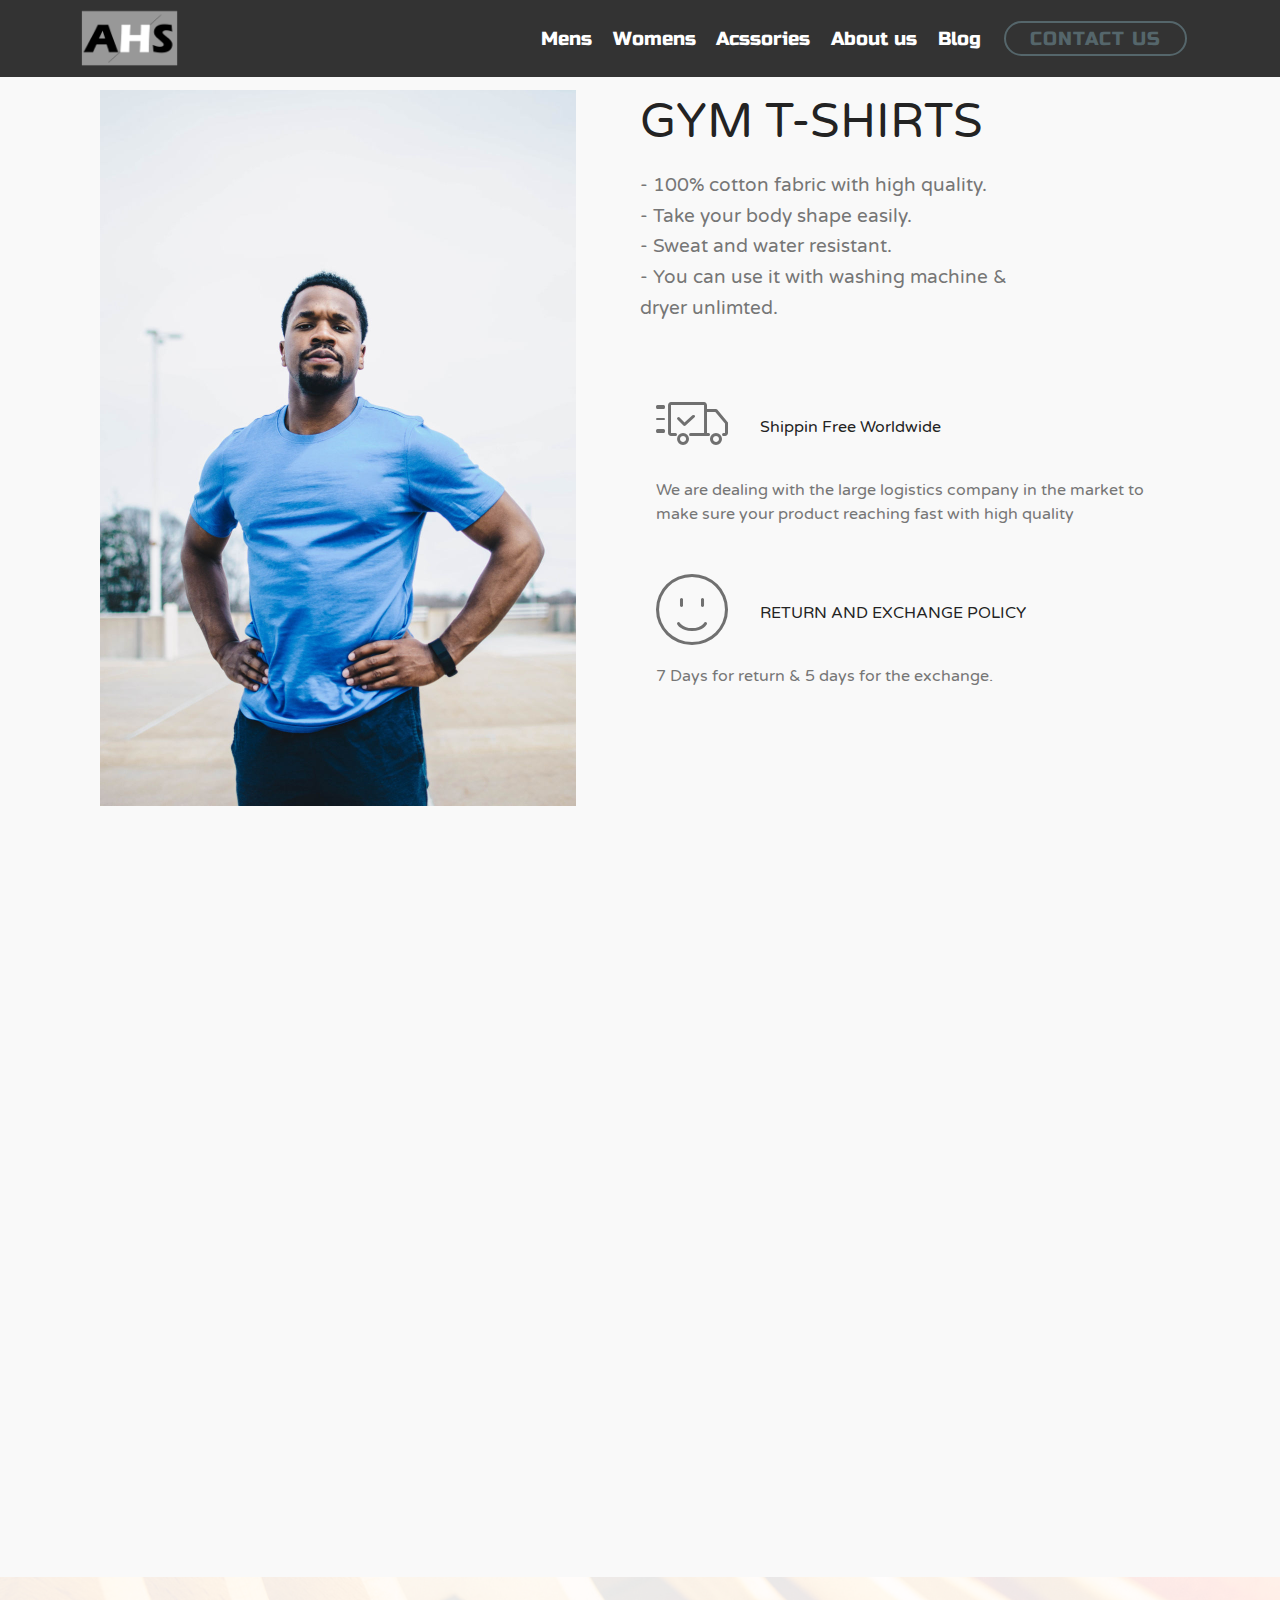
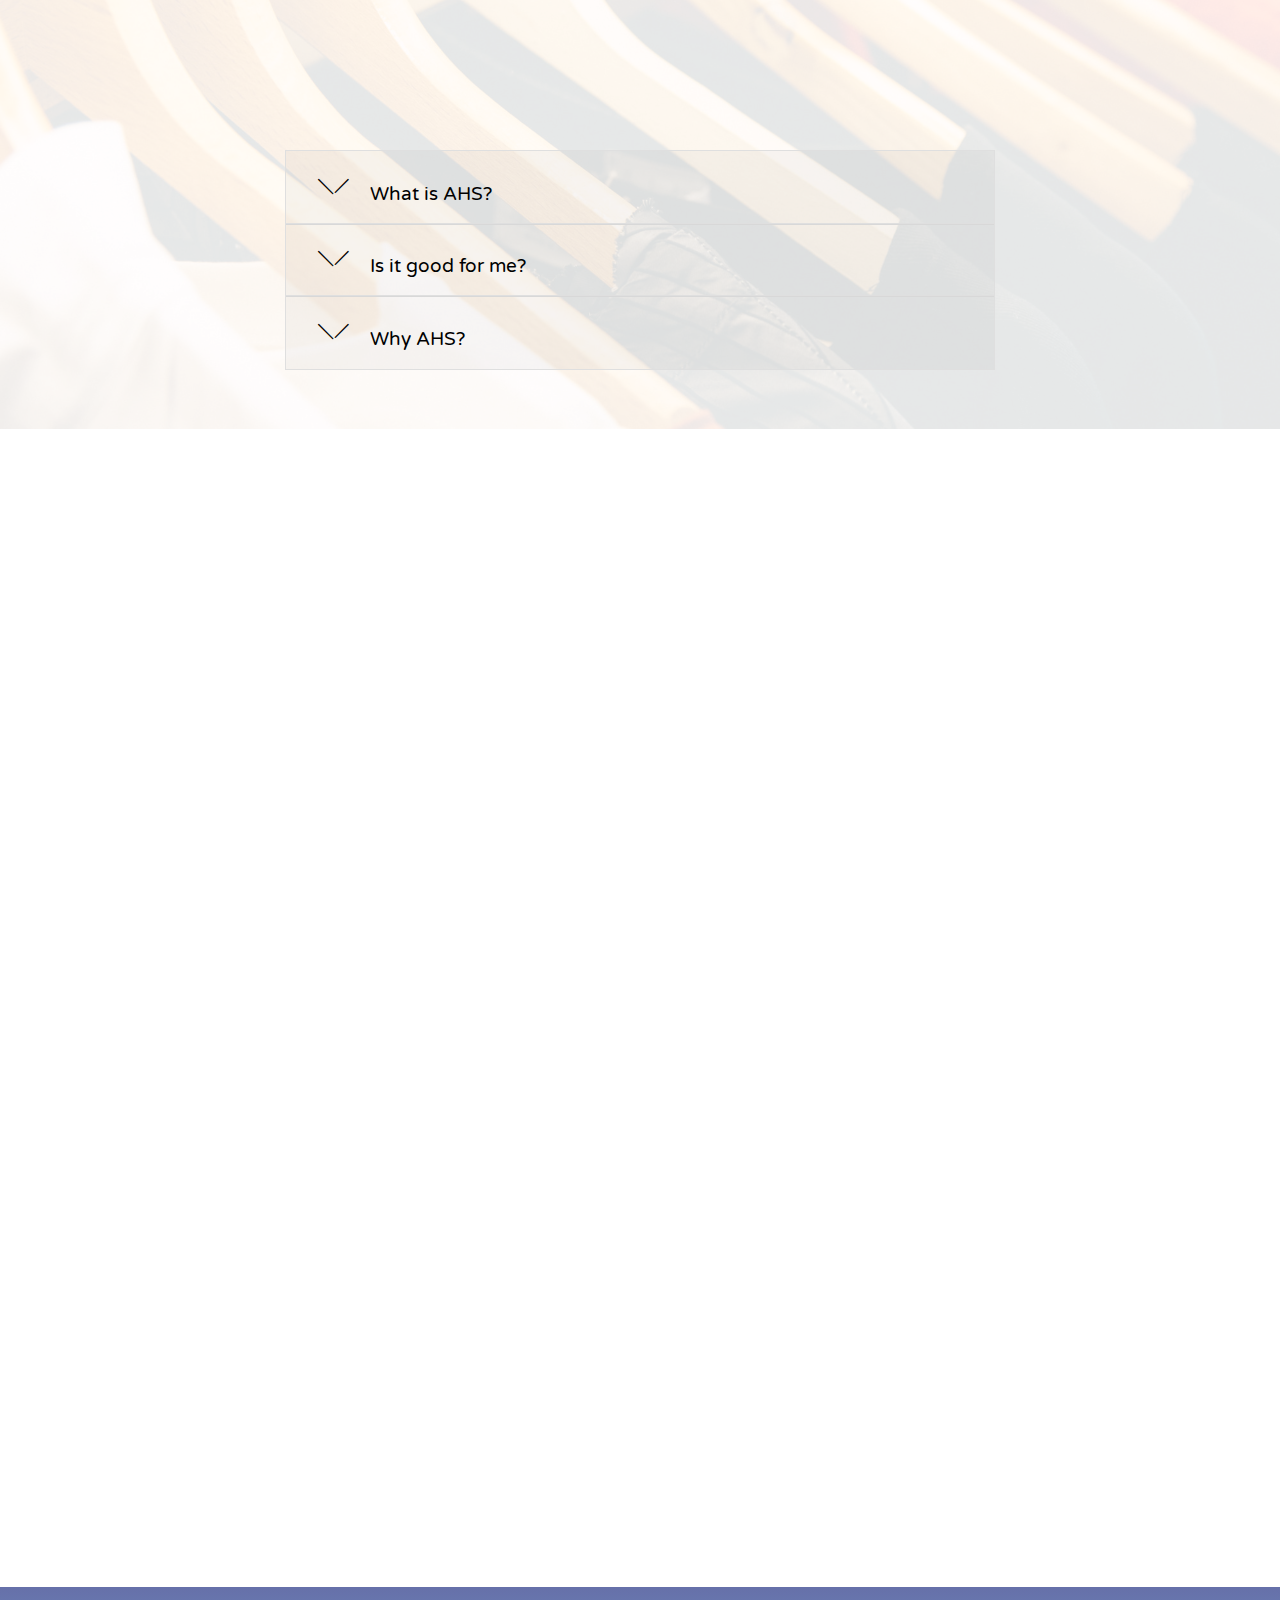
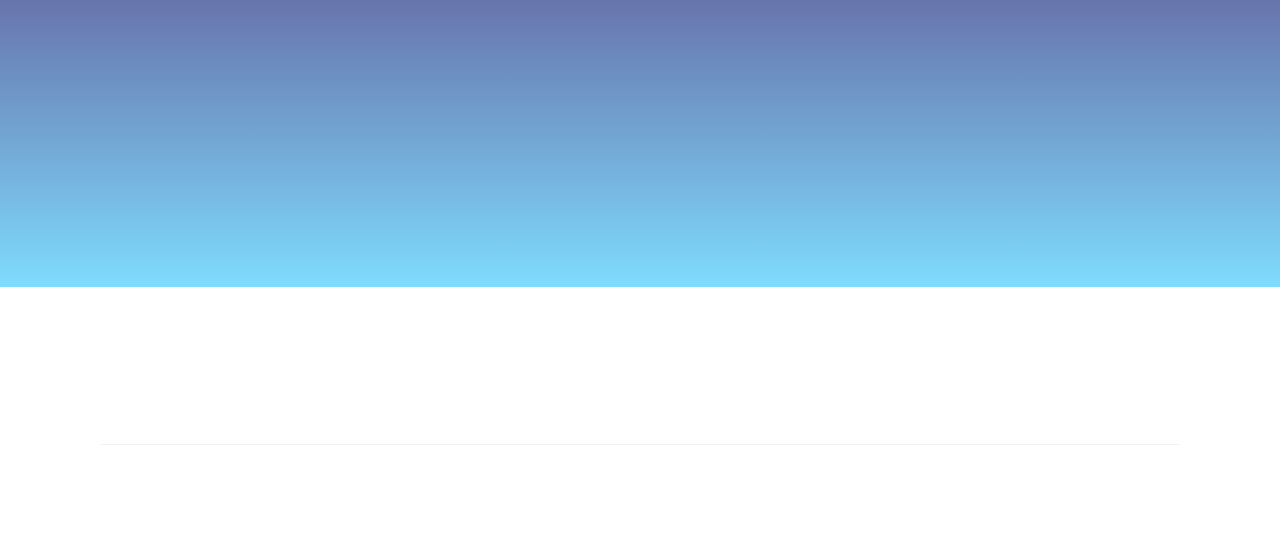
==== index.html @ 8af2e90c "create github pages" ====
<!DOCTYPE html>
<html >
<head>
  <!-- Site made with Mobirise Website Builder v4.8.1, https://mobirise.com -->
  <meta charset="UTF-8">
  <meta http-equiv="X-UA-Compatible" content="IE=edge">
  <meta name="generator" content="Mobirise v4.8.1, mobirise.com">
  <meta name="viewport" content="width=device-width, initial-scale=1, minimum-scale=1">
  <link rel="shortcut icon" href="assets/images/untitled-3-108x66.png" type="image/x-icon">
  <meta name="description" content="">
  <title>Home</title>
  <link rel="stylesheet" href="assets/web/assets/mobirise-icons/mobirise-icons.css">
  <link rel="stylesheet" href="assets/tether/tether.min.css">
  <link rel="stylesheet" href="assets/bootstrap/css/bootstrap.min.css">
  <link rel="stylesheet" href="assets/bootstrap/css/bootstrap-grid.min.css">
  <link rel="stylesheet" href="assets/bootstrap/css/bootstrap-reboot.min.css">
  <link rel="stylesheet" href="assets/dropdown/css/style.css">
  <link rel="stylesheet" href="assets/animatecss/animate.min.css">
  <link rel="stylesheet" href="assets/socicon/css/styles.css">
  <link rel="stylesheet" href="assets/theme/css/style.css">
  <link rel="stylesheet" href="assets/mobirise/css/mbr-additional.css" type="text/css">
  
  
  
</head>
<body>
  <section class="menu cid-qXZ6FyOInX" once="menu" id="menu1-0">

    

    <nav class="navbar navbar-expand beta-menu navbar-dropdown align-items-center navbar-fixed-top navbar-toggleable-sm">
        <button class="navbar-toggler navbar-toggler-right" type="button" data-toggle="collapse" data-target="#navbarSupportedContent" aria-controls="navbarSupportedContent" aria-expanded="false" aria-label="Toggle navigation">
            <div class="hamburger">
                <span></span>
                <span></span>
                <span></span>
                <span></span>
            </div>
        </button>
        <div class="menu-logo">
            <div class="navbar-brand">
                <span class="navbar-logo">
                    <a href="https://mobirise.com">
                         <img src="assets/images/untitled-3-108x66.png" alt="Mobirise" title="" style="height: 3.8rem;">
                    </a>
                </span>
                
            </div>
        </div>
        <div class="collapse navbar-collapse" id="navbarSupportedContent">
            <ul class="navbar-nav nav-dropdown" data-app-modern-menu="true"><li class="nav-item">
                    <a class="nav-link link text-white display-4" href="https://mobirise.com">
                        </a>
                </li><li class="nav-item"><a class="nav-link link text-white display-4" href="https://mobirise.com" aria-expanded="false">
                        </a></li>
                <li class="nav-item"><a class="nav-link link text-white display-4" href="https://mobirise.com" aria-expanded="false">
                        </a></li><li class="nav-item"><a class="nav-link link text-white display-4" href="https://mobirise.com" aria-expanded="false">
                        </a></li><li class="nav-item"><a class="nav-link link text-white display-4" href="https://mobirise.com" aria-expanded="false">
                        </a></li><li class="nav-item"><a class="nav-link link text-white display-4" href="https://mobirise.com" aria-expanded="false">
                        </a></li><li class="nav-item"><a class="nav-link link text-white display-4" href="https://mobirise.com" aria-expanded="false">Mens</a></li><li class="nav-item"><a class="nav-link link text-white display-4" href="https://mobirise.com" aria-expanded="false">Womens</a></li><li class="nav-item"><a class="nav-link link text-white display-4" href="https://mobirise.com" aria-expanded="false">Acssories</a></li><li class="nav-item"><a class="nav-link link text-white display-4" href="https://mobirise.com" aria-expanded="false">About us</a></li><li class="nav-item"><a class="nav-link link text-white display-4" href="https://mobirise.com" aria-expanded="false">Blog</a></li></ul>
            <div class="navbar-buttons mbr-section-btn"><a class="btn btn-sm btn-warning-outline display-4" href="https://mobirise.com">CONTACT US
                    </a></div>
        </div>
    </nav>
</section>

<section class="engine"><a href="https://mobiri.se/c">free web builder</a></section><section class="features11 cid-qY35F6eGeS" id="features11-6">

    

    

    <div class="container">   
        <div class="col-md-12">
            <div class="media-container-row">
                <div class="mbr-figure" style="width: 50%;">
                    <img src="assets/images/autumn-952x1432.jpg" alt="Mobirise" title="">
                </div>
                <div class=" align-left aside-content">
                    <h2 class="mbr-title pt-2 mbr-fonts-style display-2">GYM T-SHIRTS</h2>
                    <div class="mbr-section-text">
                        <p class="mbr-text mb-5 pt-3 mbr-light mbr-fonts-style display-5">- 100% cotton fabric with high quality.<br>- Take your body shape easily.<br>- Sweat and water resistant.<br>- You can use it with washing machine &amp;
<br>dryer unlimted.</p>
                    </div>

                    <div class="block-content">
                        <div class="card p-3 pr-3">
                            <div class="media">
                                <div class=" align-self-center card-img pb-3">
                                    <span class="mbr-iconfont mbri-delivery"></span>
                                </div>     
                                <div class="media-body">
                                    <h4 class="card-title mbr-fonts-style display-7">Shippin Free Worldwide</h4>
                                </div>
                            </div>                

                            <div class="card-box">
                                <p class="block-text mbr-fonts-style display-7">We are dealing with the large logistics company in the market to make sure your product reaching fast with high quality</p>
                            </div>
                        </div>

                        <div class="card p-3 pr-3">
                            <div class="media">
                                <div class="align-self-center card-img pb-3">
                                    <span class="mbr-iconfont mbri-smile-face"></span>
                                </div>     
                                <div class="media-body">
                                    <h4 class="card-title mbr-fonts-style display-7">RETURN AND EXCHANGE POLICY</h4>
                                </div>
                            </div>                

                            <div class="card-box">
                                <p class="block-text mbr-fonts-style display-7">7 Days for return &amp; 5 days for the exchange.&nbsp;<br></p>
                            </div>
                        </div>
                    </div>
                </div>
            </div>
        </div> 
    </div>          
</section>

<section class="features2 cid-qY3mn7q5j6" id="features2-7">

    

    
    
    <div class="container">
        <div class="media-container-row">
            <div class="card p-3 col-12 col-md-6 col-lg-4">
                <div class="card-wrapper">
                    <div class="card-img">
                        <img src="assets/images/jeff-sheldon-3232-unsplash-2-676x901.jpg" alt="Mobirise" title="">
                    </div>
                    <div class="card-box">
                        <h4 class="card-title pb-3 mbr-fonts-style display-7">HOW WE CREAT AHS?</h4>
                        <p class="mbr-text mbr-fonts-style display-7">AHS is created by sports generation based on  Innovation and creativity, high quality fabric makes you feel free when you workout. &nbsp;<a href="#top">Learn more...</a></p>
                    </div>
                </div>
            </div>

            <div class="card p-3 col-12 col-md-6 col-lg-4">
                <div class="card-wrapper">
                    <div class="card-img">
                        <img src="assets/images/linkedin-sales-navigator-406823-unsplash-676x1014.jpg" alt="Mobirise" title="">
                    </div>
                    <div class="card-box ">
                        <h4 class="card-title pb-3 mbr-fonts-style display-7">
                            WHY WE ARE SPICEAL?</h4>
                        <p class="mbr-text mbr-fonts-style display-7">There many things to make us special ..<br>&nbsp;<a href="http://mobirise.com">Learn more...</a>
                        </p>
                    </div>
                </div>
            </div>

            <div class="card p-3 col-12 col-md-6 col-lg-4">
                <div class="card-wrapper">
                    <div class="card-img">
                        <img src="assets/images/william-stitt-111010-unsplash-676x451.jpg" alt="Mobirise" title="">
                    </div>
                    <div class="card-box">
                        <h4 class="card-title pb-3 mbr-fonts-style display-7">OUR COLLECTIONS</h4>
                        <p class="mbr-text mbr-fonts-style display-7">BUY NOW</p>
                    </div>
                </div>
            </div>

            
        </div>
    </div>
</section>

<section class="toggle1 cid-qY3mKgPZqH" id="toggle1-8">

    

    <div class="mbr-overlay" style="opacity: 0.9; background-color: rgb(255, 255, 255);">
    </div>
        <div class="container">
            <div class="media-container-row">
                <div class="col-12 col-md-8">
                    <div class="section-head text-center space30">
                       <h2 class="mbr-section-title pb-5 mbr-fonts-style display-2">FAQ
                        </h2>
                    </div>
                    <div class="clearfix"></div>
                    <div id="bootstrap-toggle" class="toggle-panel accordionStyles tab-content">
                        <div class="card">
                            <div class="card-header" role="tab" id="headingOne">
                                <a role="button" class="collapsed panel-title text-black" data-toggle="collapse" data-parent="#accordion" data-core="" href="#collapse1_3" aria-expanded="false" aria-controls="collapse1">
                                    <h4 class="mbr-fonts-style display-5">
                                        <span class="sign mbr-iconfont mbri-arrow-down inactive"></span> What is AHS?
                                    </h4>
                                </a>
                            </div>
                            <div id="collapse1_3" class="panel-collapse noScroll collapse" role="tabpanel" aria-labelledby="headingOne">
                                <div class="panel-body p-4">
                                    <p class="mbr-fonts-style panel-text display-7">
                                       Mobirise is an offline app for Window and Mac to easily create small/medium websites, landing pages, online resumes and portfolios, promo sites for apps, events, services and products.</p>
                                </div>
                            </div>
                        </div>
                        <div class="card">
                            <div class="card-header" role="tab" id="headingTwo">
                                <a role="button" class="collapsed panel-title text-black" data-toggle="collapse" data-parent="#accordion" data-core="" href="#collapse2_3" aria-expanded="false" aria-controls="collapse2">
                                    <h4 class="mbr-fonts-style display-5">
                                        <span class="sign mbr-iconfont mbri-arrow-down inactive"></span> Is it good for me?
                                    </h4>
                                </a>

                            </div>
                            <div id="collapse2_3" class="panel-collapse noScroll collapse" role="tabpanel" aria-labelledby="headingTwo">
                                <div class="panel-body p-4">
                                    <p class="mbr-fonts-style panel-text display-7">
                                       Mobirise is perfect for non-techies who are not familiar with the intricacies of web development and for designers who prefer to work as visually as possible, without fighting with code. Also great for pro-coders for fast prototyping and small customers' projects.</p>
                                </div>
                            </div>
                        </div>
                        <div class="card">
                            <div class="card-header" role="tab" id="headingThree">
                                <a role="button" class="collapsed panel-title text-black" data-toggle="collapse" data-parent="#accordion" data-core="" href="#collapse3_3" aria-expanded="false" aria-controls="collapse3">
                                    <h4 class="mbr-fonts-style display-5">
                                        <span class="sign mbr-iconfont mbri-arrow-down inactive"></span> Why AHS?
                                    </h4>
                                </a>
                            </div>
                            <div id="collapse3_3" class="panel-collapse noScroll collapse" role="tabpanel" aria-labelledby="headingThree">
                                <div class="panel-body p-4">
                                    <p class="mbr-fonts-style panel-text display-7">
                                       Key differences from traditional builders:<br>* Minimalistic, extremely <strong>easy-to-use</strong> interface<br>* <strong>Mobile</strong>-friendliness, latest website blocks and techniques "out-the-box"<br>* <strong>Free</strong> for commercial and non-profit use</p>
                                </div>
                            </div>
                        </div>
                        
                        
                        
                    </div>
                </div>
            </div>
        </div>
</section>

<section class="mbr-section form3 cid-qY3mOGP9TV" id="form3-9">

    

    

    <div class="container">
        <div class="row justify-content-center">
            <div class="title col-12 col-lg-8">
                <h2 class="align-center pb-2 mbr-fonts-style display-2">
                    SUBSCRIBE</h2>
                <h3 class="mbr-section-subtitle align-center pb-5 mbr-light mbr-fonts-style display-5">TO GET 5% discount</h3>
            </div>
        </div>

        <div class="row py-2 justify-content-center">
            <div class="col-12 col-lg-6  col-md-8 " data-form-type="formoid">
                <div data-form-alert="" hidden="">
                        Thanks for filling out the form!
                </div>
                <form class="mbr-form" action="https://mobirise.com/" method="post" data-form-title="Mobirise Form"><input type="hidden" name="email" data-form-email="true" value="1xWr9l5Ts3QSOtrwVQDNkSZBUp2gcMcXYDhZIxOAipYK2XAzWNj3z1ctzPnBN3wAjrZ9Y4+zFP4kpnTKtx7jelCoMyJveh1mjmJRFKf61f/YUm/v6M0JpIgCaUMikVT0" data-form-field="Email">
                    <div class="mbr-subscribe input-group">
                        <input class="form-control" type="email" name="email" placeholder="Email" data-form-field="Email" required="" id="email-form3-9">
                        <span class="input-group-btn">
                            <button href="" type="submit" class="btn btn-primary  display-4">SUBSCRIBE</button>
                        </span>
                    </div>
                </form>
            </div>
        </div>
    </div>
</section>

<section class="mbr-section form1 cid-qY8CkSx1Wr" id="form1-e">

    

    
    <div class="container">
        <div class="row justify-content-center">
            <div class="title col-12 col-lg-8">
                <h2 class="mbr-section-title align-center pb-3 mbr-fonts-style display-2">
                    CONTACT US</h2>
                <h3 class="mbr-section-subtitle align-center mbr-light pb-3 mbr-fonts-style display-5">We’d Love To Hear From You</h3>
            </div>
        </div>
    </div>
    <div class="container">
        <div class="row justify-content-center">
            <div class="media-container-column col-lg-8" data-form-type="formoid">
                    <div data-form-alert="" hidden="">
                        Thanks for filling out the form!
                    </div>
            
                    <form class="mbr-form" action="https://mobirise.com/" method="post" data-form-title="Mobirise Form"><input type="hidden" name="email" data-form-email="true" value="aiJ0Fpt+XrhiY4/Ks6KXLp73GuKPMiVt/1+icNSTY4eJgt7sjsVCLHRB5nlewMl1wKcxyV3+XPU9vM2NwZAm4uLRNZFm0GU+qdmH1zsji4YkRU5iRHCYiJ6eJ1I6L4aR" data-form-field="Email">
                        <div class="row row-sm-offset">
                            <div class="col-md-4 multi-horizontal" data-for="name">
                                <div class="form-group">
                                    <label class="form-control-label mbr-fonts-style display-7" for="name-form1-e">Name</label>
                                    <input type="text" class="form-control" name="name" data-form-field="Name" required="" id="name-form1-e">
                                </div>
                            </div>
                            <div class="col-md-4 multi-horizontal" data-for="email">
                                <div class="form-group">
                                    <label class="form-control-label mbr-fonts-style display-7" for="email-form1-e">Email</label>
                                    <input type="email" class="form-control" name="email" data-form-field="Email" required="" id="email-form1-e">
                                </div>
                            </div>
                            <div class="col-md-4 multi-horizontal" data-for="phone">
                                <div class="form-group">
                                    <label class="form-control-label mbr-fonts-style display-7" for="phone-form1-e">Phone</label>
                                    <input type="tel" class="form-control" name="phone" data-form-field="Phone" id="phone-form1-e">
                                </div>
                            </div>
                        </div>
                        <div class="form-group" data-for="message">
                            <label class="form-control-label mbr-fonts-style display-7" for="message-form1-e">Message</label>
                            <textarea type="text" class="form-control" name="message" rows="7" data-form-field="Message" id="message-form1-e"></textarea>
                        </div>
            
                        <span class="input-group-btn">
                            <button href="" type="submit" class="btn btn-primary btn-form display-4">SEND FORM</button>
                        </span>
                    </form>
            </div>
        </div>
    </div>
</section>

<section class="cid-qY3y8oLPvG" id="social-buttons2-d">

    

    

    <div class="container">
        <div class="media-container-row">
            <div class="col-md-8 align-center">
                <h2 class="pb-3 mbr-fonts-style display-2">
                    FOLLOW US!
                </h2>
                <div class="social-list pl-0 mb-0">
                    <a href="https://twitter.com/mobirise" target="_blank">
                        <span class="px-2 socicon-twitter socicon mbr-iconfont mbr-iconfont-social"></span>
                    </a>
                    <a href="https://www.facebook.com/pages/Mobirise/1616226671953247" target="_blank">
                        <span class="px-2 socicon-facebook socicon mbr-iconfont mbr-iconfont-social"></span>
                    </a>
                    <a href="https://instagram.com/mobirise" target="_blank">
                        <span class="px-2 socicon-instagram socicon mbr-iconfont mbr-iconfont-social"></span>
                    </a>
                    <a href="https://www.youtube.com/c/mobirise" target="_blank">
                        
                    </a>
                    <a href="https://plus.google.com/u/0/+Mobirise" target="_blank">
                        
                    </a>
                    <a href="https://www.behance.net/Mobirise" target="_blank">
                        
                    </a>
                </div>
            </div>
        </div>
    </div>
</section>

<section class="cid-qY3n1IsMqC" id="footer5-c">

    

    

    <div class="container">
        <div class="media-container-row">
            <div class="col-md-3">
                <div class="media-wrap">
                    <a href="https://mobirise.com/">
                       <img src="assets/images/untitled-3-192x117.png" alt="Mobirise" title="">
                    </a>
                </div>
            </div>
            <div class="col-md-9">
                <p class="mbr-text align-right links mbr-fonts-style display-7">
                    <a href="#" class="text-black">ABOUT</a>&nbsp;US &nbsp; &nbsp; &nbsp; &nbsp; &nbsp; &nbsp; &nbsp;&nbsp;<a href="#" class="text-black">TERMS</a>&nbsp; &nbsp; &nbsp; &nbsp; &nbsp; &nbsp; &nbsp; &nbsp; &nbsp; &nbsp; &nbsp; &nbsp; &nbsp; &nbsp;<a href="#" class="text-black">CAREERS</a>&nbsp; &nbsp; &nbsp; &nbsp; &nbsp; &nbsp; &nbsp; &nbsp; &nbsp; &nbsp; &nbsp; &nbsp; &nbsp; &nbsp;<a href="#" class="text-black">CONTACT</a><br><a href="#" class="text-black">A</a>@AHS.COM<br>+9660000000</p>
            </div>
        </div>
        <div class="footer-lower">
            <div class="media-container-row">
                <div class="col-md-12">
                    <hr>
                </div>
            </div>
            <div class="media-container-row mbr-white">
                <div class="col-md-6 copyright">
                    <p class="mbr-text mbr-fonts-style display-7">
                        © Copyright 2018 AHS&nbsp;</p>
                </div>
                <div class="col-md-6">
                    <div class="social-list align-right">
                        <div class="soc-item">
                            <a href="https://twitter.com/mobirise" target="_blank">
                                <span class="socicon-twitter socicon mbr-iconfont mbr-iconfont-social"></span>
                            </a>
                        </div>
                        <div class="soc-item">
                            <a href="https://www.facebook.com/pages/Mobirise/1616226671953247" target="_blank">
                                <span class="socicon-facebook socicon mbr-iconfont mbr-iconfont-social"></span>
                            </a>
                        </div>
                        <div class="soc-item">
                            <a href="https://www.youtube.com/c/mobirise" target="_blank">
                                <span class="socicon-youtube socicon mbr-iconfont mbr-iconfont-social"></span>
                            </a>
                        </div>
                        <div class="soc-item">
                            <a href="https://instagram.com/mobirise" target="_blank">
                                <span class="socicon-instagram socicon mbr-iconfont mbr-iconfont-social"></span>
                            </a>
                        </div>
                        <div class="soc-item">
                            <a href="https://plus.google.com/u/0/+Mobirise" target="_blank">
                                <span class="socicon-googleplus socicon mbr-iconfont mbr-iconfont-social"></span>
                            </a>
                        </div>
                        <div class="soc-item">
                            <a href="https://www.behance.net/Mobirise" target="_blank">
                                <span class="socicon-behance socicon mbr-iconfont mbr-iconfont-social"></span>
                            </a>
                        </div>
                    </div>
                </div>
            </div>
        </div>
    </div>
</section>


  <script src="assets/web/assets/jquery/jquery.min.js"></script>
  <script src="assets/popper/popper.min.js"></script>
  <script src="assets/tether/tether.min.js"></script>
  <script src="assets/bootstrap/js/bootstrap.min.js"></script>
  <script src="assets/smoothscroll/smooth-scroll.js"></script>
  <script src="assets/dropdown/js/script.min.js"></script>
  <script src="assets/touchswipe/jquery.touch-swipe.min.js"></script>
  <script src="assets/viewportchecker/jquery.viewportchecker.js"></script>
  <script src="assets/mbr-switch-arrow/mbr-switch-arrow.js"></script>
  <script src="assets/sociallikes/social-likes.js"></script>
  <script src="assets/theme/js/script.js"></script>
  <script src="assets/formoid/formoid.min.js"></script>
  
  
 <div id="scrollToTop" class="scrollToTop mbr-arrow-up"><a style="text-align: center;"><i></i></a></div>
    <input name="animation" type="hidden">
  </body>
</html>
---- assets/web/assets/mobirise-icons/mobirise-icons.css ----
@font-face {
  font-family: 'MobiriseIcons';
  src:  url('mobirise-icons.eot?spat4u');
  src:  url('mobirise-icons.eot?spat4u#iefix') format('embedded-opentype'),
    url('mobirise-icons.ttf?spat4u') format('truetype'),
    url('mobirise-icons.woff?spat4u') format('woff'),
    url('mobirise-icons.svg?spat4u#MobiriseIcons') format('svg');
  font-weight: normal;
  font-style: normal;
}

[class^="mbri-"], [class*=" mbri-"] {
  /* use !important to prevent issues with browser extensions that change fonts */
  font-family: MobiriseIcons !important;
  speak: none;
  font-style: normal;
  font-weight: normal;
  font-variant: normal;
  text-transform: none;
  line-height: 1;

  /* Better Font Rendering =========== */
  -webkit-font-smoothing: antialiased;
  -moz-osx-font-smoothing: grayscale;
}

.mbri-add-submenu:before {
  content: "\e900";
}
.mbri-alert:before {
  content: "\e901";
}
.mbri-align-center:before {
  content: "\e902";
}
.mbri-align-justify:before {
  content: "\e903";
}
.mbri-align-left:before {
  content: "\e904";
}
.mbri-align-right:before {
  content: "\e905";
}
.mbri-android:before {
  content: "\e906";
}
.mbri-apple:before {
  content: "\e907";
}
.mbri-arrow-down:before {
  content: "\e908";
}
.mbri-arrow-next:before {
  content: "\e909";
}
.mbri-arrow-prev:before {
  content: "\e90a";
}
.mbri-arrow-up:before {
  content: "\e90b";
}
.mbri-bold:before {
  content: "\e90c";
}
.mbri-bookmark:before {
  content: "\e90d";
}
.mbri-bootstrap:before {
  content: "\e90e";
}
.mbri-briefcase:before {
  content: "\e90f";
}
.mbri-browse:before {
  content: "\e910";
}
.mbri-bulleted-list:before {
  content: "\e911";
}
.mbri-calendar:before {
  content: "\e912";
}
.mbri-camera:before {
  content: "\e913";
}
.mbri-cart-add:before {
  content: "\e914";
}
.mbri-cart-full:before {
  content: "\e915";
}
.mbri-cash:before {
  content: "\e916";
}
.mbri-change-style:before {
  content: "\e917";
}
.mbri-chat:before {
  content: "\e918";
}
.mbri-clock:before {
  content: "\e919";
}
.mbri-close:before {
  content: "\e91a";
}
.mbri-cloud:before {
  content: "\e91b";
}
.mbri-code:before {
  content: "\e91c";
}
.mbri-contact-form:before {
  content: "\e91d";
}
.mbri-credit-card:before {
  content: "\e91e";
}
.mbri-cursor-click:before {
  content: "\e91f";
}
.mbri-cust-feedback:before {
  content: "\e920";
}
.mbri-database:before {
  content: "\e921";
}
.mbri-delivery:before {
  content: "\e922";
}
.mbri-desktop:before {
  content: "\e923";
}
.mbri-devices:before {
  content: "\e924";
}
.mbri-down:before {
  content: "\e925";
}
.mbri-download:before {
  content: "\e989";
}
.mbri-drag-n-drop:before {
  content: "\e927";
}
.mbri-drag-n-drop2:before {
  content: "\e928";
}
.mbri-edit:before {
  content: "\e929";
}
.mbri-edit2:before {
  content: "\e92a";
}
.mbri-error:before {
  content: "\e92b";
}
.mbri-extension:before {
  content: "\e92c";
}
.mbri-features:before {
  content: "\e92d";
}
.mbri-file:before {
  content: "\e92e";
}
.mbri-flag:before {
  content: "\e92f";
}
.mbri-folder:before {
  content: "\e930";
}
.mbri-gift:before {
  content: "\e931";
}
.mbri-github:before {
  content: "\e932";
}
.mbri-globe:before {
  content: "\e933";
}
.mbri-globe-2:before {
  content: "\e934";
}
.mbri-growing-chart:before {
  content: "\e935";
}
.mbri-hearth:before {
  content: "\e936";
}
.mbri-help:before {
  content: "\e937";
}
.mbri-home:before {
  content: "\e938";
}
.mbri-hot-cup:before {
  content: "\e939";
}
.mbri-idea:before {
  content: "\e93a";
}
.mbri-image-gallery:before {
  content: "\e93b";
}
.mbri-image-slider:before {
  content: "\e93c";
}
.mbri-info:before {
  content: "\e93d";
}
.mbri-italic:before {
  content: "\e93e";
}
.mbri-key:before {
  content: "\e93f";
}
.mbri-laptop:before {
  content: "\e940";
}
.mbri-layers:before {
  content: "\e941";
}
.mbri-left-right:before {
  content: "\e942";
}
.mbri-left:before {
  content: "\e943";
}
.mbri-letter:before {
  content: "\e944";
}
.mbri-like:before {
  content: "\e945";
}
.mbri-link:before {
  content: "\e946";
}
.mbri-lock:before {
  content: "\e947";
}
.mbri-login:before {
  content: "\e948";
}
.mbri-logout:before {
  content: "\e949";
}
.mbri-magic-stick:before {
  content: "\e94a";
}
.mbri-map-pin:before {
  content: "\e94b";
}
.mbri-menu:before {
  content: "\e94c";
}
.mbri-mobile:before {
  content: "\e94d";
}
.mbri-mobile2:before {
  content: "\e94e";
}
.mbri-mobirise:before {
  content: "\e94f";
}
.mbri-more-horizontal:before {
  content: "\e950";
}
.mbri-more-vertical:before {
  content: "\e951";
}
.mbri-music:before {
  content: "\e952";
}
.mbri-new-file:before {
  content: "\e953";
}
.mbri-numbered-list:before {
  content: "\e954";
}
.mbri-opened-folder:before {
  content: "\e955";
}
.mbri-pages:before {
  content: "\e956";
}
.mbri-paper-plane:before {
  content: "\e957";
}
.mbri-paperclip:before {
  content: "\e958";
}
.mbri-photo:before {
  content: "\e959";
}
.mbri-photos:before {
  content: "\e95a";
}
.mbri-pin:before {
  content: "\e95b";
}
.mbri-play:before {
  content: "\e95c";
}
.mbri-plus:before {
  content: "\e95d";
}
.mbri-preview:before {
  content: "\e95e";
}
.mbri-print:before {
  content: "\e95f";
}
.mbri-protect:before {
  content: "\e960";
}
.mbri-question:before {
  content: "\e961";
}
.mbri-quote-left:before {
  content: "\e962";
}
.mbri-quote-right:before {
  content: "\e963";
}
.mbri-refresh:before {
  content: "\e964";
}
.mbri-responsive:before {
  content: "\e965";
}
.mbri-right:before {
  content: "\e966";
}
.mbri-rocket:before {
  content: "\e967";
}
.mbri-sad-face:before {
  content: "\e968";
}
.mbri-sale:before {
  content: "\e969";
}
.mbri-save:before {
  content: "\e96a";
}
.mbri-search:before {
  content: "\e96b";
}
.mbri-setting:before {
  content: "\e96c";
}
.mbri-setting2:before {
  content: "\e96d";
}
.mbri-setting3:before {
  content: "\e96e";
}
.mbri-share:before {
  content: "\e96f";
}
.mbri-shopping-bag:before {
  content: "\e970";
}
.mbri-shopping-basket:before {
  content: "\e971";
}
.mbri-shopping-cart:before {
  content: "\e972";
}
.mbri-sites:before {
  content: "\e973";
}
.mbri-smile-face:before {
  content: "\e974";
}
.mbri-speed:before {
  content: "\e975";
}
.mbri-star:before {
  content: "\e976";
}
.mbri-success:before {
  content: "\e977";
}
.mbri-sun:before {
  content: "\e978";
}
.mbri-sun2:before {
  content: "\e979";
}
.mbri-tablet:before {
  content: "\e97a";
}
.mbri-tablet-vertical:before {
  content: "\e97b";
}
.mbri-target:before {
  content: "\e97c";
}
.mbri-timer:before {
  content: "\e97d";
}
.mbri-to-ftp:before {
  content: "\e97e";
}
.mbri-to-local-drive:before {
  content: "\e97f";
}
.mbri-touch-swipe:before {
  content: "\e980";
}
.mbri-touch:before {
  content: "\e981";
}
.mbri-trash:before {
  content: "\e982";
}
.mbri-underline:before {
  content: "\e983";
}
.mbri-unlink:before {
  content: "\e984";
}
.mbri-unlock:before {
  content: "\e985";
}
.mbri-up-down:before {
  content: "\e986";
}
.mbri-up:before {
  content: "\e987";
}
.mbri-update:before {
  content: "\e988";
}
.mbri-upload:before {
 content: "\e926"; 
}
.mbri-user:before {
  content: "\e98a";
}
.mbri-user2:before {
  content: "\e98b";
}
.mbri-users:before {
  content: "\e98c";
}
.mbri-video:before {
  content: "\e98d";
}
.mbri-video-play:before {
  content: "\e98e";
}
.mbri-watch:before {
  content: "\e98f";
}
.mbri-website-theme:before {
  content: "\e990";
}
.mbri-wifi:before {
  content: "\e991";
}
.mbri-windows:before {
  content: "\e992";
}
.mbri-zoom-out:before {
  content: "\e993";
}
.mbri-redo:before {
  content: "\e994";
}
.mbri-undo:before {
  content: "\e995";
}
---- assets/dropdown/css/style.css ----
.navbar-dropdown {
  left: 0;
  padding: 0;
  position: absolute;
  right: 0;
  top: 0;
  transition: all 0.45s ease;
  z-index: 1030;
  background: #282828; }
  .navbar-dropdown .navbar-logo {
    margin-right: 0.8rem;
    transition: margin 0.3s ease-in-out;
    vertical-align: middle; }
    .navbar-dropdown .navbar-logo img {
      height: 3.125rem;
      transition: all 0.3s ease-in-out; }
    .navbar-dropdown .navbar-logo.mbr-iconfont {
      font-size: 3.125rem;
      line-height: 3.125rem; }
  .navbar-dropdown .navbar-caption {
    font-weight: 700;
    white-space: normal;
    vertical-align: -4px;
    line-height: 3.125rem !important; }
    .navbar-dropdown .navbar-caption, .navbar-dropdown .navbar-caption:hover {
      color: inherit;
      text-decoration: none; }
  .navbar-dropdown .mbr-iconfont + .navbar-caption {
    vertical-align: -1px; }
  .navbar-dropdown.navbar-fixed-top {
    position: fixed; }
  .navbar-dropdown .navbar-brand span {
    vertical-align: -4px; }
  .navbar-dropdown.bg-color.transparent {
    background: none; }
  .navbar-dropdown.navbar-short .navbar-brand {
    padding: 0.625rem 0; }
    .navbar-dropdown.navbar-short .navbar-brand span {
      vertical-align: -1px; }
  .navbar-dropdown.navbar-short .navbar-caption {
    line-height: 2.375rem !important;
    vertical-align: -2px; }
  .navbar-dropdown.navbar-short .navbar-logo {
    margin-right: 0.5rem; }
    .navbar-dropdown.navbar-short .navbar-logo img {
      height: 2.375rem; }
    .navbar-dropdown.navbar-short .navbar-logo.mbr-iconfont {
      font-size: 2.375rem;
      line-height: 2.375rem; }
  .navbar-dropdown.navbar-short .mbr-table-cell {
    height: 3.625rem; }
  .navbar-dropdown .navbar-close {
    left: 0.6875rem;
    position: fixed;
    top: 0.75rem;
    z-index: 1000; }
  .navbar-dropdown .hamburger-icon {
    content: "";
    display: inline-block;
    vertical-align: middle;
    width: 16px;
    -webkit-box-shadow: 0 -6px 0 1px #282828,0 0 0 1px #282828,0 6px 0 1px #282828;
    -moz-box-shadow: 0 -6px 0 1px #282828,0 0 0 1px #282828,0 6px 0 1px #282828;
    box-shadow: 0 -6px 0 1px #282828,0 0 0 1px #282828,0 6px 0 1px #282828; }

.dropdown-menu .dropdown-toggle[data-toggle="dropdown-submenu"]::after {
  border-bottom: 0.35em solid transparent;
  border-left: 0.35em solid;
  border-right: 0;
  border-top: 0.35em solid transparent;
  margin-left: 0.3rem; }

.dropdown-menu .dropdown-item:focus {
  outline: 0; }

.nav-dropdown {
  font-size: 0.75rem;
  font-weight: 500;
  height: auto !important; }
  .nav-dropdown .nav-btn {
    padding-left: 1rem; }
  .nav-dropdown .link {
    margin: .667em 1.667em;
    font-weight: 500;
    padding: 0;
    transition: color .2s ease-in-out; }
    .nav-dropdown .link.dropdown-toggle {
      margin-right: 2.583em; }
      .nav-dropdown .link.dropdown-toggle::after {
        margin-left: .25rem;
        border-top: 0.35em solid;
        border-right: 0.35em solid transparent;
        border-left: 0.35em solid transparent;
        border-bottom: 0; }
      .nav-dropdown .link.dropdown-toggle[aria-expanded="true"] {
        margin: 0;
        padding: 0.667em 3.263em  0.667em 1.667em; }
  .nav-dropdown .link::after,
  .nav-dropdown .dropdown-item::after {
    color: inherit; }
  .nav-dropdown .btn {
    font-size: 0.75rem;
    font-weight: 700;
    letter-spacing: 0;
    margin-bottom: 0;
    padding-left: 1.25rem;
    padding-right: 1.25rem; }
  .nav-dropdown .dropdown-menu {
    border-radius: 0;
    border: 0;
    left: 0;
    margin: 0;
    padding-bottom: 1.25rem;
    padding-top: 1.25rem;
    position: relative; }
  .nav-dropdown .dropdown-submenu {
    margin-left: 0.125rem;
    top: 0; }
  .nav-dropdown .dropdown-item {
    font-weight: 500;
    line-height: 2;
    padding: 0.3846em 4.615em 0.3846em 1.5385em;
    position: relative;
    transition: color .2s ease-in-out, background-color .2s ease-in-out; }
    .nav-dropdown .dropdown-item::after {
      margin-top: -0.3077em;
      position: absolute;
      right: 1.1538em;
      top: 50%; }
    .nav-dropdown .dropdown-item:focus, .nav-dropdown .dropdown-item:hover {
      background: none; }

@media (max-width: 767px) {
  .nav-dropdown.navbar-toggleable-sm {
    bottom: 0;
    display: none;
    left: 0;
    overflow-x: hidden;
    position: fixed;
    top: 0;
    transform: translateX(-100%);
    -ms-transform: translateX(-100%);
    -webkit-transform: translateX(-100%);
    width: 18.75rem;
    z-index: 999; } }
.nav-dropdown.navbar-toggleable-xl {
  bottom: 0;
  display: none;
  left: 0;
  overflow-x: hidden;
  position: fixed;
  top: 0;
  transform: translateX(-100%);
  -ms-transform: translateX(-100%);
  -webkit-transform: translateX(-100%);
  width: 18.75rem;
  z-index: 999; }

.nav-dropdown-sm {
  display: block !important;
  overflow-x: hidden;
  overflow: auto;
  padding-top: 3.875rem; }
  .nav-dropdown-sm::after {
    content: "";
    display: block;
    height: 3rem;
    width: 100%; }
  .nav-dropdown-sm.collapse.in ~ .navbar-close {
    display: block !important; }
  .nav-dropdown-sm.collapsing, .nav-dropdown-sm.collapse.in {
    transform: translateX(0);
    -ms-transform: translateX(0);
    -webkit-transform: translateX(0);
    transition: all 0.25s ease-out;
    -webkit-transition: all 0.25s ease-out;
    background: #282828; }
  .nav-dropdown-sm.collapsing[aria-expanded="false"] {
    transform: translateX(-100%);
    -ms-transform: translateX(-100%);
    -webkit-transform: translateX(-100%); }
  .nav-dropdown-sm .nav-item {
    display: block;
    margin-left: 0 !important;
    padding-left: 0; }
  .nav-dropdown-sm .link,
  .nav-dropdown-sm .dropdown-item {
    border-top: 1px dotted rgba(255, 255, 255, 0.1);
    font-size: 0.8125rem;
    line-height: 1.6;
    margin: 0 !important;
    padding: 0.875rem 2.4rem 0.875rem 1.5625rem !important;
    position: relative;
    white-space: normal; }
    .nav-dropdown-sm .link:focus, .nav-dropdown-sm .link:hover,
    .nav-dropdown-sm .dropdown-item:focus,
    .nav-dropdown-sm .dropdown-item:hover {
      background: rgba(0, 0, 0, 0.2) !important;
      color: #c0a375; }
  .nav-dropdown-sm .nav-btn {
    position: relative;
    padding: 1.5625rem 1.5625rem 0 1.5625rem; }
    .nav-dropdown-sm .nav-btn::before {
      border-top: 1px dotted rgba(255, 255, 255, 0.1);
      content: "";
      left: 0;
      position: absolute;
      top: 0;
      width: 100%; }
    .nav-dropdown-sm .nav-btn + .nav-btn {
      padding-top: 0.625rem; }
      .nav-dropdown-sm .nav-btn + .nav-btn::before {
        display: none; }
  .nav-dropdown-sm .btn {
    padding: 0.625rem 0; }
  .nav-dropdown-sm .dropdown-toggle[data-toggle="dropdown-submenu"]::after {
    margin-left: .25rem;
    border-top: 0.35em solid;
    border-right: 0.35em solid transparent;
    border-left: 0.35em solid transparent;
    border-bottom: 0; }
  .nav-dropdown-sm .dropdown-toggle[data-toggle="dropdown-submenu"][aria-expanded="true"]::after {
    border-top: 0;
    border-right: 0.35em solid transparent;
    border-left: 0.35em solid transparent;
    border-bottom: 0.35em solid; }
  .nav-dropdown-sm .dropdown-menu {
    margin: 0;
    padding: 0;
    position: relative;
    top: 0;
    left: 0;
    width: 100%;
    border: 0;
    float: none;
    border-radius: 0;
    background: none; }
  .nav-dropdown-sm .dropdown-submenu {
    left: 100%;
    margin-left: 0.125rem;
    margin-top: -1.25rem;
    top: 0; }

.navbar-toggleable-sm .nav-dropdown .dropdown-menu {
  position: absolute; }

.navbar-toggleable-sm .nav-dropdown .dropdown-submenu {
  left: 100%;
  margin-left: 0.125rem;
  margin-top: -1.25rem;
  top: 0; }

.navbar-toggleable-sm.opened .nav-dropdown .dropdown-menu {
  position: relative; }

.navbar-toggleable-sm.opened .nav-dropdown .dropdown-submenu {
  left: 0;
  margin-left: 00rem;
  margin-top: 0rem;
  top: 0; }

.is-builder .nav-dropdown.collapsing {
  transition: none !important; }

/*# sourceMappingURL=style.css.map */
---- assets/socicon/css/styles.css ----
@charset "UTF-8";

@font-face {
  font-family: "socicon";
  src:url("../fonts/socicon.eot");
  src:url("../fonts/socicon.eot?#iefix") format("embedded-opentype"),
    url("../fonts/socicon.woff") format("woff"),
    url("../fonts/socicon.ttf") format("truetype"),
    url("../fonts/socicon.svg#socicon") format("svg");
  font-weight: normal;
  font-style: normal;

}

[data-icon]:before {
  font-family: "socicon" !important;
  content: attr(data-icon);
  font-style: normal !important;
  font-weight: normal !important;
  font-variant: normal !important;
  text-transform: none !important;
  speak: none;
  line-height: 1;
  -webkit-font-smoothing: antialiased;
  -moz-osx-font-smoothing: grayscale;
}

[class^="socicon-"]:before,
[class*=" socicon-"]:before {
  font-family: "socicon" !important;
  font-style: normal !important;
  font-weight: normal !important;
  font-variant: normal !important;
  text-transform: none !important;
  speak: none;
  line-height: 1;
  -webkit-font-smoothing: antialiased;
  -moz-osx-font-smoothing: grayscale;
}

.socicon-modelmayhem:before {
  content: "\e000";
}
.socicon-mixcloud:before {
  content: "\e001";
}
.socicon-drupal:before {
  content: "\e002";
}
.socicon-swarm:before {
  content: "\e003";
}
.socicon-istock:before {
  content: "\e004";
}
.socicon-yammer:before {
  content: "\e005";
}
.socicon-ello:before {
  content: "\e006";
}
.socicon-stackoverflow:before {
  content: "\e007";
}
.socicon-persona:before {
  content: "\e008";
}
.socicon-triplej:before {
  content: "\e009";
}
.socicon-houzz:before {
  content: "\e00a";
}
.socicon-rss:before {
  content: "\e00b";
}
.socicon-paypal:before {
  content: "\e00c";
}
.socicon-odnoklassniki:before {
  content: "\e00d";
}
.socicon-airbnb:before {
  content: "\e00e";
}
.socicon-periscope:before {
  content: "\e00f";
}
.socicon-outlook:before {
  content: "\e010";
}
.socicon-coderwall:before {
  content: "\e011";
}
.socicon-tripadvisor:before {
  content: "\e012";
}
.socicon-appnet:before {
  content: "\e013";
}
.socicon-goodreads:before {
  content: "\e014";
}
.socicon-tripit:before {
  content: "\e015";
}
.socicon-lanyrd:before {
  content: "\e016";
}
.socicon-slideshare:before {
  content: "\e017";
}
.socicon-buffer:before {
  content: "\e018";
}
.socicon-disqus:before {
  content: "\e019";
}
.socicon-vkontakte:before {
  content: "\e01a";
}
.socicon-whatsapp:before {
  content: "\e01b";
}
.socicon-patreon:before {
  content: "\e01c";
}
.socicon-storehouse:before {
  content: "\e01d";
}
.socicon-pocket:before {
  content: "\e01e";
}
.socicon-mail:before {
  content: "\e01f";
}
.socicon-blogger:before {
  content: "\e020";
}
.socicon-technorati:before {
  content: "\e021";
}
.socicon-reddit:before {
  content: "\e022";
}
.socicon-dribbble:before {
  content: "\e023";
}
.socicon-stumbleupon:before {
  content: "\e024";
}
.socicon-digg:before {
  content: "\e025";
}
.socicon-envato:before {
  content: "\e026";
}
.socicon-behance:before {
  content: "\e027";
}
.socicon-delicious:before {
  content: "\e028";
}
.socicon-deviantart:before {
  content: "\e029";
}
.socicon-forrst:before {
  content: "\e02a";
}
.socicon-play:before {
  content: "\e02b";
}
.socicon-zerply:before {
  content: "\e02c";
}
.socicon-wikipedia:before {
  content: "\e02d";
}
.socicon-apple:before {
  content: "\e02e";
}
.socicon-flattr:before {
  content: "\e02f";
}
.socicon-github:before {
  content: "\e030";
}
.socicon-renren:before {
  content: "\e031";
}
.socicon-friendfeed:before {
  content: "\e032";
}
.socicon-newsvine:before {
  content: "\e033";
}
.socicon-identica:before {
  content: "\e034";
}
.socicon-bebo:before {
  content: "\e035";
}
.socicon-zynga:before {
  content: "\e036";
}
.socicon-steam:before {
  content: "\e037";
}
.socicon-xbox:before {
  content: "\e038";
}
.socicon-windows:before {
  content: "\e039";
}
.socicon-qq:before {
  content: "\e03a";
}
.socicon-douban:before {
  content: "\e03b";
}
.socicon-meetup:before {
  content: "\e03c";
}
.socicon-playstation:before {
  content: "\e03d";
}
.socicon-android:before {
  content: "\e03e";
}
.socicon-snapchat:before {
  content: "\e03f";
}
.socicon-twitter:before {
  content: "\e040";
}
.socicon-facebook:before {
  content: "\e041";
}
.socicon-googleplus:before {
  content: "\e042";
}
.socicon-pinterest:before {
  content: "\e043";
}
.socicon-foursquare:before {
  content: "\e044";
}
.socicon-yahoo:before {
  content: "\e045";
}
.socicon-skype:before {
  content: "\e046";
}
.socicon-yelp:before {
  content: "\e047";
}
.socicon-feedburner:before {
  content: "\e048";
}
.socicon-linkedin:before {
  content: "\e049";
}
.socicon-viadeo:before {
  content: "\e04a";
}
.socicon-xing:before {
  content: "\e04b";
}
.socicon-myspace:before {
  content: "\e04c";
}
.socicon-soundcloud:before {
  content: "\e04d";
}
.socicon-spotify:before {
  content: "\e04e";
}
.socicon-grooveshark:before {
  content: "\e04f";
}
.socicon-lastfm:before {
  content: "\e050";
}
.socicon-youtube:before {
  content: "\e051";
}
.socicon-vimeo:before {
  content: "\e052";
}
.socicon-dailymotion:before {
  content: "\e053";
}
.socicon-vine:before {
  content: "\e054";
}
.socicon-flickr:before {
  content: "\e055";
}
.socicon-500px:before {
  content: "\e056";
}
.socicon-wordpress:before {
  content: "\e058";
}
.socicon-tumblr:before {
  content: "\e059";
}
.socicon-twitch:before {
  content: "\e05a";
}
.socicon-8tracks:before {
  content: "\e05b";
}
.socicon-amazon:before {
  content: "\e05c";
}
.socicon-icq:before {
  content: "\e05d";
}
.socicon-smugmug:before {
  content: "\e05e";
}
.socicon-ravelry:before {
  content: "\e05f";
}
.socicon-weibo:before {
  content: "\e060";
}
.socicon-baidu:before {
  content: "\e061";
}
.socicon-angellist:before {
  content: "\e062";
}
.socicon-ebay:before {
  content: "\e063";
}
.socicon-imdb:before {
  content: "\e064";
}
.socicon-stayfriends:before {
  content: "\e065";
}
.socicon-residentadvisor:before {
  content: "\e066";
}
.socicon-google:before {
  content: "\e067";
}
.socicon-yandex:before {
  content: "\e068";
}
.socicon-sharethis:before {
  content: "\e069";
}
.socicon-bandcamp:before {
  content: "\e06a";
}
.socicon-itunes:before {
  content: "\e06b";
}
.socicon-deezer:before {
  content: "\e06c";
}
.socicon-telegram:before {
  content: "\e06e";
}
.socicon-openid:before {
  content: "\e06f";
}
.socicon-amplement:before {
  content: "\e070";
}
.socicon-viber:before {
  content: "\e071";
}
.socicon-zomato:before {
  content: "\e072";
}
.socicon-draugiem:before {
  content: "\e074";
}
.socicon-endomodo:before {
  content: "\e075";
}
.socicon-filmweb:before {
  content: "\e076";
}
.socicon-stackexchange:before {
  content: "\e077";
}
.socicon-wykop:before {
  content: "\e078";
}
.socicon-teamspeak:before {
  content: "\e079";
}
.socicon-teamviewer:before {
  content: "\e07a";
}
.socicon-ventrilo:before {
  content: "\e07b";
}
.socicon-younow:before {
  content: "\e07c";
}
.socicon-raidcall:before {
  content: "\e07d";
}
.socicon-mumble:before {
  content: "\e07e";
}
.socicon-medium:before {
  content: "\e06d";
}
.socicon-bebee:before {
  content: "\e07f";
}
.socicon-hitbox:before {
  content: "\e080";
}
.socicon-reverbnation:before {
  content: "\e081";
}
.socicon-formulr:before {
  content: "\e082";
}
.socicon-instagram:before {
  content: "\e057";
}
.socicon-battlenet:before {
  content: "\e083";
}
.socicon-chrome:before {
  content: "\e084";
}
.socicon-discord:before {
  content: "\e086";
}
.socicon-issuu:before {
  content: "\e087";
}
.socicon-macos:before {
  content: "\e088";
}
.socicon-firefox:before {
  content: "\e089";
}
.socicon-opera:before {
  content: "\e08d";
}
.socicon-keybase:before {
  content: "\e090";
}
.socicon-alliance:before {
  content: "\e091";
}
.socicon-livejournal:before {
  content: "\e092";
}
.socicon-googlephotos:before {
  content: "\e093";
}
.socicon-horde:before {
  content: "\e094";
}
.socicon-etsy:before {
  content: "\e095";
}
.socicon-zapier:before {
  content: "\e096";
}
.socicon-google-scholar:before {
  content: "\e097";
}
.socicon-researchgate:before {
  content: "\e098";
}
.socicon-wechat:before {
  content: "\e099";
}
.socicon-strava:before {
  content: "\e09a";
}
.socicon-line:before {
  content: "\e09b";
}
.socicon-lyft:before {
  content: "\e09c";
}
.socicon-uber:before {
  content: "\e09d";
}
.socicon-songkick:before {
  content: "\e09e";
}
.socicon-viewbug:before {
  content: "\e09f";
}
.socicon-googlegroups:before {
  content: "\e0a0";
}
.socicon-quora:before {
  content: "\e073";
}
.socicon-diablo:before {
  content: "\e085";
}
.socicon-blizzard:before {
  content: "\e0a1";
}
.socicon-hearthstone:before {
  content: "\e08b";
}
.socicon-heroes:before {
  content: "\e08a";
}
.socicon-overwatch:before {
  content: "\e08c";
}
.socicon-warcraft:before {
  content: "\e08e";
}
.socicon-starcraft:before {
  content: "\e08f";
}
.socicon-beam:before {
  content: "\e0a2";
}
.socicon-curse:before {
  content: "\e0a3";
}
.socicon-player:before {
  content: "\e0a4";
}
.socicon-streamjar:before {
  content: "\e0a5";
}
.socicon-nintendo:before {
  content: "\e0a6";
}
.socicon-hellocoton:before {
  content: "\e0a7";
}
---- assets/theme/css/style.css ----
/*!
 * Mobirise v4 theme (https://mobirise.com/)
 * Copyright 2017 Mobirise
 */
section {
  background-color: #eeeeee; }

section,
.container,
.container-fluid {
  position: relative;
  word-wrap: break-word; }

a.mbr-iconfont:hover {
  text-decoration: none; }

.article .lead p, .article .lead ul, .article .lead ol, .article .lead pre, .article .lead blockquote {
  margin-bottom: 0; }

a {
  font-style: normal;
  font-weight: 400;
  cursor: pointer; }
  a, a:hover {
    text-decoration: none; }

figure {
  margin-bottom: 0; }

body {
  color: #232323; }

h1, h2, h3, h4, h5, h6,
.h1, .h2, .h3, .h4, .h5, .h6,
.display-1, .display-2, .display-3, .display-4 {
  line-height: 1;
  word-break: break-word;
  word-wrap: break-word; }

b, strong {
  font-weight: bold; }

blockquote {
  padding: 10px 0 10px 20px;
  position: relative;
  border-left: 2px solid;
  border-color: #ff3366; }

input:-webkit-autofill, input:-webkit-autofill:hover, input:-webkit-autofill:focus, input:-webkit-autofill:active {
  transition-delay: 9999s;
  transition-property: background-color, color; }

textarea[type="hidden"] {
  display: none; }

body {
  position: relative; }

section {
  background-position: 50% 50%;
  background-repeat: no-repeat;
  background-size: cover; }
  section .mbr-background-video,
  section .mbr-background-video-preview {
    position: absolute;
    bottom: 0;
    left: 0;
    right: 0;
    top: 0; }

.hidden {
  visibility: hidden; }

.mbr-z-index20 {
  z-index: 20; }

/*! Base colors */
.mbr-white {
  color: #ffffff; }

.mbr-black {
  color: #000000; }

.mbr-bg-white {
  background-color: #ffffff; }

.mbr-bg-black {
  background-color: #000000; }

/*! Text-aligns */
.align-left {
  text-align: left; }

.align-center {
  text-align: center; }

.align-right {
  text-align: right; }

@media (max-width: 767px) {
  .align-left, .align-center, .align-right, .mbr-section-btn, .mbr-section-title {
    text-align: center; } }
/*! Font-weight  */
.mbr-light {
  font-weight: 300; }

.mbr-regular {
  font-weight: 400; }

.mbr-semibold {
  font-weight: 500; }

.mbr-bold {
  font-weight: 700; }

/*! Media  */
.media-size-item {
  -webkit-flex: 1 1 auto;
  -moz-flex: 1 1 auto;
  -ms-flex: 1 1 auto;
  -o-flex: 1 1 auto;
  flex: 1 1 auto; }

.media-content {
  -webkit-flex-basis: 100%;
  flex-basis: 100%; }

.media-container-row {
  display: -ms-flexbox;
  display: -webkit-flex;
  display: flex;
  -webkit-flex-direction: row;
  -ms-flex-direction: row;
  flex-direction: row;
  -webkit-flex-wrap: wrap;
  -ms-flex-wrap: wrap;
  flex-wrap: wrap;
  -webkit-justify-content: center;
  -ms-flex-pack: center;
  justify-content: center;
  -webkit-align-content: center;
  -ms-flex-line-pack: center;
  align-content: center;
  -webkit-align-items: start;
  -ms-flex-align: start;
  align-items: start; }
  .media-container-row .media-size-item {
    width: 400px; }

.media-container-column {
  display: -ms-flexbox;
  display: -webkit-flex;
  display: flex;
  -webkit-flex-direction: column;
  -ms-flex-direction: column;
  flex-direction: column;
  -webkit-flex-wrap: wrap;
  -ms-flex-wrap: wrap;
  flex-wrap: wrap;
  -webkit-justify-content: center;
  -ms-flex-pack: center;
  justify-content: center;
  -webkit-align-content: center;
  -ms-flex-line-pack: center;
  align-content: center;
  -webkit-align-items: stretch;
  -ms-flex-align: stretch;
  align-items: stretch; }
  .media-container-column > * {
    width: 100%; }

@media (min-width: 992px) {
  .media-container-row {
    -webkit-flex-wrap: nowrap;
    -ms-flex-wrap: nowrap;
    flex-wrap: nowrap; } }
figure {
  overflow: hidden; }

figure[mbr-media-size] {
  transition: width 0.1s; }

.mbr-figure img, .mbr-figure iframe {
  display: block;
  width: 100%; }

.card {
  background-color: transparent;
  border: none; }

.card-img {
  text-align: center;
  flex-shrink: 0; }

.media {
  max-width: 100%;
  margin: 0 auto; }

.mbr-figure {
  -ms-flex-item-align: center;
  -ms-grid-row-align: center;
  -webkit-align-self: center;
  align-self: center; }

.media-container > div {
  max-width: 100%; }

.mbr-figure img, .card-img img {
  width: 100%; }

@media (max-width: 991px) {
  .media-size-item {
    width: auto !important; }

  .media {
    width: auto; }

  .mbr-figure {
    width: 100% !important; } }
/*! Buttons */
.mbr-section-btn {
  margin-left: -.25rem;
  margin-right: -.25rem;
  font-size: 0; }

nav .mbr-section-btn {
  margin-left: 0rem;
  margin-right: 0rem; }

/*! Btn icon margin */
.btn .mbr-iconfont, .btn.btn-sm .mbr-iconfont {
  cursor: pointer;
  margin-right: 0.5rem; }

.btn.btn-md .mbr-iconfont, .btn.btn-md .mbr-iconfont {
  margin-right: 0.8rem; }

.mbr-regular {
  font-weight: 400; }

.mbr-semibold {
  font-weight: 500; }

.mbr-bold {
  font-weight: 700; }

[type="submit"] {
  -webkit-appearance: none; }

/*! Full-screen */
.mbr-fullscreen .mbr-overlay {
  min-height: 100vh; }

.mbr-fullscreen {
  display: flex;
  display: -webkit-flex;
  display: -moz-flex;
  display: -ms-flex;
  display: -o-flex;
  align-items: center;
  -webkit-align-items: center;
  min-height: 100vh;
  padding-top: 3rem;
  padding-bottom: 3rem; }

/*! Map */
.map {
  height: 25rem;
  position: relative; }
  .map iframe {
    width: 100%;
    height: 100%; }

/* Form */
.form-asterisk {
  font-family: initial;
  position: absolute;
  top: -2px;
  font-weight: normal; }

/*! Scroll to top arrow */
.mbr-arrow-up {
  bottom: 25px;
  right: 90px;
  position: fixed;
  text-align: right;
  z-index: 5000;
  color: #ffffff;
  font-size: 32px;
  transform: rotate(180deg);
  -webkit-transform: rotate(180deg); }

.mbr-arrow-up a {
  background: rgba(0, 0, 0, 0.2);
  border-radius: 3px;
  color: #fff;
  display: inline-block;
  height: 60px;
  width: 60px;
  outline-style: none !important;
  position: relative;
  text-decoration: none;
  transition: all .3s ease-in-out;
  cursor: pointer;
  text-align: center; }
  .mbr-arrow-up a:hover {
    background-color: rgba(0, 0, 0, 0.4); }
  .mbr-arrow-up a i {
    line-height: 60px; }

.mbr-arrow-up-icon {
  display: block;
  color: #fff; }

.mbr-arrow-up-icon::before {
  content: "\203a";
  display: inline-block;
  font-family: serif;
  font-size: 32px;
  line-height: 1;
  font-style: normal;
  position: relative;
  top: 6px;
  left: -4px;
  -webkit-transform: rotate(-90deg);
  transform: rotate(-90deg); }

/*! Arrow Down */
.mbr-arrow {
  position: absolute;
  bottom: 45px;
  left: 50%;
  width: 60px;
  height: 60px;
  cursor: pointer;
  background-color: rgba(80, 80, 80, 0.5);
  border-radius: 50%;
  -webkit-transform: translateX(-50%);
  transform: translateX(-50%); }
  .mbr-arrow > a {
    display: inline-block;
    text-decoration: none;
    outline-style: none;
    -webkit-animation: arrowdown 1.7s ease-in-out infinite;
    animation: arrowdown 1.7s ease-in-out infinite; }
    .mbr-arrow > a > i {
      position: absolute;
      top: -2px;
      left: 15px;
      font-size: 2rem; }

@keyframes arrowdown {
  0% {
    transform: translateY(0px);
    -webkit-transform: translateY(0px); }
  50% {
    transform: translateY(-5px);
    -webkit-transform: translateY(-5px); }
  100% {
    transform: translateY(0px);
    -webkit-transform: translateY(0px); } }
@-webkit-keyframes arrowdown {
  0% {
    transform: translateY(0px);
    -webkit-transform: translateY(0px); }
  50% {
    transform: translateY(-5px);
    -webkit-transform: translateY(-5px); }
  100% {
    transform: translateY(0px);
    -webkit-transform: translateY(0px); } }
@media (max-width: 500px) {
  .mbr-arrow-up {
    left: 50%;
    right: auto;
    transform: translateX(-50%) rotate(180deg);
    -webkit-transform: translateX(-50%) rotate(180deg); } }
/*Gradients animation*/
@keyframes gradient-animation {
  from {
    background-position: 0% 100%;
    animation-timing-function: ease-in-out; }
  to {
    background-position: 100% 0%;
    animation-timing-function: ease-in-out; } }
@-webkit-keyframes gradient-animation {
  from {
    background-position: 0% 100%;
    animation-timing-function: ease-in-out; }
  to {
    background-position: 100% 0%;
    animation-timing-function: ease-in-out; } }
.bg-gradient {
  background-size: 200% 200%;
  animation: gradient-animation 5s infinite alternate;
  -webkit-animation: gradient-animation 5s infinite alternate; }

.menu .navbar-brand {
  display: -webkit-flex; }
  .menu .navbar-brand span {
    display: flex;
    display: -webkit-flex; }
  .menu .navbar-brand .navbar-caption-wrap {
    display: -webkit-flex; }
  .menu .navbar-brand .navbar-logo img {
    display: -webkit-flex; }
@media (min-width: 768px) and (max-width: 991px) {
  .menu .navbar-toggleable-sm .navbar-nav {
    display: -webkit-box;
    display: -webkit-flex;
    display: -ms-flexbox; } }
@media (min-width: 992px) {
  .menu .navbar-nav.nav-dropdown {
    display: -webkit-flex; }
  .menu .navbar-toggleable-sm .navbar-collapse {
    display: -webkit-flex !important; } }

/*# sourceMappingURL=style.css.map */
.engine {
	position: absolute;
	text-indent: -2400px;
	text-align: center;
	padding: 0;
	top: 0;
	left: -2400px;
}
---- assets/mobirise/css/mbr-additional.css ----
@import url(https://fonts.googleapis.com/css?family=Varela+Round:400);
@import url(https://fonts.googleapis.com/css?family=Russo+One:400);





body {
  font-style: normal;
  line-height: 1.5;
}
.mbr-section-title {
  font-style: normal;
  line-height: 1.2;
}
.mbr-section-subtitle {
  line-height: 1.3;
}
.mbr-text {
  font-style: normal;
  line-height: 1.6;
}
.display-1 {
  font-family: 'Varela Round', sans-serif;
  font-size: 4.25rem;
}
.display-1 > .mbr-iconfont {
  font-size: 6.8rem;
}
.display-2 {
  font-family: 'Varela Round', sans-serif;
  font-size: 3rem;
}
.display-2 > .mbr-iconfont {
  font-size: 4.8rem;
}
.display-4 {
  font-family: 'Russo One', sans-serif;
  font-size: 1.2rem;
}
.display-4 > .mbr-iconfont {
  font-size: 1.92rem;
}
.display-5 {
  font-family: 'Varela Round', sans-serif;
  font-size: 1.2rem;
}
.display-5 > .mbr-iconfont {
  font-size: 1.92rem;
}
.display-7 {
  font-family: 'Varela Round', sans-serif;
  font-size: 1rem;
}
.display-7 > .mbr-iconfont {
  font-size: 1.6rem;
}
/* ---- Fluid typography for mobile devices ---- */
/* 1.4 - font scale ratio ( bootstrap == 1.42857 ) */
/* 100vw - current viewport width */
/* (48 - 20)  48 == 48rem == 768px, 20 == 20rem == 320px(minimal supported viewport) */
/* 0.65 - min scale variable, may vary */
@media (max-width: 768px) {
  .display-1 {
    font-size: 3.4rem;
    font-size: calc( 2.1374999999999997rem + (4.25 - 2.1374999999999997) * ((100vw - 20rem) / (48 - 20)));
    line-height: calc( 1.4 * (2.1374999999999997rem + (4.25 - 2.1374999999999997) * ((100vw - 20rem) / (48 - 20))));
  }
  .display-2 {
    font-size: 2.4rem;
    font-size: calc( 1.7rem + (3 - 1.7) * ((100vw - 20rem) / (48 - 20)));
    line-height: calc( 1.4 * (1.7rem + (3 - 1.7) * ((100vw - 20rem) / (48 - 20))));
  }
  .display-4 {
    font-size: 0.96rem;
    font-size: calc( 1.07rem + (1.2 - 1.07) * ((100vw - 20rem) / (48 - 20)));
    line-height: calc( 1.4 * (1.07rem + (1.2 - 1.07) * ((100vw - 20rem) / (48 - 20))));
  }
  .display-5 {
    font-size: 0.96rem;
    font-size: calc( 1.07rem + (1.2 - 1.07) * ((100vw - 20rem) / (48 - 20)));
    line-height: calc( 1.4 * (1.07rem + (1.2 - 1.07) * ((100vw - 20rem) / (48 - 20))));
  }
}
/* Buttons */
.btn {
  font-weight: 500;
  border-width: 2px;
  font-style: normal;
  letter-spacing: 1px;
  margin: .4rem .8rem;
  white-space: normal;
  -webkit-transition: all 0.3s ease-in-out;
  -moz-transition: all 0.3s ease-in-out;
  transition: all 0.3s ease-in-out;
  padding: 1rem 3rem;
  border-radius: 3px;
  display: inline-flex;
  align-items: center;
  justify-content: center;
  word-break: break-word;
}
.btn-sm {
  font-weight: 500;
  letter-spacing: 1px;
  -webkit-transition: all 0.3s ease-in-out;
  -moz-transition: all 0.3s ease-in-out;
  transition: all 0.3s ease-in-out;
  padding: 0.6rem 1.5rem;
  border-radius: 3px;
}
.btn-md {
  font-weight: 500;
  letter-spacing: 1px;
  margin: .4rem .8rem !important;
  -webkit-transition: all 0.3s ease-in-out;
  -moz-transition: all 0.3s ease-in-out;
  transition: all 0.3s ease-in-out;
  padding: 1rem 3rem;
  border-radius: 3px;
}
.btn-lg {
  font-weight: 500;
  letter-spacing: 1px;
  margin: .4rem .8rem !important;
  -webkit-transition: all 0.3s ease-in-out;
  -moz-transition: all 0.3s ease-in-out;
  transition: all 0.3s ease-in-out;
  padding: 1.2rem 3.2rem;
  border-radius: 3px;
}
.bg-primary {
  background-color: #149dcc !important;
}
.bg-success {
  background-color: #f7ed4a !important;
}
.bg-info {
  background-color: #82786e !important;
}
.bg-warning {
  background-color: #879a9f !important;
}
.bg-danger {
  background-color: #b1a374 !important;
}
.btn-primary,
.btn-primary:active {
  background-color: #149dcc !important;
  border-color: #149dcc !important;
  color: #ffffff !important;
}
.btn-primary:hover,
.btn-primary:focus,
.btn-primary.focus,
.btn-primary.active {
  color: #ffffff !important;
  background-color: #0d6786 !important;
  border-color: #0d6786 !important;
}
.btn-primary.disabled,
.btn-primary:disabled {
  color: #ffffff !important;
  background-color: #0d6786 !important;
  border-color: #0d6786 !important;
}
.btn-secondary,
.btn-secondary:active {
  background-color: #ff3366 !important;
  border-color: #ff3366 !important;
  color: #ffffff !important;
}
.btn-secondary:hover,
.btn-secondary:focus,
.btn-secondary.focus,
.btn-secondary.active {
  color: #ffffff !important;
  background-color: #e50039 !important;
  border-color: #e50039 !important;
}
.btn-secondary.disabled,
.btn-secondary:disabled {
  color: #ffffff !important;
  background-color: #e50039 !important;
  border-color: #e50039 !important;
}
.btn-info,
.btn-info:active {
  background-color: #82786e !important;
  border-color: #82786e !important;
  color: #ffffff !important;
}
.btn-info:hover,
.btn-info:focus,
.btn-info.focus,
.btn-info.active {
  color: #ffffff !important;
  background-color: #59524b !important;
  border-color: #59524b !important;
}
.btn-info.disabled,
.btn-info:disabled {
  color: #ffffff !important;
  background-color: #59524b !important;
  border-color: #59524b !important;
}
.btn-success,
.btn-success:active {
  background-color: #f7ed4a !important;
  border-color: #f7ed4a !important;
  color: #3f3c03 !important;
}
.btn-success:hover,
.btn-success:focus,
.btn-success.focus,
.btn-success.active {
  color: #3f3c03 !important;
  background-color: #eadd0a !important;
  border-color: #eadd0a !important;
}
.btn-success.disabled,
.btn-success:disabled {
  color: #3f3c03 !important;
  background-color: #eadd0a !important;
  border-color: #eadd0a !important;
}
.btn-warning,
.btn-warning:active {
  background-color: #879a9f !important;
  border-color: #879a9f !important;
  color: #ffffff !important;
}
.btn-warning:hover,
.btn-warning:focus,
.btn-warning.focus,
.btn-warning.active {
  color: #ffffff !important;
  background-color: #617479 !important;
  border-color: #617479 !important;
}
.btn-warning.disabled,
.btn-warning:disabled {
  color: #ffffff !important;
  background-color: #617479 !important;
  border-color: #617479 !important;
}
.btn-danger,
.btn-danger:active {
  background-color: #b1a374 !important;
  border-color: #b1a374 !important;
  color: #ffffff !important;
}
.btn-danger:hover,
.btn-danger:focus,
.btn-danger.focus,
.btn-danger.active {
  color: #ffffff !important;
  background-color: #8b7d4e !important;
  border-color: #8b7d4e !important;
}
.btn-danger.disabled,
.btn-danger:disabled {
  color: #ffffff !important;
  background-color: #8b7d4e !important;
  border-color: #8b7d4e !important;
}
.btn-white {
  color: #333333 !important;
}
.btn-white,
.btn-white:active {
  background-color: #ffffff !important;
  border-color: #ffffff !important;
  color: #808080 !important;
}
.btn-white:hover,
.btn-white:focus,
.btn-white.focus,
.btn-white.active {
  color: #808080 !important;
  background-color: #d9d9d9 !important;
  border-color: #d9d9d9 !important;
}
.btn-white.disabled,
.btn-white:disabled {
  color: #808080 !important;
  background-color: #d9d9d9 !important;
  border-color: #d9d9d9 !important;
}
.btn-black,
.btn-black:active {
  background-color: #333333 !important;
  border-color: #333333 !important;
  color: #ffffff !important;
}
.btn-black:hover,
.btn-black:focus,
.btn-black.focus,
.btn-black.active {
  color: #ffffff !important;
  background-color: #0d0d0d !important;
  border-color: #0d0d0d !important;
}
.btn-black.disabled,
.btn-black:disabled {
  color: #ffffff !important;
  background-color: #0d0d0d !important;
  border-color: #0d0d0d !important;
}
.btn-primary-outline,
.btn-primary-outline:active {
  background: none;
  border-color: #0b566f;
  color: #0b566f;
}
.btn-primary-outline:hover,
.btn-primary-outline:focus,
.btn-primary-outline.focus,
.btn-primary-outline.active {
  color: #ffffff;
  background-color: #149dcc;
  border-color: #149dcc;
}
.btn-primary-outline.disabled,
.btn-primary-outline:disabled {
  color: #ffffff !important;
  background-color: #149dcc !important;
  border-color: #149dcc !important;
}
.btn-secondary-outline,
.btn-secondary-outline:active {
  background: none;
  border-color: #cc0033;
  color: #cc0033;
}
.btn-secondary-outline:hover,
.btn-secondary-outline:focus,
.btn-secondary-outline.focus,
.btn-secondary-outline.active {
  color: #ffffff;
  background-color: #ff3366;
  border-color: #ff3366;
}
.btn-secondary-outline.disabled,
.btn-secondary-outline:disabled {
  color: #ffffff !important;
  background-color: #ff3366 !important;
  border-color: #ff3366 !important;
}
.btn-info-outline,
.btn-info-outline:active {
  background: none;
  border-color: #4b453f;
  color: #4b453f;
}
.btn-info-outline:hover,
.btn-info-outline:focus,
.btn-info-outline.focus,
.btn-info-outline.active {
  color: #ffffff;
  background-color: #82786e;
  border-color: #82786e;
}
.btn-info-outline.disabled,
.btn-info-outline:disabled {
  color: #ffffff !important;
  background-color: #82786e !important;
  border-color: #82786e !important;
}
.btn-success-outline,
.btn-success-outline:active {
  background: none;
  border-color: #d2c609;
  color: #d2c609;
}
.btn-success-outline:hover,
.btn-success-outline:focus,
.btn-success-outline.focus,
.btn-success-outline.active {
  color: #3f3c03;
  background-color: #f7ed4a;
  border-color: #f7ed4a;
}
.btn-success-outline.disabled,
.btn-success-outline:disabled {
  color: #3f3c03 !important;
  background-color: #f7ed4a !important;
  border-color: #f7ed4a !important;
}
.btn-warning-outline,
.btn-warning-outline:active {
  background: none;
  border-color: #55666b;
  color: #55666b;
}
.btn-warning-outline:hover,
.btn-warning-outline:focus,
.btn-warning-outline.focus,
.btn-warning-outline.active {
  color: #ffffff;
  background-color: #879a9f;
  border-color: #879a9f;
}
.btn-warning-outline.disabled,
.btn-warning-outline:disabled {
  color: #ffffff !important;
  background-color: #879a9f !important;
  border-color: #879a9f !important;
}
.btn-danger-outline,
.btn-danger-outline:active {
  background: none;
  border-color: #7a6e45;
  color: #7a6e45;
}
.btn-danger-outline:hover,
.btn-danger-outline:focus,
.btn-danger-outline.focus,
.btn-danger-outline.active {
  color: #ffffff;
  background-color: #b1a374;
  border-color: #b1a374;
}
.btn-danger-outline.disabled,
.btn-danger-outline:disabled {
  color: #ffffff !important;
  background-color: #b1a374 !important;
  border-color: #b1a374 !important;
}
.btn-black-outline,
.btn-black-outline:active {
  background: none;
  border-color: #000000;
  color: #000000;
}
.btn-black-outline:hover,
.btn-black-outline:focus,
.btn-black-outline.focus,
.btn-black-outline.active {
  color: #ffffff;
  background-color: #333333;
  border-color: #333333;
}
.btn-black-outline.disabled,
.btn-black-outline:disabled {
  color: #ffffff !important;
  background-color: #333333 !important;
  border-color: #333333 !important;
}
.btn-white-outline,
.btn-white-outline:active,
.btn-white-outline.active {
  background: none;
  border-color: #ffffff;
  color: #ffffff;
}
.btn-white-outline:hover,
.btn-white-outline:focus,
.btn-white-outline.focus {
  color: #333333;
  background-color: #ffffff;
  border-color: #ffffff;
}
.text-primary {
  color: #149dcc !important;
}
.text-secondary {
  color: #ff3366 !important;
}
.text-success {
  color: #f7ed4a !important;
}
.text-info {
  color: #82786e !important;
}
.text-warning {
  color: #879a9f !important;
}
.text-danger {
  color: #b1a374 !important;
}
.text-white {
  color: #ffffff !important;
}
.text-black {
  color: #000000 !important;
}
a.text-primary:hover,
a.text-primary:focus {
  color: #0b566f !important;
}
a.text-secondary:hover,
a.text-secondary:focus {
  color: #cc0033 !important;
}
a.text-success:hover,
a.text-success:focus {
  color: #d2c609 !important;
}
a.text-info:hover,
a.text-info:focus {
  color: #4b453f !important;
}
a.text-warning:hover,
a.text-warning:focus {
  color: #55666b !important;
}
a.text-danger:hover,
a.text-danger:focus {
  color: #7a6e45 !important;
}
a.text-white:hover,
a.text-white:focus {
  color: #b3b3b3 !important;
}
a.text-black:hover,
a.text-black:focus {
  color: #4d4d4d !important;
}
.alert-success {
  background-color: #70c770;
}
.alert-info {
  background-color: #82786e;
}
.alert-warning {
  background-color: #879a9f;
}
.alert-danger {
  background-color: #b1a374;
}
.mbr-section-btn a.btn:not(.btn-form) {
  border-radius: 100px;
}
.mbr-section-btn a.btn:not(.btn-form):hover,
.mbr-section-btn a.btn:not(.btn-form):focus {
  box-shadow: none !important;
}
.mbr-section-btn a.btn:not(.btn-form):hover,
.mbr-section-btn a.btn:not(.btn-form):focus {
  box-shadow: 0 10px 40px 0 rgba(0, 0, 0, 0.2) !important;
  -webkit-box-shadow: 0 10px 40px 0 rgba(0, 0, 0, 0.2) !important;
}
.mbr-gallery-filter li a {
  border-radius: 100px !important;
}
.mbr-gallery-filter li.active .btn {
  background-color: #149dcc;
  border-color: #149dcc;
  color: #ffffff;
}
.mbr-gallery-filter li.active .btn:focus {
  box-shadow: none;
}
.nav-tabs .nav-link {
  border-radius: 100px !important;
}
.btn-form {
  border-radius: 0;
}
.btn-form:hover {
  cursor: pointer;
}
a,
a:hover {
  color: #149dcc;
}
.mbr-plan-header.bg-primary .mbr-plan-subtitle,
.mbr-plan-header.bg-primary .mbr-plan-price-desc {
  color: #b4e6f8;
}
.mbr-plan-header.bg-success .mbr-plan-subtitle,
.mbr-plan-header.bg-success .mbr-plan-price-desc {
  color: #ffffff;
}
.mbr-plan-header.bg-info .mbr-plan-subtitle,
.mbr-plan-header.bg-info .mbr-plan-price-desc {
  color: #beb8b2;
}
.mbr-plan-header.bg-warning .mbr-plan-subtitle,
.mbr-plan-header.bg-warning .mbr-plan-price-desc {
  color: #ced6d8;
}
.mbr-plan-header.bg-danger .mbr-plan-subtitle,
.mbr-plan-header.bg-danger .mbr-plan-price-desc {
  color: #dfd9c6;
}
/* Scroll to top button*/
#scrollToTop a {
  border-radius: 100px;
}
#scrollToTop a i:before {
  content: '';
  position: absolute;
  height: 40%;
  top: 25%;
  background: #fff;
  width: 2px;
  left: calc(50% - 1px);
}
#scrollToTop a i:after {
  content: '';
  position: absolute;
  display: block;
  border-top: 2px solid #fff;
  border-right: 2px solid #fff;
  width: 40%;
  height: 40%;
  left: 30%;
  bottom: 30%;
  transform: rotate(135deg);
}
/* Others*/
.note-check a[data-value=Rubik] {
  font-style: normal;
}
.mbr-arrow a {
  color: #ffffff;
}
@media (max-width: 767px) {
  .mbr-arrow {
    display: none;
  }
}
.form-control-label {
  position: relative;
  cursor: pointer;
  margin-bottom: .357em;
  padding: 0;
}
.alert {
  color: #ffffff;
  border-radius: 0;
  border: 0;
  font-size: .875rem;
  line-height: 1.5;
  margin-bottom: 1.875rem;
  padding: 1.25rem;
  position: relative;
}
.alert.alert-form::after {
  background-color: inherit;
  bottom: -7px;
  content: "";
  display: block;
  height: 14px;
  left: 50%;
  margin-left: -7px;
  position: absolute;
  transform: rotate(45deg);
  width: 14px;
}
.form-control {
  background-color: #f5f5f5;
  box-shadow: none;
  color: #565656;
  font-family: 'Varela Round', sans-serif;
  font-size: 1rem;
  line-height: 1.43;
  min-height: 3.5em;
  padding: 1.07em .5em;
}
.form-control > .mbr-iconfont {
  font-size: 1.6rem;
}
.form-control,
.form-control:focus {
  border: 1px solid #e8e8e8;
}
.form-active .form-control:invalid {
  border-color: red;
}
.mbr-overlay {
  background-color: #000;
  bottom: 0;
  left: 0;
  opacity: .5;
  position: absolute;
  right: 0;
  top: 0;
  z-index: 0;
}
blockquote {
  font-style: italic;
  padding: 10px 0 10px 20px;
  font-size: 1.09rem;
  position: relative;
  border-color: #149dcc;
  border-width: 3px;
}
ul,
ol,
pre,
blockquote {
  margin-bottom: 2.3125rem;
}
pre {
  background: #f4f4f4;
  padding: 10px 24px;
  white-space: pre-wrap;
}
.inactive {
  -webkit-user-select: none;
  -moz-user-select: none;
  -ms-user-select: none;
  user-select: none;
  pointer-events: none;
  -webkit-user-drag: none;
  user-drag: none;
}
.mbr-section__comments .row {
  justify-content: center;
}
/* Forms */
.mbr-form .btn {
  margin: .4rem 0;
}
.mbr-form .input-group-btn a.btn {
  border-radius: 100px !important;
}
.mbr-form .input-group-btn a.btn:hover {
  box-shadow: 0 10px 40px 0 rgba(0, 0, 0, 0.2);
}
.mbr-form .input-group-btn button[type="submit"] {
  border-radius: 100px !important;
  padding: 1rem 3rem;
}
.mbr-form .input-group-btn button[type="submit"]:hover {
  box-shadow: 0 10px 40px 0 rgba(0, 0, 0, 0.2);
}
.form2 .form-control {
  border-top-left-radius: 100px;
  border-bottom-left-radius: 100px;
}
.form2 .input-group-btn a.btn {
  border-top-left-radius: 0 !important;
  border-bottom-left-radius: 0 !important;
}
.form2 .input-group-btn button[type="submit"] {
  border-top-left-radius: 0 !important;
  border-bottom-left-radius: 0 !important;
}
.form3 input[type="email"] {
  border-radius: 100px !important;
}
@media (max-width: 349px) {
  .form2 input[type="email"] {
    border-radius: 100px !important;
  }
  .form2 .input-group-btn a.btn {
    border-radius: 100px !important;
  }
  .form2 .input-group-btn button[type="submit"] {
    border-radius: 100px !important;
  }
}
@media (max-width: 767px) {
  .btn {
    font-size: .75rem !important;
  }
  .btn .mbr-iconfont {
    font-size: 1rem !important;
  }
}
/* Social block */
.btn-social {
  font-size: 20px;
  border-radius: 50%;
  padding: 0;
  width: 44px;
  height: 44px;
  line-height: 44px;
  text-align: center;
  position: relative;
  border: 2px solid #c0a375;
  border-color: #149dcc;
  color: #232323;
  cursor: pointer;
}
.btn-social i {
  top: 0;
  line-height: 44px;
  width: 44px;
}
.btn-social:hover {
  color: #fff;
  background: #149dcc;
}
.btn-social + .btn {
  margin-left: .1rem;
}
/* Footer */
.mbr-footer-content li::before,
.mbr-footer .mbr-contacts li::before {
  background: #149dcc;
}
.mbr-footer-content li a:hover,
.mbr-footer .mbr-contacts li a:hover {
  color: #149dcc;
}
.footer3 input[type="email"],
.footer4 input[type="email"] {
  border-radius: 100px !important;
}
.footer3 .input-group-btn a.btn,
.footer4 .input-group-btn a.btn {
  border-radius: 100px !important;
}
.footer3 .input-group-btn button[type="submit"],
.footer4 .input-group-btn button[type="submit"] {
  border-radius: 100px !important;
}
/* Headers*/
.header13 .form-inline input[type="email"],
.header14 .form-inline input[type="email"] {
  border-radius: 100px;
}
.header13 .form-inline input[type="text"],
.header14 .form-inline input[type="text"] {
  border-radius: 100px;
}
.header13 .form-inline input[type="tel"],
.header14 .form-inline input[type="tel"] {
  border-radius: 100px;
}
.header13 .form-inline a.btn,
.header14 .form-inline a.btn {
  border-radius: 100px;
}
.header13 .form-inline button,
.header14 .form-inline button {
  border-radius: 100px !important;
}
.offset-1 {
  margin-left: 8.33333%;
}
.offset-2 {
  margin-left: 16.66667%;
}
.offset-3 {
  margin-left: 25%;
}
.offset-4 {
  margin-left: 33.33333%;
}
.offset-5 {
  margin-left: 41.66667%;
}
.offset-6 {
  margin-left: 50%;
}
.offset-7 {
  margin-left: 58.33333%;
}
.offset-8 {
  margin-left: 66.66667%;
}
.offset-9 {
  margin-left: 75%;
}
.offset-10 {
  margin-left: 83.33333%;
}
.offset-11 {
  margin-left: 91.66667%;
}
@media (min-width: 576px) {
  .offset-sm-0 {
    margin-left: 0%;
  }
  .offset-sm-1 {
    margin-left: 8.33333%;
  }
  .offset-sm-2 {
    margin-left: 16.66667%;
  }
  .offset-sm-3 {
    margin-left: 25%;
  }
  .offset-sm-4 {
    margin-left: 33.33333%;
  }
  .offset-sm-5 {
    margin-left: 41.66667%;
  }
  .offset-sm-6 {
    margin-left: 50%;
  }
  .offset-sm-7 {
    margin-left: 58.33333%;
  }
  .offset-sm-8 {
    margin-left: 66.66667%;
  }
  .offset-sm-9 {
    margin-left: 75%;
  }
  .offset-sm-10 {
    margin-left: 83.33333%;
  }
  .offset-sm-11 {
    margin-left: 91.66667%;
  }
}
@media (min-width: 768px) {
  .offset-md-0 {
    margin-left: 0%;
  }
  .offset-md-1 {
    margin-left: 8.33333%;
  }
  .offset-md-2 {
    margin-left: 16.66667%;
  }
  .offset-md-3 {
    margin-left: 25%;
  }
  .offset-md-4 {
    margin-left: 33.33333%;
  }
  .offset-md-5 {
    margin-left: 41.66667%;
  }
  .offset-md-6 {
    margin-left: 50%;
  }
  .offset-md-7 {
    margin-left: 58.33333%;
  }
  .offset-md-8 {
    margin-left: 66.66667%;
  }
  .offset-md-9 {
    margin-left: 75%;
  }
  .offset-md-10 {
    margin-left: 83.33333%;
  }
  .offset-md-11 {
    margin-left: 91.66667%;
  }
}
@media (min-width: 992px) {
  .offset-lg-0 {
    margin-left: 0%;
  }
  .offset-lg-1 {
    margin-left: 8.33333%;
  }
  .offset-lg-2 {
    margin-left: 16.66667%;
  }
  .offset-lg-3 {
    margin-left: 25%;
  }
  .offset-lg-4 {
    margin-left: 33.33333%;
  }
  .offset-lg-5 {
    margin-left: 41.66667%;
  }
  .offset-lg-6 {
    margin-left: 50%;
  }
  .offset-lg-7 {
    margin-left: 58.33333%;
  }
  .offset-lg-8 {
    margin-left: 66.66667%;
  }
  .offset-lg-9 {
    margin-left: 75%;
  }
  .offset-lg-10 {
    margin-left: 83.33333%;
  }
  .offset-lg-11 {
    margin-left: 91.66667%;
  }
}
@media (min-width: 1200px) {
  .offset-xl-0 {
    margin-left: 0%;
  }
  .offset-xl-1 {
    margin-left: 8.33333%;
  }
  .offset-xl-2 {
    margin-left: 16.66667%;
  }
  .offset-xl-3 {
    margin-left: 25%;
  }
  .offset-xl-4 {
    margin-left: 33.33333%;
  }
  .offset-xl-5 {
    margin-left: 41.66667%;
  }
  .offset-xl-6 {
    margin-left: 50%;
  }
  .offset-xl-7 {
    margin-left: 58.33333%;
  }
  .offset-xl-8 {
    margin-left: 66.66667%;
  }
  .offset-xl-9 {
    margin-left: 75%;
  }
  .offset-xl-10 {
    margin-left: 83.33333%;
  }
  .offset-xl-11 {
    margin-left: 91.66667%;
  }
}
.navbar-toggler {
  -webkit-align-self: flex-start;
  -ms-flex-item-align: start;
  align-self: flex-start;
  padding: 0.25rem 0.75rem;
  font-size: 1.25rem;
  line-height: 1;
  background: transparent;
  border: 1px solid transparent;
  -webkit-border-radius: 0.25rem;
  border-radius: 0.25rem;
}
.navbar-toggler:focus,
.navbar-toggler:hover {
  text-decoration: none;
}
.navbar-toggler-icon {
  display: inline-block;
  width: 1.5em;
  height: 1.5em;
  vertical-align: middle;
  content: "";
  background: no-repeat center center;
  -webkit-background-size: 100% 100%;
  -o-background-size: 100% 100%;
  background-size: 100% 100%;
}
.navbar-toggler-left {
  position: absolute;
  left: 1rem;
}
.navbar-toggler-right {
  position: absolute;
  right: 1rem;
}
@media (max-width: 575px) {
  .navbar-toggleable .navbar-nav .dropdown-menu {
    position: static;
    float: none;
  }
  .navbar-toggleable > .container {
    padding-right: 0;
    padding-left: 0;
  }
}
@media (min-width: 576px) {
  .navbar-toggleable {
    -webkit-box-orient: horizontal;
    -webkit-box-direction: normal;
    -webkit-flex-direction: row;
    -ms-flex-direction: row;
    flex-direction: row;
    -webkit-flex-wrap: nowrap;
    -ms-flex-wrap: nowrap;
    flex-wrap: nowrap;
    -webkit-box-align: center;
    -webkit-align-items: center;
    -ms-flex-align: center;
    align-items: center;
  }
  .navbar-toggleable .navbar-nav {
    -webkit-box-orient: horizontal;
    -webkit-box-direction: normal;
    -webkit-flex-direction: row;
    -ms-flex-direction: row;
    flex-direction: row;
  }
  .navbar-toggleable .navbar-nav .nav-link {
    padding-right: .5rem;
    padding-left: .5rem;
  }
  .navbar-toggleable > .container {
    display: -webkit-box;
    display: -webkit-flex;
    display: -ms-flexbox;
    display: flex;
    -webkit-flex-wrap: nowrap;
    -ms-flex-wrap: nowrap;
    flex-wrap: nowrap;
    -webkit-box-align: center;
    -webkit-align-items: center;
    -ms-flex-align: center;
    align-items: center;
  }
  .navbar-toggleable .navbar-collapse {
    display: -webkit-box !important;
    display: -webkit-flex !important;
    display: -ms-flexbox !important;
    display: flex !important;
    width: 100%;
  }
  .navbar-toggleable .navbar-toggler {
    display: none;
  }
}
@media (max-width: 767px) {
  .navbar-toggleable-sm .navbar-nav .dropdown-menu {
    position: static;
    float: none;
  }
  .navbar-toggleable-sm > .container {
    padding-right: 0;
    padding-left: 0;
  }
}
@media (min-width: 768px) {
  .navbar-toggleable-sm {
    -webkit-box-orient: horizontal;
    -webkit-box-direction: normal;
    -webkit-flex-direction: row;
    -ms-flex-direction: row;
    flex-direction: row;
    -webkit-flex-wrap: nowrap;
    -ms-flex-wrap: nowrap;
    flex-wrap: nowrap;
    -webkit-box-align: center;
    -webkit-align-items: center;
    -ms-flex-align: center;
    align-items: center;
  }
  .navbar-toggleable-sm .navbar-nav {
    -webkit-box-orient: horizontal;
    -webkit-box-direction: normal;
    -webkit-flex-direction: row;
    -ms-flex-direction: row;
    flex-direction: row;
  }
  .navbar-toggleable-sm .navbar-nav .nav-link {
    padding-right: .5rem;
    padding-left: .5rem;
  }
  .navbar-toggleable-sm > .container {
    display: -webkit-box;
    display: -webkit-flex;
    display: -ms-flexbox;
    display: flex;
    -webkit-flex-wrap: nowrap;
    -ms-flex-wrap: nowrap;
    flex-wrap: nowrap;
    -webkit-box-align: center;
    -webkit-align-items: center;
    -ms-flex-align: center;
    align-items: center;
  }
  .navbar-toggleable-sm .navbar-collapse {
    display: -webkit-box !important;
    display: -webkit-flex !important;
    display: -ms-flexbox !important;
    display: flex !important;
    width: 100%;
  }
  .navbar-toggleable-sm .navbar-toggler {
    display: none;
  }
}
@media (max-width: 991px) {
  .navbar-toggleable-md .navbar-nav .dropdown-menu {
    position: static;
    float: none;
  }
  .navbar-toggleable-md > .container {
    padding-right: 0;
    padding-left: 0;
  }
}
@media (min-width: 992px) {
  .navbar-toggleable-md {
    -webkit-box-orient: horizontal;
    -webkit-box-direction: normal;
    -webkit-flex-direction: row;
    -ms-flex-direction: row;
    flex-direction: row;
    -webkit-flex-wrap: nowrap;
    -ms-flex-wrap: nowrap;
    flex-wrap: nowrap;
    -webkit-box-align: center;
    -webkit-align-items: center;
    -ms-flex-align: center;
    align-items: center;
  }
  .navbar-toggleable-md .navbar-nav {
    -webkit-box-orient: horizontal;
    -webkit-box-direction: normal;
    -webkit-flex-direction: row;
    -ms-flex-direction: row;
    flex-direction: row;
  }
  .navbar-toggleable-md .navbar-nav .nav-link {
    padding-right: .5rem;
    padding-left: .5rem;
  }
  .navbar-toggleable-md > .container {
    display: -webkit-box;
    display: -webkit-flex;
    display: -ms-flexbox;
    display: flex;
    -webkit-flex-wrap: nowrap;
    -ms-flex-wrap: nowrap;
    flex-wrap: nowrap;
    -webkit-box-align: center;
    -webkit-align-items: center;
    -ms-flex-align: center;
    align-items: center;
  }
  .navbar-toggleable-md .navbar-collapse {
    display: -webkit-box !important;
    display: -webkit-flex !important;
    display: -ms-flexbox !important;
    display: flex !important;
    width: 100%;
  }
  .navbar-toggleable-md .navbar-toggler {
    display: none;
  }
}
@media (max-width: 1199px) {
  .navbar-toggleable-lg .navbar-nav .dropdown-menu {
    position: static;
    float: none;
  }
  .navbar-toggleable-lg > .container {
    padding-right: 0;
    padding-left: 0;
  }
}
@media (min-width: 1200px) {
  .navbar-toggleable-lg {
    -webkit-box-orient: horizontal;
    -webkit-box-direction: normal;
    -webkit-flex-direction: row;
    -ms-flex-direction: row;
    flex-direction: row;
    -webkit-flex-wrap: nowrap;
    -ms-flex-wrap: nowrap;
    flex-wrap: nowrap;
    -webkit-box-align: center;
    -webkit-align-items: center;
    -ms-flex-align: center;
    align-items: center;
  }
  .navbar-toggleable-lg .navbar-nav {
    -webkit-box-orient: horizontal;
    -webkit-box-direction: normal;
    -webkit-flex-direction: row;
    -ms-flex-direction: row;
    flex-direction: row;
  }
  .navbar-toggleable-lg .navbar-nav .nav-link {
    padding-right: .5rem;
    padding-left: .5rem;
  }
  .navbar-toggleable-lg > .container {
    display: -webkit-box;
    display: -webkit-flex;
    display: -ms-flexbox;
    display: flex;
    -webkit-flex-wrap: nowrap;
    -ms-flex-wrap: nowrap;
    flex-wrap: nowrap;
    -webkit-box-align: center;
    -webkit-align-items: center;
    -ms-flex-align: center;
    align-items: center;
  }
  .navbar-toggleable-lg .navbar-collapse {
    display: -webkit-box !important;
    display: -webkit-flex !important;
    display: -ms-flexbox !important;
    display: flex !important;
    width: 100%;
  }
  .navbar-toggleable-lg .navbar-toggler {
    display: none;
  }
}
.navbar-toggleable-xl {
  -webkit-box-orient: horizontal;
  -webkit-box-direction: normal;
  -webkit-flex-direction: row;
  -ms-flex-direction: row;
  flex-direction: row;
  -webkit-flex-wrap: nowrap;
  -ms-flex-wrap: nowrap;
  flex-wrap: nowrap;
  -webkit-box-align: center;
  -webkit-align-items: center;
  -ms-flex-align: center;
  align-items: center;
}
.navbar-toggleable-xl .navbar-nav .dropdown-menu {
  position: static;
  float: none;
}
.navbar-toggleable-xl > .container {
  padding-right: 0;
  padding-left: 0;
}
.navbar-toggleable-xl .navbar-nav {
  -webkit-box-orient: horizontal;
  -webkit-box-direction: normal;
  -webkit-flex-direction: row;
  -ms-flex-direction: row;
  flex-direction: row;
}
.navbar-toggleable-xl .navbar-nav .nav-link {
  padding-right: .5rem;
  padding-left: .5rem;
}
.navbar-toggleable-xl > .container {
  display: -webkit-box;
  display: -webkit-flex;
  display: -ms-flexbox;
  display: flex;
  -webkit-flex-wrap: nowrap;
  -ms-flex-wrap: nowrap;
  flex-wrap: nowrap;
  -webkit-box-align: center;
  -webkit-align-items: center;
  -ms-flex-align: center;
  align-items: center;
}
.navbar-toggleable-xl .navbar-collapse {
  display: -webkit-box !important;
  display: -webkit-flex !important;
  display: -ms-flexbox !important;
  display: flex !important;
  width: 100%;
}
.navbar-toggleable-xl .navbar-toggler {
  display: none;
}
.card-img {
  width: auto;
}
.menu .navbar.collapsed:not(.beta-menu) {
  flex-direction: column;
}
.carousel-item.active,
.carousel-item-next,
.carousel-item-prev {
  display: -webkit-box;
  display: -webkit-flex;
  display: -ms-flexbox;
  display: flex;
}
.note-air-layout .dropup .dropdown-menu,
.note-air-layout .navbar-fixed-bottom .dropdown .dropdown-menu {
  bottom: initial !important;
}
html,
body {
  height: auto;
  min-height: 100vh;
}
.dropup .dropdown-toggle::after {
  display: none;
}
.cid-qXZ6FyOInX .navbar {
  padding: .5rem 0;
  background: #333333;
  transition: none;
  min-height: 77px;
}
.cid-qXZ6FyOInX .navbar-dropdown.bg-color.transparent.opened {
  background: #333333;
}
.cid-qXZ6FyOInX a {
  font-style: normal;
}
.cid-qXZ6FyOInX .nav-item span {
  padding-right: 0.4em;
  line-height: 0.5em;
  vertical-align: text-bottom;
  position: relative;
  text-decoration: none;
}
.cid-qXZ6FyOInX .nav-item a {
  display: flex;
  align-items: center;
  justify-content: center;
  padding: 0.7rem 0 !important;
  margin: 0rem .65rem !important;
}
.cid-qXZ6FyOInX .nav-item:focus,
.cid-qXZ6FyOInX .nav-link:focus {
  outline: none;
}
.cid-qXZ6FyOInX .btn {
  padding: 0.4rem 1.5rem;
  display: inline-flex;
  align-items: center;
}
.cid-qXZ6FyOInX .btn .mbr-iconfont {
  font-size: 1.6rem;
}
.cid-qXZ6FyOInX .menu-logo {
  margin-right: auto;
}
.cid-qXZ6FyOInX .menu-logo .navbar-brand {
  display: flex;
  margin-left: 5rem;
  padding: 0;
  transition: padding .2s;
  min-height: 3.8rem;
  align-items: center;
}
.cid-qXZ6FyOInX .menu-logo .navbar-brand .navbar-caption-wrap {
  display: -webkit-flex;
  -webkit-align-items: center;
  align-items: center;
  word-break: break-word;
  min-width: 7rem;
  margin: .3rem 0;
}
.cid-qXZ6FyOInX .menu-logo .navbar-brand .navbar-caption-wrap .navbar-caption {
  line-height: 1.2rem !important;
  padding-right: 2rem;
}
.cid-qXZ6FyOInX .menu-logo .navbar-brand .navbar-logo {
  font-size: 4rem;
  transition: font-size 0.25s;
}
.cid-qXZ6FyOInX .menu-logo .navbar-brand .navbar-logo img {
  display: flex;
}
.cid-qXZ6FyOInX .menu-logo .navbar-brand .navbar-logo .mbr-iconfont {
  transition: font-size 0.25s;
}
.cid-qXZ6FyOInX .navbar-toggleable-sm .navbar-collapse {
  justify-content: flex-end;
  -webkit-justify-content: flex-end;
  padding-right: 5rem;
  width: auto;
}
.cid-qXZ6FyOInX .navbar-toggleable-sm .navbar-collapse .navbar-nav {
  flex-wrap: wrap;
  -webkit-flex-wrap: wrap;
  padding-left: 0;
}
.cid-qXZ6FyOInX .navbar-toggleable-sm .navbar-collapse .navbar-nav .nav-item {
  -webkit-align-self: center;
  align-self: center;
}
.cid-qXZ6FyOInX .navbar-toggleable-sm .navbar-collapse .navbar-buttons {
  padding-left: 0;
  padding-bottom: 0;
}
.cid-qXZ6FyOInX .dropdown .dropdown-menu {
  background: #333333;
  display: none;
  position: absolute;
  min-width: 5rem;
  padding-top: 1.4rem;
  padding-bottom: 1.4rem;
  text-align: left;
}
.cid-qXZ6FyOInX .dropdown .dropdown-menu .dropdown-item {
  width: auto;
  padding: 0.235em 1.5385em 0.235em 1.5385em !important;
}
.cid-qXZ6FyOInX .dropdown .dropdown-menu .dropdown-item::after {
  right: 0.5rem;
}
.cid-qXZ6FyOInX .dropdown .dropdown-menu .dropdown-submenu {
  margin: 0;
}
.cid-qXZ6FyOInX .dropdown.open > .dropdown-menu {
  display: block;
}
.cid-qXZ6FyOInX .navbar-toggleable-sm.opened:after {
  position: absolute;
  width: 100vw;
  height: 100vh;
  content: '';
  background-color: rgba(0, 0, 0, 0.1);
  left: 0;
  bottom: 0;
  transform: translateY(100%);
  -webkit-transform: translateY(100%);
  z-index: 1000;
}
.cid-qXZ6FyOInX .navbar.navbar-short {
  min-height: 60px;
  transition: all .2s;
}
.cid-qXZ6FyOInX .navbar.navbar-short .navbar-toggler-right {
  top: 20px;
}
.cid-qXZ6FyOInX .navbar.navbar-short .navbar-logo a {
  font-size: 2.5rem !important;
  line-height: 2.5rem;
  transition: font-size 0.25s;
}
.cid-qXZ6FyOInX .navbar.navbar-short .navbar-logo a .mbr-iconfont {
  font-size: 2.5rem !important;
}
.cid-qXZ6FyOInX .navbar.navbar-short .navbar-logo a img {
  height: 3rem !important;
}
.cid-qXZ6FyOInX .navbar.navbar-short .navbar-brand {
  min-height: 3rem;
}
.cid-qXZ6FyOInX button.navbar-toggler {
  width: 31px;
  height: 18px;
  cursor: pointer;
  transition: all .2s;
  top: 1.5rem;
  right: 1rem;
}
.cid-qXZ6FyOInX button.navbar-toggler:focus {
  outline: none;
}
.cid-qXZ6FyOInX button.navbar-toggler .hamburger span {
  position: absolute;
  right: 0;
  width: 30px;
  height: 2px;
  border-right: 5px;
  background-color: #ffffff;
}
.cid-qXZ6FyOInX button.navbar-toggler .hamburger span:nth-child(1) {
  top: 0;
  transition: all .2s;
}
.cid-qXZ6FyOInX button.navbar-toggler .hamburger span:nth-child(2) {
  top: 8px;
  transition: all .15s;
}
.cid-qXZ6FyOInX button.navbar-toggler .hamburger span:nth-child(3) {
  top: 8px;
  transition: all .15s;
}
.cid-qXZ6FyOInX button.navbar-toggler .hamburger span:nth-child(4) {
  top: 16px;
  transition: all .2s;
}
.cid-qXZ6FyOInX nav.opened .hamburger span:nth-child(1) {
  top: 8px;
  width: 0;
  opacity: 0;
  right: 50%;
  transition: all .2s;
}
.cid-qXZ6FyOInX nav.opened .hamburger span:nth-child(2) {
  -webkit-transform: rotate(45deg);
  transform: rotate(45deg);
  transition: all .25s;
}
.cid-qXZ6FyOInX nav.opened .hamburger span:nth-child(3) {
  -webkit-transform: rotate(-45deg);
  transform: rotate(-45deg);
  transition: all .25s;
}
.cid-qXZ6FyOInX nav.opened .hamburger span:nth-child(4) {
  top: 8px;
  width: 0;
  opacity: 0;
  right: 50%;
  transition: all .2s;
}
.cid-qXZ6FyOInX .collapsed.navbar-expand {
  flex-direction: column;
}
.cid-qXZ6FyOInX .collapsed .btn {
  display: flex;
}
.cid-qXZ6FyOInX .collapsed .navbar-collapse {
  display: none !important;
  padding-right: 0 !important;
}
.cid-qXZ6FyOInX .collapsed .navbar-collapse.collapsing,
.cid-qXZ6FyOInX .collapsed .navbar-collapse.show {
  display: block !important;
}
.cid-qXZ6FyOInX .collapsed .navbar-collapse.collapsing .navbar-nav,
.cid-qXZ6FyOInX .collapsed .navbar-collapse.show .navbar-nav {
  display: block;
  text-align: center;
}
.cid-qXZ6FyOInX .collapsed .navbar-collapse.collapsing .navbar-nav .nav-item,
.cid-qXZ6FyOInX .collapsed .navbar-collapse.show .navbar-nav .nav-item {
  clear: both;
}
.cid-qXZ6FyOInX .collapsed .navbar-collapse.collapsing .navbar-buttons,
.cid-qXZ6FyOInX .collapsed .navbar-collapse.show .navbar-buttons {
  text-align: center;
}
.cid-qXZ6FyOInX .collapsed .navbar-collapse.collapsing .navbar-buttons:last-child,
.cid-qXZ6FyOInX .collapsed .navbar-collapse.show .navbar-buttons:last-child {
  margin-bottom: 1rem;
}
.cid-qXZ6FyOInX .collapsed button.navbar-toggler {
  display: block;
}
.cid-qXZ6FyOInX .collapsed .navbar-brand {
  margin-left: 1rem !important;
}
.cid-qXZ6FyOInX .collapsed .navbar-toggleable-sm {
  flex-direction: column;
  -webkit-flex-direction: column;
}
.cid-qXZ6FyOInX .collapsed .dropdown .dropdown-menu {
  width: 100%;
  text-align: center;
  position: relative;
  opacity: 0;
  display: block;
  height: 0;
  visibility: hidden;
  padding: 0;
  transition-duration: .5s;
  transition-property: opacity,padding,height;
}
.cid-qXZ6FyOInX .collapsed .dropdown.open > .dropdown-menu {
  position: relative;
  opacity: 1;
  height: auto;
  padding: 1.4rem 0;
  visibility: visible;
}
.cid-qXZ6FyOInX .collapsed .dropdown .dropdown-submenu {
  left: 0;
  text-align: center;
  width: 100%;
}
.cid-qXZ6FyOInX .collapsed .dropdown .dropdown-toggle[data-toggle="dropdown-submenu"]::after {
  margin-top: 0;
  position: inherit;
  right: 0;
  top: 50%;
  display: inline-block;
  width: 0;
  height: 0;
  margin-left: .3em;
  vertical-align: middle;
  content: "";
  border-top: .30em solid;
  border-right: .30em solid transparent;
  border-left: .30em solid transparent;
}
@media (max-width: 991px) {
  .cid-qXZ6FyOInX .navbar-expand {
    flex-direction: column;
  }
  .cid-qXZ6FyOInX img {
    height: 3.8rem !important;
  }
  .cid-qXZ6FyOInX .btn {
    display: flex;
  }
  .cid-qXZ6FyOInX button.navbar-toggler {
    display: block;
  }
  .cid-qXZ6FyOInX .navbar-brand {
    margin-left: 1rem !important;
  }
  .cid-qXZ6FyOInX .navbar-toggleable-sm {
    flex-direction: column;
    -webkit-flex-direction: column;
  }
  .cid-qXZ6FyOInX .navbar-collapse {
    display: none !important;
    padding-right: 0 !important;
  }
  .cid-qXZ6FyOInX .navbar-collapse.collapsing,
  .cid-qXZ6FyOInX .navbar-collapse.show {
    display: block !important;
  }
  .cid-qXZ6FyOInX .navbar-collapse.collapsing .navbar-nav,
  .cid-qXZ6FyOInX .navbar-collapse.show .navbar-nav {
    display: block;
    text-align: center;
  }
  .cid-qXZ6FyOInX .navbar-collapse.collapsing .navbar-nav .nav-item,
  .cid-qXZ6FyOInX .navbar-collapse.show .navbar-nav .nav-item {
    clear: both;
  }
  .cid-qXZ6FyOInX .navbar-collapse.collapsing .navbar-buttons,
  .cid-qXZ6FyOInX .navbar-collapse.show .navbar-buttons {
    text-align: center;
  }
  .cid-qXZ6FyOInX .navbar-collapse.collapsing .navbar-buttons:last-child,
  .cid-qXZ6FyOInX .navbar-collapse.show .navbar-buttons:last-child {
    margin-bottom: 1rem;
  }
  .cid-qXZ6FyOInX .dropdown .dropdown-menu {
    width: 100%;
    text-align: center;
    position: relative;
    opacity: 0;
    display: block;
    height: 0;
    visibility: hidden;
    padding: 0;
    transition-duration: .5s;
    transition-property: opacity,padding,height;
  }
  .cid-qXZ6FyOInX .dropdown.open > .dropdown-menu {
    position: relative;
    opacity: 1;
    height: auto;
    padding: 1.4rem 0;
    visibility: visible;
  }
  .cid-qXZ6FyOInX .dropdown .dropdown-submenu {
    left: 0;
    text-align: center;
    width: 100%;
  }
  .cid-qXZ6FyOInX .dropdown .dropdown-toggle[data-toggle="dropdown-submenu"]::after {
    margin-top: 0;
    position: inherit;
    right: 0;
    top: 50%;
    display: inline-block;
    width: 0;
    height: 0;
    margin-left: .3em;
    vertical-align: middle;
    content: "";
    border-top: .30em solid;
    border-right: .30em solid transparent;
    border-left: .30em solid transparent;
  }
}
@media (min-width: 767px) {
  .cid-qXZ6FyOInX .menu-logo {
    flex-shrink: 0;
  }
}
.cid-qXZ6FyOInX .navbar-collapse {
  flex-basis: auto;
}
.cid-qXZ6FyOInX .nav-link:hover,
.cid-qXZ6FyOInX .dropdown-item:hover {
  color: #0f7699 !important;
}
.cid-qY35F6eGeS {
  padding-top: 90px;
  padding-bottom: 90px;
  background-color: #f9f9f9;
}
.cid-qY35F6eGeS h2 {
  text-align: left;
}
.cid-qY35F6eGeS h4 {
  text-align: left;
  font-weight: 500;
}
.cid-qY35F6eGeS p {
  color: #767676;
  text-align: left;
}
.cid-qY35F6eGeS .aside-content {
  flex-basis: 100%;
}
.cid-qY35F6eGeS .block-content {
  display: -webkit-flex;
  flex-direction: column;
  -webkit-flex-direction: column;
  word-break: break-word;
}
.cid-qY35F6eGeS .media {
  margin: initial;
  align-items: center;
}
.cid-qY35F6eGeS .mbr-figure {
  align-self: flex-start;
  -webkit-align-self: flex-start;
  -webkit-flex-shrink: 0;
  flex-shrink: 0;
}
.cid-qY35F6eGeS .card-img {
  padding-right: 2rem;
  width: auto;
}
.cid-qY35F6eGeS .card-img span {
  font-size: 72px;
  color: #707070;
}
@media (min-width: 992px) {
  .cid-qY35F6eGeS .mbr-figure {
    padding-right: 4rem;
  }
}
@media (max-width: 991px) {
  .cid-qY35F6eGeS .mbr-figure {
    padding-right: 0;
    padding-bottom: 1rem;
    margin-bottom: 2rem;
  }
}
@media (max-width: 300px) {
  .cid-qY35F6eGeS .card-img span {
    font-size: 40px !important;
  }
}
.cid-qY3mn7q5j6 {
  padding-top: 90px;
  padding-bottom: 90px;
  background-color: #f9f9f9;
}
.cid-qY3mn7q5j6 h4 {
  font-weight: 500;
  margin-bottom: 0;
  text-align: left;
}
.cid-qY3mn7q5j6 p {
  color: #767676;
  text-align: left;
}
.cid-qY3mn7q5j6 .card-box {
  padding-top: 2rem;
}
.cid-qY3mn7q5j6 .card-wrapper {
  height: 100%;
}
.cid-qY3mn7q5j6 P {
  text-align: left;
  color: #767676;
}
.cid-qY3mKgPZqH {
  padding-top: 60px;
  padding-bottom: 60px;
  background-image: url("../../../assets/images/kai-pilger-622399-unsplash-2000x1333.jpg");
  position: relative;
}
.cid-qY3mKgPZqH p {
  color: #767676;
}
.cid-qY3mKgPZqH .card {
  border-radius: 0px;
  margin-bottom: -1px;
}
.cid-qY3mKgPZqH .card .card-header {
  border-radius: 0px;
  border: 0px;
  padding: 0;
}
.cid-qY3mKgPZqH .card .card-header a.panel-title {
  margin-bottom: 0;
  margin-top: -1px;
  font-weight: 500;
  font-style: normal;
  display: block;
  text-decoration: none !important;
  line-height: normal;
}
.cid-qY3mKgPZqH .card .card-header a.panel-title:focus {
  text-decoration: none !important;
}
.cid-qY3mKgPZqH .card .card-header a.panel-title h4 {
  border: 1px solid #dfdfdf;
  padding: 1.3rem 2rem;
  margin-bottom: 0;
}
.cid-qY3mKgPZqH .card .card-header a.panel-title h4 .sign {
  padding-right: 1rem;
}
.cid-qY3mOGP9TV {
  padding-top: 90px;
  padding-bottom: 90px;
  background-color: #ffffff;
}
.cid-qY3mOGP9TV .mbr-section-subtitle {
  color: #7fa911;
}
.cid-qY3mOGP9TV .formoid {
  margin: auto;
}
.cid-qY3mOGP9TV .form-control {
  padding-left: 1.5rem;
  padding-right: 1.5rem;
}
.cid-qY3mOGP9TV a.btn {
  flex: 0 0 auto;
  -webkit-flex: 0 0 auto;
}
.cid-qY3mOGP9TV .input-group-btn {
  align-self: center;
  -webkit-align-self: center;
  z-index: 3;
}
.cid-qY3mOGP9TV .input-group-btn .btn {
  padding-top: 1rem;
  padding-bottom: 1rem;
  border-top-right-radius: 3px;
  border-bottom-right-radius: 3px;
}
.cid-qY3mOGP9TV a:not([href]):not([tabindex]) {
  color: #fff;
}
.cid-qY3mOGP9TV a.btn-white:not([href]):not([tabindex]) {
  color: #333;
}
.cid-qY3mOGP9TV .mbr-subscribe .input-group-btn {
  display: inline-block;
}
.cid-qY3mOGP9TV .mbr-subscribe .input-group-btn button,
.cid-qY3mOGP9TV .mbr-subscribe .input-group-btn a {
  margin-top: 0 !important;
  margin-bottom: 0 !important;
}
@media (max-width: 350px) {
  .cid-qY3mOGP9TV .mbr-subscribe {
    flex-direction: column;
    -webkit-flex-direction: column;
  }
  .cid-qY3mOGP9TV input[type="email"] {
    width: 100%;
    margin-bottom: 2px;
  }
  .cid-qY3mOGP9TV .input-group-btn {
    width: 100%;
  }
  .cid-qY3mOGP9TV .input-group-btn .btn {
    border-radius: 3px;
  }
}
@media (max-width: 768px) {
  .cid-qY3mOGP9TV .input-group-btn a.btn {
    width: 100%;
  }
  .cid-qY3mOGP9TV .input-group-btn {
    width: calc(92%);
  }
  .cid-qY3mOGP9TV .input-group-btn button[type="submit"] {
    width: 100%;
  }
  .cid-qY3mOGP9TV .input-group {
    display: flex;
    flex-direction: column;
    flex-wrap: wrap;
    margin: auto;
    max-width: 300px;
  }
  .cid-qY3mOGP9TV .input-group input[type="email"] {
    width: 100%;
    margin-bottom: 3px;
  }
  .cid-qY3mOGP9TV .input-group span {
    display: inline;
    padding-left: 0;
    padding-right: 0;
  }
  .cid-qY3mOGP9TV .input-group-btn button,
  .cid-qY3mOGP9TV .input-group-btn a {
    margin-left: 0 !important;
    margin-right: 0 !important;
  }
}
@media (min-width: 769px) {
  .cid-qY3mOGP9TV .mbr-subscribe > * {
    margin: 0 0.5rem;
  }
}
.cid-qY8CkSx1Wr {
  padding-top: 90px;
  padding-bottom: 90px;
  background-color: #ffffff;
}
.cid-qY8CkSx1Wr .title {
  margin-bottom: 2rem;
}
.cid-qY8CkSx1Wr .mbr-section-subtitle {
  color: #767676;
}
.cid-qY8CkSx1Wr a:not([href]):not([tabindex]) {
  color: #fff;
  border-radius: 3px;
}
.cid-qY8CkSx1Wr a.btn-white:not([href]):not([tabindex]) {
  color: #333;
}
.cid-qY8CkSx1Wr .multi-horizontal {
  flex-grow: 1;
  -webkit-flex-grow: 1;
  max-width: 100%;
}
.cid-qY8CkSx1Wr .input-group-btn {
  display: block;
  text-align: center;
}
.cid-qY3y8oLPvG {
  padding-top: 90px;
  padding-bottom: 90px;
  background: linear-gradient(0deg, #7fdbfd, #6670a9);
}
.cid-qY3y8oLPvG .mbr-iconfont-social {
  font-size: 32px;
  color: #ff3366;
}
.cid-qY3y8oLPvG .social-list a:focus {
  text-decoration: none;
}
.cid-qY3n1IsMqC {
  padding-top: 45px;
  padding-bottom: 45px;
  background-color: #ffffff;
}
@media (max-width: 767px) {
  .cid-qY3n1IsMqC .media-wrap {
    margin-bottom: 1rem;
    text-align: center;
  }
}
.cid-qY3n1IsMqC .media-wrap .mbr-iconfont-logo {
  font-size: 7rem;
  color: #f36;
}
.cid-qY3n1IsMqC .media-wrap img {
  height: 6rem;
}
.cid-qY3n1IsMqC .mbr-text {
  color: #767676;
}
@media (max-width: 767px) {
  .cid-qY3n1IsMqC .footer-lower .copyright {
    margin-bottom: 1rem;
    text-align: center;
  }
}
.cid-qY3n1IsMqC .footer-lower hr {
  margin: 1rem 0;
  border-color: #000;
  opacity: .05;
}
.cid-qY3n1IsMqC .footer-lower .social-list {
  padding-left: 0;
  margin-bottom: 0;
  list-style: none;
  display: flex;
  flex-wrap: wrap;
  justify-content: flex-end;
  -webkit-justify-content: flex-end;
}
.cid-qY3n1IsMqC .footer-lower .social-list .mbr-iconfont-social {
  font-size: 1.3rem;
  color: #232323;
}
.cid-qY3n1IsMqC .footer-lower .social-list .soc-item {
  margin: 0 .5rem;
}
.cid-qY3n1IsMqC .footer-lower .social-list a {
  margin: 0;
  opacity: .5;
  -webkit-transition: .2s linear;
  transition: .2s linear;
}
.cid-qY3n1IsMqC .footer-lower .social-list a:hover {
  opacity: 1;
}
@media (max-width: 767px) {
  .cid-qY3n1IsMqC .footer-lower .social-list {
    justify-content: center;
    -webkit-justify-content: center;
  }
}
.cid-qY3n1IsMqC .links {
  color: #000000;
}
.cid-qXZ6FyOInX .navbar {
  padding: .5rem 0;
  background: #333333;
  transition: none;
  min-height: 77px;
}
.cid-qXZ6FyOInX .navbar-dropdown.bg-color.transparent.opened {
  background: #333333;
}
.cid-qXZ6FyOInX a {
  font-style: normal;
}
.cid-qXZ6FyOInX .nav-item span {
  padding-right: 0.4em;
  line-height: 0.5em;
  vertical-align: text-bottom;
  position: relative;
  text-decoration: none;
}
.cid-qXZ6FyOInX .nav-item a {
  display: flex;
  align-items: center;
  justify-content: center;
  padding: 0.7rem 0 !important;
  margin: 0rem .65rem !important;
}
.cid-qXZ6FyOInX .nav-item:focus,
.cid-qXZ6FyOInX .nav-link:focus {
  outline: none;
}
.cid-qXZ6FyOInX .btn {
  padding: 0.4rem 1.5rem;
  display: inline-flex;
  align-items: center;
}
.cid-qXZ6FyOInX .btn .mbr-iconfont {
  font-size: 1.6rem;
}
.cid-qXZ6FyOInX .menu-logo {
  margin-right: auto;
}
.cid-qXZ6FyOInX .menu-logo .navbar-brand {
  display: flex;
  margin-left: 5rem;
  padding: 0;
  transition: padding .2s;
  min-height: 3.8rem;
  align-items: center;
}
.cid-qXZ6FyOInX .menu-logo .navbar-brand .navbar-caption-wrap {
  display: -webkit-flex;
  -webkit-align-items: center;
  align-items: center;
  word-break: break-word;
  min-width: 7rem;
  margin: .3rem 0;
}
.cid-qXZ6FyOInX .menu-logo .navbar-brand .navbar-caption-wrap .navbar-caption {
  line-height: 1.2rem !important;
  padding-right: 2rem;
}
.cid-qXZ6FyOInX .menu-logo .navbar-brand .navbar-logo {
  font-size: 4rem;
  transition: font-size 0.25s;
}
.cid-qXZ6FyOInX .menu-logo .navbar-brand .navbar-logo img {
  display: flex;
}
.cid-qXZ6FyOInX .menu-logo .navbar-brand .navbar-logo .mbr-iconfont {
  transition: font-size 0.25s;
}
.cid-qXZ6FyOInX .navbar-toggleable-sm .navbar-collapse {
  justify-content: flex-end;
  -webkit-justify-content: flex-end;
  padding-right: 5rem;
  width: auto;
}
.cid-qXZ6FyOInX .navbar-toggleable-sm .navbar-collapse .navbar-nav {
  flex-wrap: wrap;
  -webkit-flex-wrap: wrap;
  padding-left: 0;
}
.cid-qXZ6FyOInX .navbar-toggleable-sm .navbar-collapse .navbar-nav .nav-item {
  -webkit-align-self: center;
  align-self: center;
}
.cid-qXZ6FyOInX .navbar-toggleable-sm .navbar-collapse .navbar-buttons {
  padding-left: 0;
  padding-bottom: 0;
}
.cid-qXZ6FyOInX .dropdown .dropdown-menu {
  background: #333333;
  display: none;
  position: absolute;
  min-width: 5rem;
  padding-top: 1.4rem;
  padding-bottom: 1.4rem;
  text-align: left;
}
.cid-qXZ6FyOInX .dropdown .dropdown-menu .dropdown-item {
  width: auto;
  padding: 0.235em 1.5385em 0.235em 1.5385em !important;
}
.cid-qXZ6FyOInX .dropdown .dropdown-menu .dropdown-item::after {
  right: 0.5rem;
}
.cid-qXZ6FyOInX .dropdown .dropdown-menu .dropdown-submenu {
  margin: 0;
}
.cid-qXZ6FyOInX .dropdown.open > .dropdown-menu {
  display: block;
}
.cid-qXZ6FyOInX .navbar-toggleable-sm.opened:after {
  position: absolute;
  width: 100vw;
  height: 100vh;
  content: '';
  background-color: rgba(0, 0, 0, 0.1);
  left: 0;
  bottom: 0;
  transform: translateY(100%);
  -webkit-transform: translateY(100%);
  z-index: 1000;
}
.cid-qXZ6FyOInX .navbar.navbar-short {
  min-height: 60px;
  transition: all .2s;
}
.cid-qXZ6FyOInX .navbar.navbar-short .navbar-toggler-right {
  top: 20px;
}
.cid-qXZ6FyOInX .navbar.navbar-short .navbar-logo a {
  font-size: 2.5rem !important;
  line-height: 2.5rem;
  transition: font-size 0.25s;
}
.cid-qXZ6FyOInX .navbar.navbar-short .navbar-logo a .mbr-iconfont {
  font-size: 2.5rem !important;
}
.cid-qXZ6FyOInX .navbar.navbar-short .navbar-logo a img {
  height: 3rem !important;
}
.cid-qXZ6FyOInX .navbar.navbar-short .navbar-brand {
  min-height: 3rem;
}
.cid-qXZ6FyOInX button.navbar-toggler {
  width: 31px;
  height: 18px;
  cursor: pointer;
  transition: all .2s;
  top: 1.5rem;
  right: 1rem;
}
.cid-qXZ6FyOInX button.navbar-toggler:focus {
  outline: none;
}
.cid-qXZ6FyOInX button.navbar-toggler .hamburger span {
  position: absolute;
  right: 0;
  width: 30px;
  height: 2px;
  border-right: 5px;
  background-color: #ffffff;
}
.cid-qXZ6FyOInX button.navbar-toggler .hamburger span:nth-child(1) {
  top: 0;
  transition: all .2s;
}
.cid-qXZ6FyOInX button.navbar-toggler .hamburger span:nth-child(2) {
  top: 8px;
  transition: all .15s;
}
.cid-qXZ6FyOInX button.navbar-toggler .hamburger span:nth-child(3) {
  top: 8px;
  transition: all .15s;
}
.cid-qXZ6FyOInX button.navbar-toggler .hamburger span:nth-child(4) {
  top: 16px;
  transition: all .2s;
}
.cid-qXZ6FyOInX nav.opened .hamburger span:nth-child(1) {
  top: 8px;
  width: 0;
  opacity: 0;
  right: 50%;
  transition: all .2s;
}
.cid-qXZ6FyOInX nav.opened .hamburger span:nth-child(2) {
  -webkit-transform: rotate(45deg);
  transform: rotate(45deg);
  transition: all .25s;
}
.cid-qXZ6FyOInX nav.opened .hamburger span:nth-child(3) {
  -webkit-transform: rotate(-45deg);
  transform: rotate(-45deg);
  transition: all .25s;
}
.cid-qXZ6FyOInX nav.opened .hamburger span:nth-child(4) {
  top: 8px;
  width: 0;
  opacity: 0;
  right: 50%;
  transition: all .2s;
}
.cid-qXZ6FyOInX .collapsed.navbar-expand {
  flex-direction: column;
}
.cid-qXZ6FyOInX .collapsed .btn {
  display: flex;
}
.cid-qXZ6FyOInX .collapsed .navbar-collapse {
  display: none !important;
  padding-right: 0 !important;
}
.cid-qXZ6FyOInX .collapsed .navbar-collapse.collapsing,
.cid-qXZ6FyOInX .collapsed .navbar-collapse.show {
  display: block !important;
}
.cid-qXZ6FyOInX .collapsed .navbar-collapse.collapsing .navbar-nav,
.cid-qXZ6FyOInX .collapsed .navbar-collapse.show .navbar-nav {
  display: block;
  text-align: center;
}
.cid-qXZ6FyOInX .collapsed .navbar-collapse.collapsing .navbar-nav .nav-item,
.cid-qXZ6FyOInX .collapsed .navbar-collapse.show .navbar-nav .nav-item {
  clear: both;
}
.cid-qXZ6FyOInX .collapsed .navbar-collapse.collapsing .navbar-buttons,
.cid-qXZ6FyOInX .collapsed .navbar-collapse.show .navbar-buttons {
  text-align: center;
}
.cid-qXZ6FyOInX .collapsed .navbar-collapse.collapsing .navbar-buttons:last-child,
.cid-qXZ6FyOInX .collapsed .navbar-collapse.show .navbar-buttons:last-child {
  margin-bottom: 1rem;
}
.cid-qXZ6FyOInX .collapsed button.navbar-toggler {
  display: block;
}
.cid-qXZ6FyOInX .collapsed .navbar-brand {
  margin-left: 1rem !important;
}
.cid-qXZ6FyOInX .collapsed .navbar-toggleable-sm {
  flex-direction: column;
  -webkit-flex-direction: column;
}
.cid-qXZ6FyOInX .collapsed .dropdown .dropdown-menu {
  width: 100%;
  text-align: center;
  position: relative;
  opacity: 0;
  display: block;
  height: 0;
  visibility: hidden;
  padding: 0;
  transition-duration: .5s;
  transition-property: opacity,padding,height;
}
.cid-qXZ6FyOInX .collapsed .dropdown.open > .dropdown-menu {
  position: relative;
  opacity: 1;
  height: auto;
  padding: 1.4rem 0;
  visibility: visible;
}
.cid-qXZ6FyOInX .collapsed .dropdown .dropdown-submenu {
  left: 0;
  text-align: center;
  width: 100%;
}
.cid-qXZ6FyOInX .collapsed .dropdown .dropdown-toggle[data-toggle="dropdown-submenu"]::after {
  margin-top: 0;
  position: inherit;
  right: 0;
  top: 50%;
  display: inline-block;
  width: 0;
  height: 0;
  margin-left: .3em;
  vertical-align: middle;
  content: "";
  border-top: .30em solid;
  border-right: .30em solid transparent;
  border-left: .30em solid transparent;
}
@media (max-width: 991px) {
  .cid-qXZ6FyOInX .navbar-expand {
    flex-direction: column;
  }
  .cid-qXZ6FyOInX img {
    height: 3.8rem !important;
  }
  .cid-qXZ6FyOInX .btn {
    display: flex;
  }
  .cid-qXZ6FyOInX button.navbar-toggler {
    display: block;
  }
  .cid-qXZ6FyOInX .navbar-brand {
    margin-left: 1rem !important;
  }
  .cid-qXZ6FyOInX .navbar-toggleable-sm {
    flex-direction: column;
    -webkit-flex-direction: column;
  }
  .cid-qXZ6FyOInX .navbar-collapse {
    display: none !important;
    padding-right: 0 !important;
  }
  .cid-qXZ6FyOInX .navbar-collapse.collapsing,
  .cid-qXZ6FyOInX .navbar-collapse.show {
    display: block !important;
  }
  .cid-qXZ6FyOInX .navbar-collapse.collapsing .navbar-nav,
  .cid-qXZ6FyOInX .navbar-collapse.show .navbar-nav {
    display: block;
    text-align: center;
  }
  .cid-qXZ6FyOInX .navbar-collapse.collapsing .navbar-nav .nav-item,
  .cid-qXZ6FyOInX .navbar-collapse.show .navbar-nav .nav-item {
    clear: both;
  }
  .cid-qXZ6FyOInX .navbar-collapse.collapsing .navbar-buttons,
  .cid-qXZ6FyOInX .navbar-collapse.show .navbar-buttons {
    text-align: center;
  }
  .cid-qXZ6FyOInX .navbar-collapse.collapsing .navbar-buttons:last-child,
  .cid-qXZ6FyOInX .navbar-collapse.show .navbar-buttons:last-child {
    margin-bottom: 1rem;
  }
  .cid-qXZ6FyOInX .dropdown .dropdown-menu {
    width: 100%;
    text-align: center;
    position: relative;
    opacity: 0;
    display: block;
    height: 0;
    visibility: hidden;
    padding: 0;
    transition-duration: .5s;
    transition-property: opacity,padding,height;
  }
  .cid-qXZ6FyOInX .dropdown.open > .dropdown-menu {
    position: relative;
    opacity: 1;
    height: auto;
    padding: 1.4rem 0;
    visibility: visible;
  }
  .cid-qXZ6FyOInX .dropdown .dropdown-submenu {
    left: 0;
    text-align: center;
    width: 100%;
  }
  .cid-qXZ6FyOInX .dropdown .dropdown-toggle[data-toggle="dropdown-submenu"]::after {
    margin-top: 0;
    position: inherit;
    right: 0;
    top: 50%;
    display: inline-block;
    width: 0;
    height: 0;
    margin-left: .3em;
    vertical-align: middle;
    content: "";
    border-top: .30em solid;
    border-right: .30em solid transparent;
    border-left: .30em solid transparent;
  }
}
@media (min-width: 767px) {
  .cid-qXZ6FyOInX .menu-logo {
    flex-shrink: 0;
  }
}
.cid-qXZ6FyOInX .navbar-collapse {
  flex-basis: auto;
}
.cid-qXZ6FyOInX .nav-link:hover,
.cid-qXZ6FyOInX .dropdown-item:hover {
  color: #0f7699 !important;
}
.cid-qY8Hg5wCK0 {
  padding-top: 90px;
  padding-bottom: 90px;
  background-color: #ffffff;
}
.cid-qY8Hg5wCK0 .mbr-slider .carousel-control {
  background: #1b1b1b;
}
.cid-qY8Hg5wCK0 .mbr-slider .carousel-control-prev {
  left: 0;
  margin-left: 2.5rem;
}
.cid-qY8Hg5wCK0 .mbr-slider .carousel-control-next {
  right: 0;
  margin-right: 2.5rem;
}
.cid-qY8Hg5wCK0 .mbr-slider .modal-body .close {
  background: #1b1b1b;
}
.cid-qY8Hg5wCK0 .mbr-gallery-item > div::before {
  content: '';
  position: absolute;
  left: 0;
  top: 0;
  width: 100%;
  height: 100%;
  background: #554346;
  background: linear-gradient(to left, #554346, #45505b) !important;
  opacity: 0;
  -webkit-transition: 0.2s opacity ease-in-out;
  transition: 0.2s opacity ease-in-out;
}
.cid-qY8Hg5wCK0 .mbr-gallery-item > div:hover .mbr-gallery-title::before {
  background: transparent !important;
}
.cid-qY8Hg5wCK0 .mbr-gallery-item > div:hover:before {
  opacity: 0.7 !important;
}
.cid-qY8Hg5wCK0 .mbr-gallery-title {
  font-size: .9em;
  position: absolute;
  display: block;
  width: 100%;
  bottom: 0;
  padding: 1rem;
  color: #fff;
  z-index: 2;
}
.cid-qY8Hg5wCK0 .mbr-gallery-title:before {
  content: " ";
  width: 100%;
  height: 100%;
  top: 0;
  left: 0;
  z-index: -1;
  position: absolute;
  background: #554346 !important;
  background: linear-gradient(to left, #554346, #45505b) !important;
  opacity: 0.7;
  -webkit-transition: 0.2s background ease-in-out;
  transition: 0.2s background ease-in-out;
}
.cid-qY8HnkhL1D {
  padding-top: 60px;
  padding-bottom: 60px;
  background: #ffffff;
}
.cid-qY8HnkhL1D .video-block {
  margin: auto;
}
@media (max-width: 768px) {
  .cid-qY8HnkhL1D .video-block {
    width: 100% !important;
  }
}
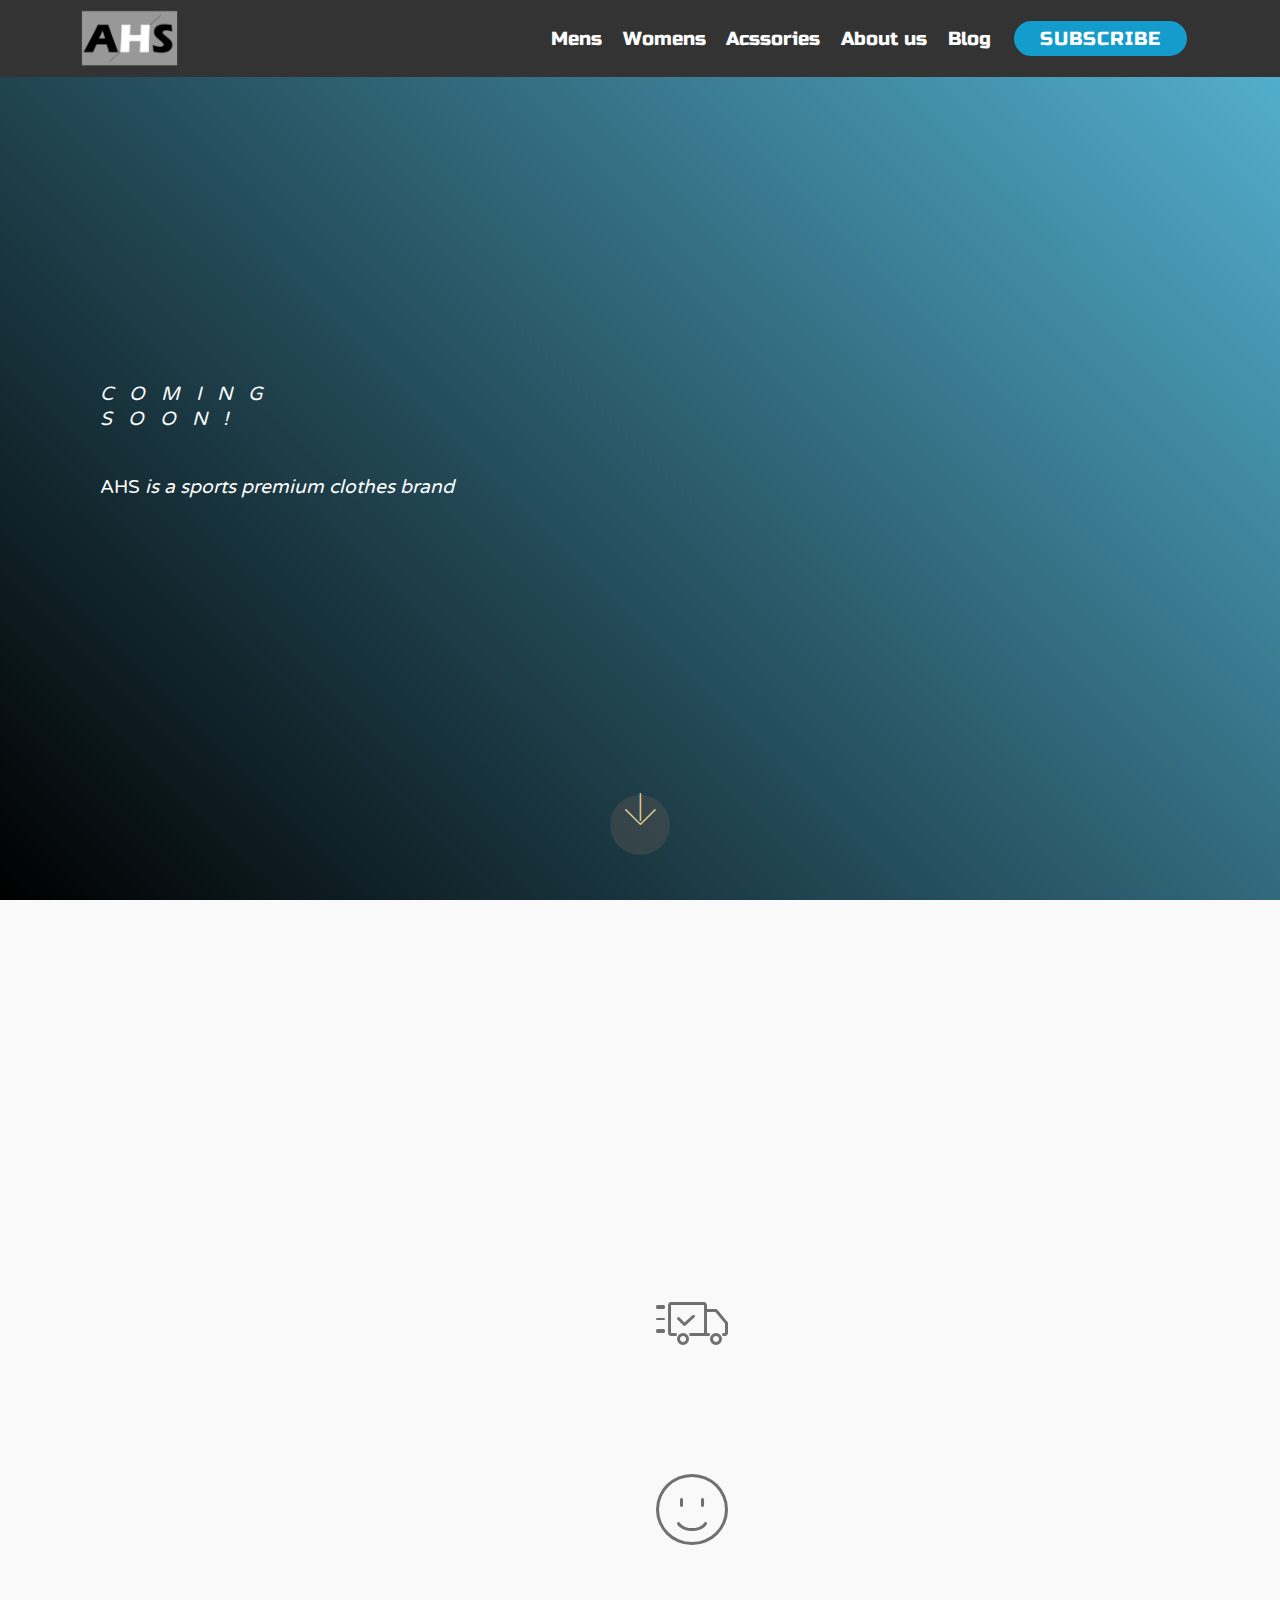
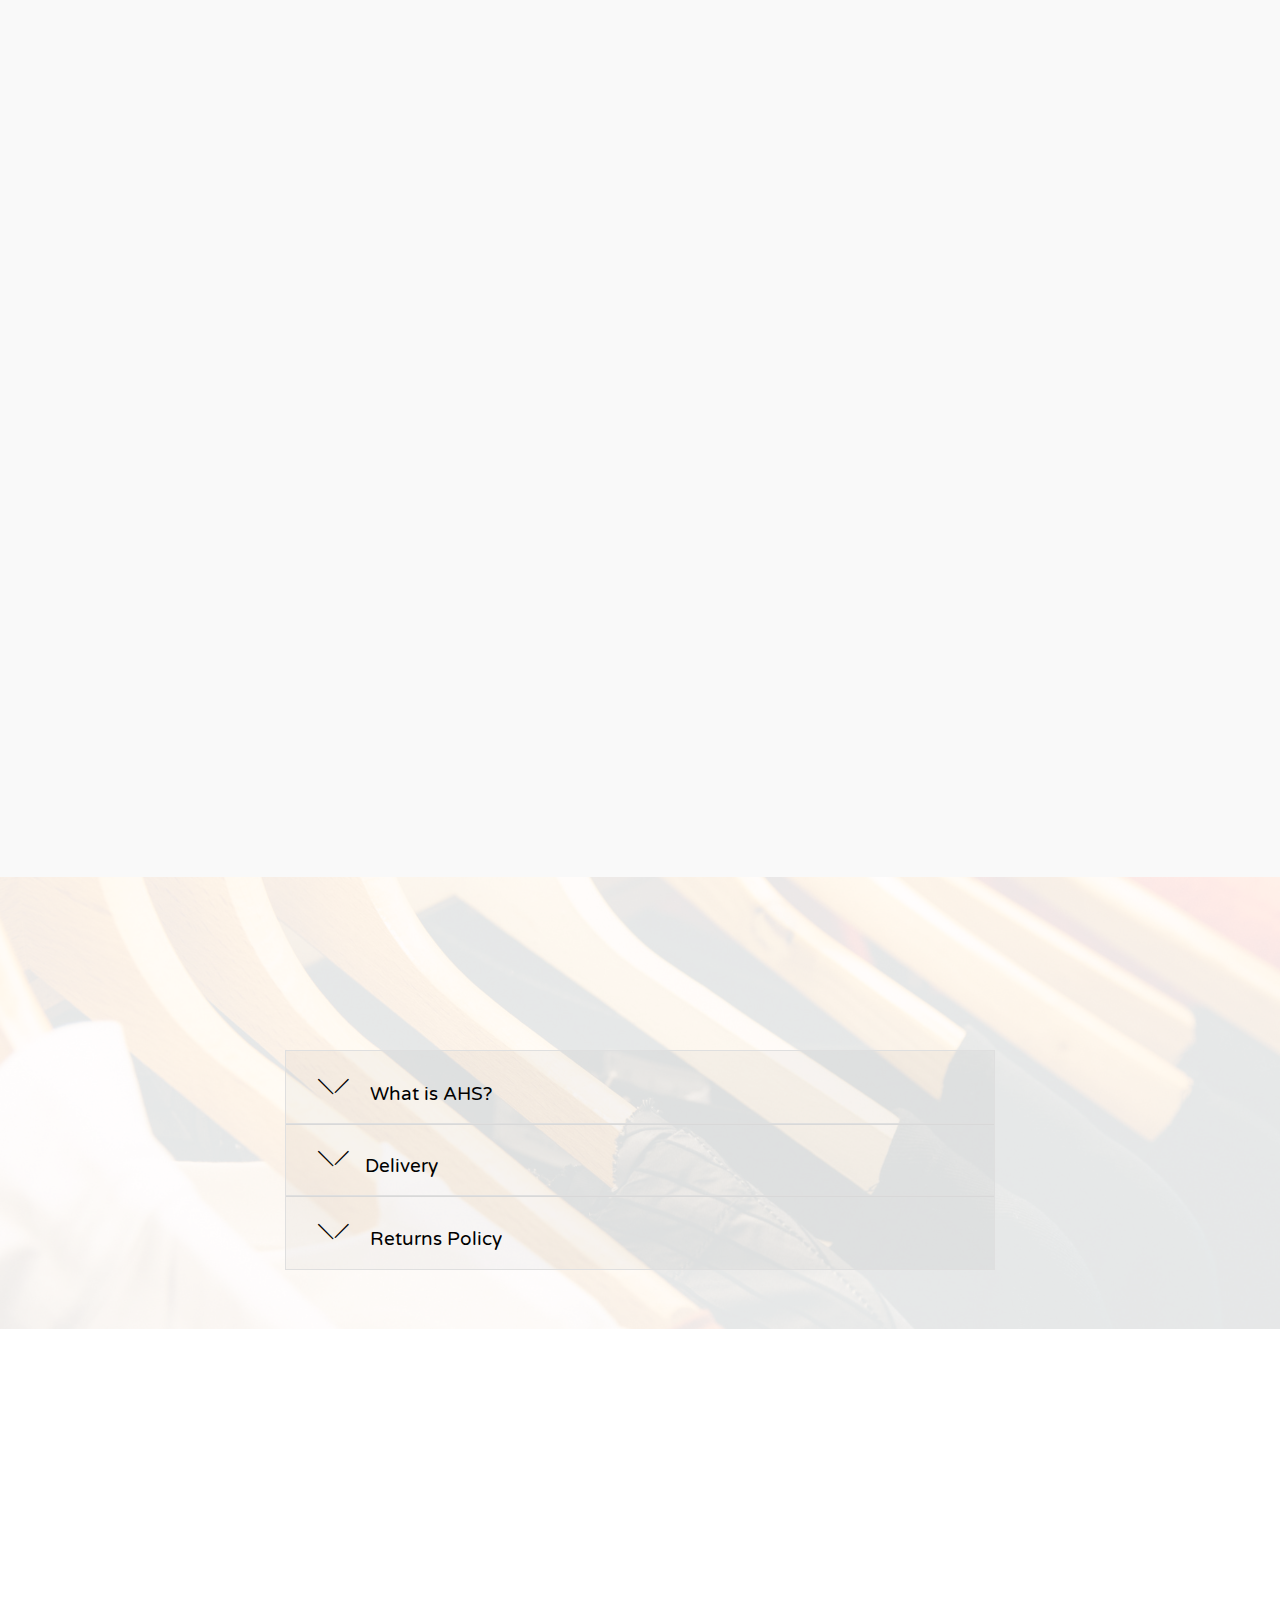
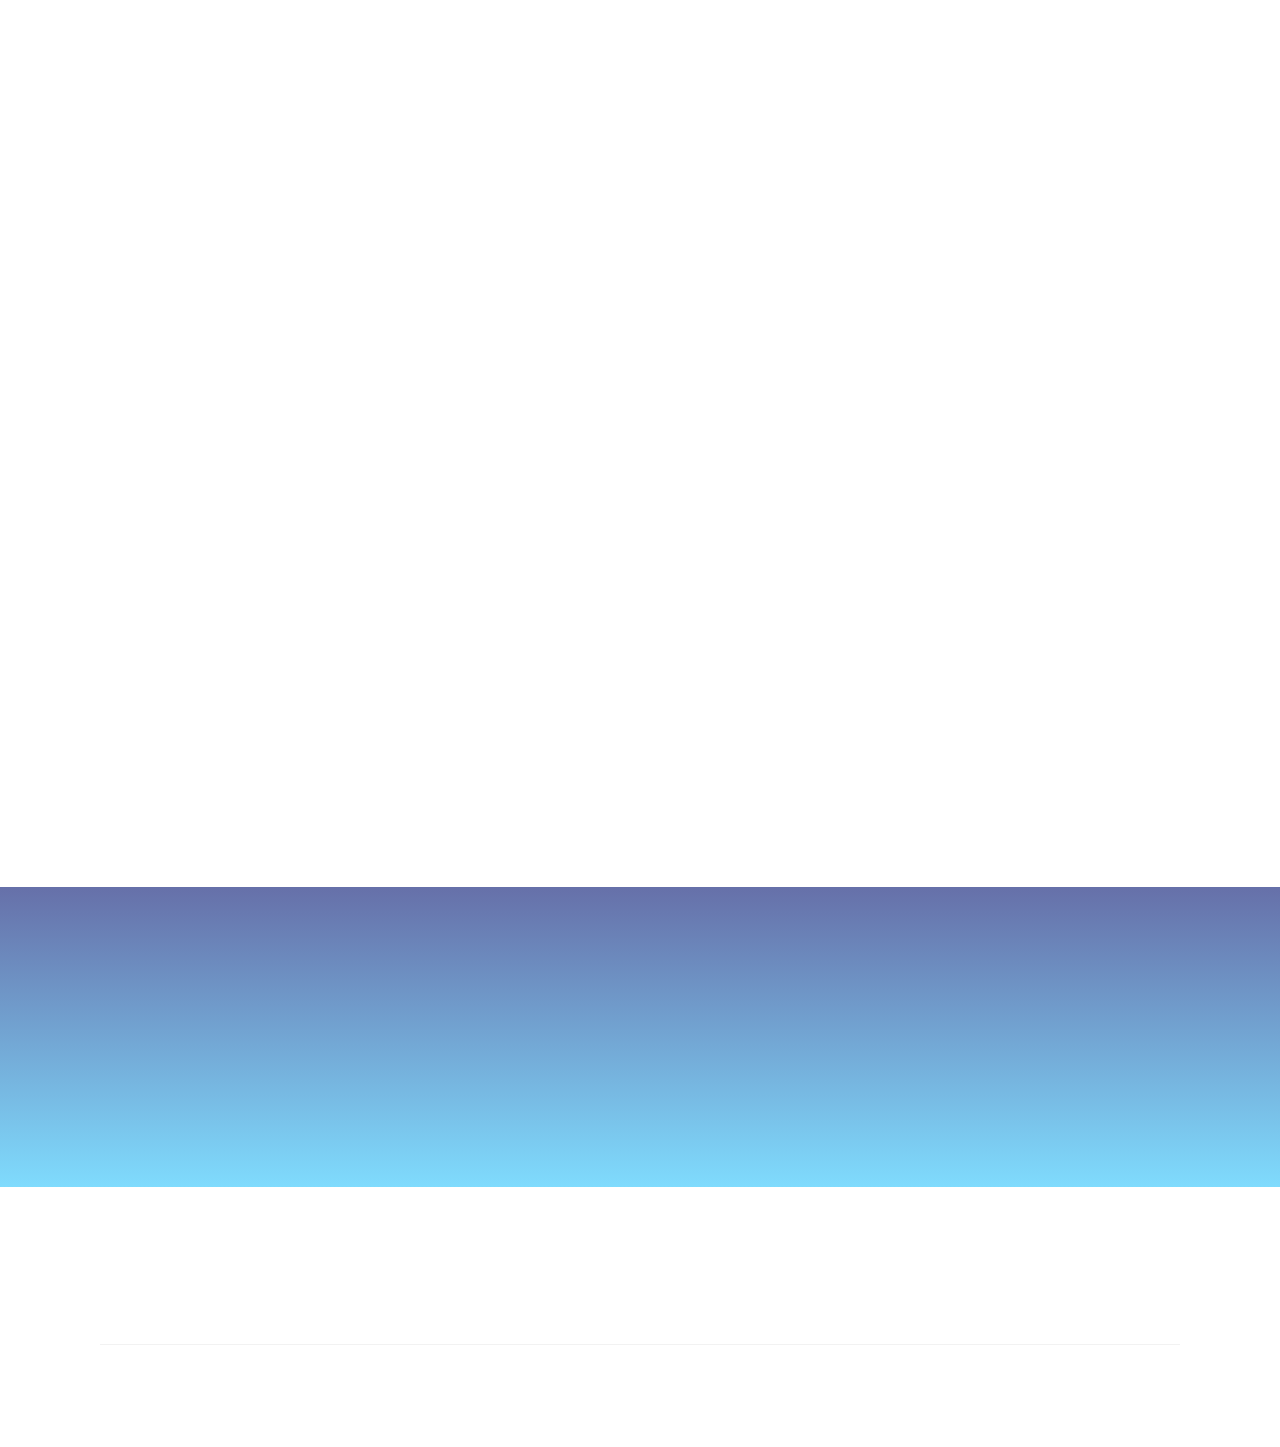
==== commit 68260c9b: "create github pages" ====
--- a/index.html
+++ b/index.html
@@ -24,6 +24,21 @@
   
 </head>
 <body>
+
+<!-- Google Analytics -->
+<!-- Global site tag (gtag.js) - Google Analytics -->
+<script async src="https://www.googletagmanager.com/gtag/js?id=UA-122530078-1"></script>
+<script>
+  window.dataLayer = window.dataLayer || [];
+  function gtag(){dataLayer.push(arguments);}
+  gtag('js', new Date());
+
+  gtag('config', 'UA-122530078-1');
+</script>
+
+<!-- /Google Analytics -->
+
+
   <section class="menu cid-qXZ6FyOInX" once="menu" id="menu1-0">
 
     
@@ -57,14 +72,36 @@
                         </a></li><li class="nav-item"><a class="nav-link link text-white display-4" href="https://mobirise.com" aria-expanded="false">
                         </a></li><li class="nav-item"><a class="nav-link link text-white display-4" href="https://mobirise.com" aria-expanded="false">
                         </a></li><li class="nav-item"><a class="nav-link link text-white display-4" href="https://mobirise.com" aria-expanded="false">
-                        </a></li><li class="nav-item"><a class="nav-link link text-white display-4" href="https://mobirise.com" aria-expanded="false">Mens</a></li><li class="nav-item"><a class="nav-link link text-white display-4" href="https://mobirise.com" aria-expanded="false">Womens</a></li><li class="nav-item"><a class="nav-link link text-white display-4" href="https://mobirise.com" aria-expanded="false">Acssories</a></li><li class="nav-item"><a class="nav-link link text-white display-4" href="https://mobirise.com" aria-expanded="false">About us</a></li><li class="nav-item"><a class="nav-link link text-white display-4" href="https://mobirise.com" aria-expanded="false">Blog</a></li></ul>
-            <div class="navbar-buttons mbr-section-btn"><a class="btn btn-sm btn-warning-outline display-4" href="https://mobirise.com">CONTACT US
-                    </a></div>
+                        </a></li><li class="nav-item"><a class="nav-link link text-white display-4" href="https://mobirise.com" aria-expanded="false">Mens</a></li><li class="nav-item"><a class="nav-link link text-white display-4" href="https://ahs-sa.github.io/WOMENS" aria-expanded="false">Womens</a></li><li class="nav-item"><a class="nav-link link text-white display-4" href="https://mobirise.com" aria-expanded="false">Acssories</a></li><li class="nav-item"><a class="nav-link link text-white display-4" href="https://mobirise.com" aria-expanded="false">About us</a></li><li class="nav-item"><a class="nav-link link text-white display-4" href="https://mobirise.com" aria-expanded="false">Blog</a></li></ul>
+            <div class="navbar-buttons mbr-section-btn"><a class="btn btn-sm btn-primary display-4" href="https://mobirise.com">SUBSCRIBE</a></div>
         </div>
     </nav>
 </section>
 
-<section class="engine"><a href="https://mobiri.se/c">free web builder</a></section><section class="features11 cid-qY35F6eGeS" id="features11-6">
+<section class="engine"><a href="https://mobiri.se/d">free web maker</a></section><section class="header11 cid-r3vMuSJoEg mbr-fullscreen" id="header11-14">
+
+    <!-- Block parameters controls (Blue "Gear" panel) -->
+    
+    <!-- End block parameters -->
+
+    
+    <div class="container align-left">
+        <div class="media-container-column mbr-white col-md-12">
+            <h3 class="mbr-section-subtitle py-3 mbr-fonts-style display-5">COMING<br>SOON!</h3>
+            
+            <p class="mbr-text py-3 mbr-fonts-style display-5">AHS <em>is a sports premium clothes brand</em></p>
+            
+        </div>
+    </div>
+
+    <div class="mbr-arrow hidden-sm-down" aria-hidden="true">
+        <a href="#next">
+            <i class="mbri-down mbr-iconfont"></i>
+        </a>
+    </div>
+</section>
+
+<section class="features11 cid-qY35F6eGeS" id="features11-6">
 
     
 
@@ -77,7 +114,7 @@
                     <img src="assets/images/autumn-952x1432.jpg" alt="Mobirise" title="">
                 </div>
                 <div class=" align-left aside-content">
-                    <h2 class="mbr-title pt-2 mbr-fonts-style display-2">GYM T-SHIRTS</h2>
+                    <h2 class="mbr-title pt-2 mbr-fonts-style display-2">Sports Clothes</h2>
                     <div class="mbr-section-text">
                         <p class="mbr-text mb-5 pt-3 mbr-light mbr-fonts-style display-5">- 100% cotton fabric with high quality.<br>- Take your body shape easily.<br>- Sweat and water resistant.<br>- You can use it with washing machine &amp;
 <br>dryer unlimted.</p>
@@ -134,8 +171,8 @@
                         <img src="assets/images/jeff-sheldon-3232-unsplash-2-676x901.jpg" alt="Mobirise" title="">
                     </div>
                     <div class="card-box">
-                        <h4 class="card-title pb-3 mbr-fonts-style display-7">HOW WE CREAT AHS?</h4>
-                        <p class="mbr-text mbr-fonts-style display-7">AHS is created by sports generation based on  Innovation and creativity, high quality fabric makes you feel free when you workout. &nbsp;<a href="#top">Learn more...</a></p>
+                        <h4 class="card-title pb-3 mbr-fonts-style display-7">HOW TO PICK YOUR SPORT CLOTHES ?</h4>
+                        <p class="mbr-text mbr-fonts-style display-7">This blog will give you steps to pick your sport clothes it will be valuable to help you.<br> &nbsp;<a href="#top">Learn more...</a></p>
                     </div>
                 </div>
             </div>
@@ -148,7 +185,7 @@
                     <div class="card-box ">
                         <h4 class="card-title pb-3 mbr-fonts-style display-7">
                             WHY WE ARE SPICEAL?</h4>
-                        <p class="mbr-text mbr-fonts-style display-7">There many things to make us special ..<br>&nbsp;<a href="http://mobirise.com">Learn more...</a>
+                        <p class="mbr-text mbr-fonts-style display-7">There are many things to make us special ..<br>&nbsp;<a href="http://mobirise.com">Learn more...</a>
                         </p>
                     </div>
                 </div>
@@ -161,7 +198,7 @@
                     </div>
                     <div class="card-box">
                         <h4 class="card-title pb-3 mbr-fonts-style display-7">OUR COLLECTIONS</h4>
-                        <p class="mbr-text mbr-fonts-style display-7">BUY NOW</p>
+                        <p class="mbr-text mbr-fonts-style display-7">COMING SOON</p>
                     </div>
                 </div>
             </div>
@@ -188,47 +225,42 @@
                     <div id="bootstrap-toggle" class="toggle-panel accordionStyles tab-content">
                         <div class="card">
                             <div class="card-header" role="tab" id="headingOne">
-                                <a role="button" class="collapsed panel-title text-black" data-toggle="collapse" data-parent="#accordion" data-core="" href="#collapse1_3" aria-expanded="false" aria-controls="collapse1">
+                                <a role="button" class="collapsed panel-title text-black" data-toggle="collapse" data-parent="#accordion" data-core="" href="#collapse1_4" aria-expanded="false" aria-controls="collapse1">
                                     <h4 class="mbr-fonts-style display-5">
                                         <span class="sign mbr-iconfont mbri-arrow-down inactive"></span> What is AHS?
                                     </h4>
                                 </a>
                             </div>
-                            <div id="collapse1_3" class="panel-collapse noScroll collapse" role="tabpanel" aria-labelledby="headingOne">
+                            <div id="collapse1_4" class="panel-collapse noScroll collapse" role="tabpanel" aria-labelledby="headingOne">
                                 <div class="panel-body p-4">
-                                    <p class="mbr-fonts-style panel-text display-7">
-                                       Mobirise is an offline app for Window and Mac to easily create small/medium websites, landing pages, online resumes and portfolios, promo sites for apps, events, services and products.</p>
+                                    <p class="mbr-fonts-style panel-text display-7">AHS is a sports premium clothes brand based on innovation &amp; creativity in the sports industry.</p>
                                 </div>
                             </div>
                         </div>
                         <div class="card">
                             <div class="card-header" role="tab" id="headingTwo">
-                                <a role="button" class="collapsed panel-title text-black" data-toggle="collapse" data-parent="#accordion" data-core="" href="#collapse2_3" aria-expanded="false" aria-controls="collapse2">
+                                <a role="button" class="collapsed panel-title text-black" data-toggle="collapse" data-parent="#accordion" data-core="" href="#collapse2_4" aria-expanded="false" aria-controls="collapse2">
                                     <h4 class="mbr-fonts-style display-5">
-                                        <span class="sign mbr-iconfont mbri-arrow-down inactive"></span> Is it good for me?
-                                    </h4>
+                                        <span class="sign mbr-iconfont mbri-arrow-down inactive"></span>Delivery</h4>
                                 </a>
 
                             </div>
-                            <div id="collapse2_3" class="panel-collapse noScroll collapse" role="tabpanel" aria-labelledby="headingTwo">
+                            <div id="collapse2_4" class="panel-collapse noScroll collapse" role="tabpanel" aria-labelledby="headingTwo">
                                 <div class="panel-body p-4">
-                                    <p class="mbr-fonts-style panel-text display-7">
-                                       Mobirise is perfect for non-techies who are not familiar with the intricacies of web development and for designers who prefer to work as visually as possible, without fighting with code. Also great for pro-coders for fast prototyping and small customers' projects.</p>
+                                    <p class="mbr-fonts-style panel-text display-7">* DHL<br>* ARAMEX<br>* FEDEX</p>
                                 </div>
                             </div>
                         </div>
                         <div class="card">
                             <div class="card-header" role="tab" id="headingThree">
-                                <a role="button" class="collapsed panel-title text-black" data-toggle="collapse" data-parent="#accordion" data-core="" href="#collapse3_3" aria-expanded="false" aria-controls="collapse3">
+                                <a role="button" class="collapsed panel-title text-black" data-toggle="collapse" data-parent="#accordion" data-core="" href="#collapse3_4" aria-expanded="false" aria-controls="collapse3">
                                     <h4 class="mbr-fonts-style display-5">
-                                        <span class="sign mbr-iconfont mbri-arrow-down inactive"></span> Why AHS?
-                                    </h4>
+                                        <span class="sign mbr-iconfont mbri-arrow-down inactive"></span>&nbsp;Returns Policy</h4>
                                 </a>
                             </div>
-                            <div id="collapse3_3" class="panel-collapse noScroll collapse" role="tabpanel" aria-labelledby="headingThree">
+                            <div id="collapse3_4" class="panel-collapse noScroll collapse" role="tabpanel" aria-labelledby="headingThree">
                                 <div class="panel-body p-4">
-                                    <p class="mbr-fonts-style panel-text display-7">
-                                       Key differences from traditional builders:<br>* Minimalistic, extremely <strong>easy-to-use</strong> interface<br>* <strong>Mobile</strong>-friendliness, latest website blocks and techniques "out-the-box"<br>* <strong>Free</strong> for commercial and non-profit use</p>
+                                    <p class="mbr-fonts-style panel-text display-7">7 Days for return &amp; 5 days for the exchange.&nbsp;</p>
                                 </div>
                             </div>
                         </div>
@@ -258,15 +290,11 @@
 
         <div class="row py-2 justify-content-center">
             <div class="col-12 col-lg-6  col-md-8 " data-form-type="formoid">
-                <div data-form-alert="" hidden="">
-                        Thanks for filling out the form!
-                </div>
-                <form class="mbr-form" action="https://mobirise.com/" method="post" data-form-title="Mobirise Form"><input type="hidden" name="email" data-form-email="true" value="1xWr9l5Ts3QSOtrwVQDNkSZBUp2gcMcXYDhZIxOAipYK2XAzWNj3z1ctzPnBN3wAjrZ9Y4+zFP4kpnTKtx7jelCoMyJveh1mjmJRFKf61f/YUm/v6M0JpIgCaUMikVT0" data-form-field="Email">
+                <div data-form-alert="" hidden="">Thank you!!</div>
+                <form class="mbr-form" action="https://mobirise.com/" method="post" data-form-title="Mobirise Form"><input type="hidden" name="email" data-form-email="true" value="yFY4ubE9SJKahQRg65Ch5bruyAls3334wBnQVIlyRhu3FwecPQiEcNfl8eUe9G1r0D7dgjc27sCuPPxL+RGU+S02hfJENkmVPByV2PjzshaPSs1hChYMfYZ2i7CyrpG4" data-form-field="Email">
                     <div class="mbr-subscribe input-group">
                         <input class="form-control" type="email" name="email" placeholder="Email" data-form-field="Email" required="" id="email-form3-9">
-                        <span class="input-group-btn">
-                            <button href="" type="submit" class="btn btn-primary  display-4">SUBSCRIBE</button>
-                        </span>
+                        <span class="input-group-btn"><button href="" type="submit" class="btn  btn-primary display-4">SUBSCRIBE</button></span>
                     </div>
                 </form>
             </div>
@@ -295,7 +323,7 @@
                         Thanks for filling out the form!
                     </div>
             
-                    <form class="mbr-form" action="https://mobirise.com/" method="post" data-form-title="Mobirise Form"><input type="hidden" name="email" data-form-email="true" value="aiJ0Fpt+XrhiY4/Ks6KXLp73GuKPMiVt/1+icNSTY4eJgt7sjsVCLHRB5nlewMl1wKcxyV3+XPU9vM2NwZAm4uLRNZFm0GU+qdmH1zsji4YkRU5iRHCYiJ6eJ1I6L4aR" data-form-field="Email">
+                    <form class="mbr-form" action="https://mobirise.com/" method="post" data-form-title="Mobirise Form"><input type="hidden" name="email" data-form-email="true" value="GLIgmCtcoYUS7giHFt9nE8N47H5AezPfEdJCwCDoeUtnX7ablIyIK4WBIr3LuAe/KIZVvebVEhTVDOl28UD0yqYt7UPVLHz2y/+jjm7E3DzLLGinGlit69zMhHJ9XNBy" data-form-field="Email">
                         <div class="row row-sm-offset">
                             <div class="col-md-4 multi-horizontal" data-for="name">
                                 <div class="form-group">
@@ -321,9 +349,7 @@
                             <textarea type="text" class="form-control" name="message" rows="7" data-form-field="Message" id="message-form1-e"></textarea>
                         </div>
             
-                        <span class="input-group-btn">
-                            <button href="" type="submit" class="btn btn-primary btn-form display-4">SEND FORM</button>
-                        </span>
+                        <span class="input-group-btn"><button href="" type="submit" class="btn btn-form btn-primary display-4">SEND FORM</button></span>
                     </form>
             </div>
         </div>
--- a/assets/mobirise/css/mbr-additional.css
+++ b/assets/mobirise/css/mbr-additional.css
@@ -166,23 +166,23 @@
 }
 .btn-secondary,
 .btn-secondary:active {
-  background-color: #ff3366 !important;
-  border-color: #ff3366 !important;
-  color: #ffffff !important;
+  background-color: #2eed50 !important;
+  border-color: #2eed50 !important;
+  color: #021a06 !important;
 }
 .btn-secondary:hover,
 .btn-secondary:focus,
 .btn-secondary.focus,
 .btn-secondary.active {
-  color: #ffffff !important;
-  background-color: #e50039 !important;
-  border-color: #e50039 !important;
+  color: #021a06 !important;
+  background-color: #10be2f !important;
+  border-color: #10be2f !important;
 }
 .btn-secondary.disabled,
 .btn-secondary:disabled {
-  color: #ffffff !important;
-  background-color: #e50039 !important;
-  border-color: #e50039 !important;
+  color: #021a06 !important;
+  background-color: #10be2f !important;
+  border-color: #10be2f !important;
 }
 .btn-info,
 .btn-info:active {
@@ -330,22 +330,22 @@
 .btn-secondary-outline,
 .btn-secondary-outline:active {
   background: none;
-  border-color: #cc0033;
-  color: #cc0033;
+  border-color: #0ea729;
+  color: #0ea729;
 }
 .btn-secondary-outline:hover,
 .btn-secondary-outline:focus,
 .btn-secondary-outline.focus,
 .btn-secondary-outline.active {
-  color: #ffffff;
-  background-color: #ff3366;
-  border-color: #ff3366;
+  color: #021a06;
+  background-color: #2eed50;
+  border-color: #2eed50;
 }
 .btn-secondary-outline.disabled,
 .btn-secondary-outline:disabled {
-  color: #ffffff !important;
-  background-color: #ff3366 !important;
-  border-color: #ff3366 !important;
+  color: #021a06 !important;
+  background-color: #2eed50 !important;
+  border-color: #2eed50 !important;
 }
 .btn-info-outline,
 .btn-info-outline:active {
@@ -465,7 +465,7 @@
   color: #149dcc !important;
 }
 .text-secondary {
-  color: #ff3366 !important;
+  color: #2eed50 !important;
 }
 .text-success {
   color: #f7ed4a !important;
@@ -491,7 +491,7 @@
 }
 a.text-secondary:hover,
 a.text-secondary:focus {
-  color: #cc0033 !important;
+  color: #0ea729 !important;
 }
 a.text-success:hover,
 a.text-success:focus {
@@ -1754,6 +1754,21 @@
 .cid-qXZ6FyOInX .dropdown-item:hover {
   color: #0f7699 !important;
 }
+.cid-r3vMuSJoEg {
+  background: linear-gradient(45deg, #000000, #55b4d4);
+}
+.cid-r3vMuSJoEg .mbr-section-subtitle {
+  font-style: italic;
+  letter-spacing: 1rem;
+}
+.cid-r3vMuSJoEg .mbr-section-title,
+.cid-r3vMuSJoEg .mbr-section-btn {
+  color: #2eed50;
+  text-align: center;
+}
+.cid-r3vMuSJoEg I {
+  color: #e4d295;
+}
 .cid-qY35F6eGeS {
   padding-top: 90px;
   padding-bottom: 90px;
@@ -1876,13 +1891,16 @@
 .cid-qY3mKgPZqH .card .card-header a.panel-title h4 .sign {
   padding-right: 1rem;
 }
+.cid-qY3mKgPZqH .panel-text {
+  color: #4f4943;
+}
 .cid-qY3mOGP9TV {
   padding-top: 90px;
   padding-bottom: 90px;
   background-color: #ffffff;
 }
 .cid-qY3mOGP9TV .mbr-section-subtitle {
-  color: #7fa911;
+  color: #149dcc;
 }
 .cid-qY3mOGP9TV .formoid {
   margin: auto;
@@ -1982,7 +2000,7 @@
   margin-bottom: 2rem;
 }
 .cid-qY8CkSx1Wr .mbr-section-subtitle {
-  color: #767676;
+  color: #149dcc;
 }
 .cid-qY8CkSx1Wr a:not([href]):not([tabindex]) {
   color: #fff;
@@ -2459,78 +2477,1527 @@
 .cid-qXZ6FyOInX .dropdown-item:hover {
   color: #0f7699 !important;
 }
-.cid-qY8Hg5wCK0 {
-  padding-top: 90px;
-  padding-bottom: 90px;
+.cid-qXZ6FyOInX .navbar {
+  padding: .5rem 0;
+  background: #333333;
+  transition: none;
+  min-height: 77px;
+}
+.cid-qXZ6FyOInX .navbar-dropdown.bg-color.transparent.opened {
+  background: #333333;
+}
+.cid-qXZ6FyOInX a {
+  font-style: normal;
+}
+.cid-qXZ6FyOInX .nav-item span {
+  padding-right: 0.4em;
+  line-height: 0.5em;
+  vertical-align: text-bottom;
+  position: relative;
+  text-decoration: none;
+}
+.cid-qXZ6FyOInX .nav-item a {
+  display: flex;
+  align-items: center;
+  justify-content: center;
+  padding: 0.7rem 0 !important;
+  margin: 0rem .65rem !important;
+}
+.cid-qXZ6FyOInX .nav-item:focus,
+.cid-qXZ6FyOInX .nav-link:focus {
+  outline: none;
+}
+.cid-qXZ6FyOInX .btn {
+  padding: 0.4rem 1.5rem;
+  display: inline-flex;
+  align-items: center;
+}
+.cid-qXZ6FyOInX .btn .mbr-iconfont {
+  font-size: 1.6rem;
+}
+.cid-qXZ6FyOInX .menu-logo {
+  margin-right: auto;
+}
+.cid-qXZ6FyOInX .menu-logo .navbar-brand {
+  display: flex;
+  margin-left: 5rem;
+  padding: 0;
+  transition: padding .2s;
+  min-height: 3.8rem;
+  align-items: center;
+}
+.cid-qXZ6FyOInX .menu-logo .navbar-brand .navbar-caption-wrap {
+  display: -webkit-flex;
+  -webkit-align-items: center;
+  align-items: center;
+  word-break: break-word;
+  min-width: 7rem;
+  margin: .3rem 0;
+}
+.cid-qXZ6FyOInX .menu-logo .navbar-brand .navbar-caption-wrap .navbar-caption {
+  line-height: 1.2rem !important;
+  padding-right: 2rem;
+}
+.cid-qXZ6FyOInX .menu-logo .navbar-brand .navbar-logo {
+  font-size: 4rem;
+  transition: font-size 0.25s;
+}
+.cid-qXZ6FyOInX .menu-logo .navbar-brand .navbar-logo img {
+  display: flex;
+}
+.cid-qXZ6FyOInX .menu-logo .navbar-brand .navbar-logo .mbr-iconfont {
+  transition: font-size 0.25s;
+}
+.cid-qXZ6FyOInX .navbar-toggleable-sm .navbar-collapse {
+  justify-content: flex-end;
+  -webkit-justify-content: flex-end;
+  padding-right: 5rem;
+  width: auto;
+}
+.cid-qXZ6FyOInX .navbar-toggleable-sm .navbar-collapse .navbar-nav {
+  flex-wrap: wrap;
+  -webkit-flex-wrap: wrap;
+  padding-left: 0;
+}
+.cid-qXZ6FyOInX .navbar-toggleable-sm .navbar-collapse .navbar-nav .nav-item {
+  -webkit-align-self: center;
+  align-self: center;
+}
+.cid-qXZ6FyOInX .navbar-toggleable-sm .navbar-collapse .navbar-buttons {
+  padding-left: 0;
+  padding-bottom: 0;
+}
+.cid-qXZ6FyOInX .dropdown .dropdown-menu {
+  background: #333333;
+  display: none;
+  position: absolute;
+  min-width: 5rem;
+  padding-top: 1.4rem;
+  padding-bottom: 1.4rem;
+  text-align: left;
+}
+.cid-qXZ6FyOInX .dropdown .dropdown-menu .dropdown-item {
+  width: auto;
+  padding: 0.235em 1.5385em 0.235em 1.5385em !important;
+}
+.cid-qXZ6FyOInX .dropdown .dropdown-menu .dropdown-item::after {
+  right: 0.5rem;
+}
+.cid-qXZ6FyOInX .dropdown .dropdown-menu .dropdown-submenu {
+  margin: 0;
+}
+.cid-qXZ6FyOInX .dropdown.open > .dropdown-menu {
+  display: block;
+}
+.cid-qXZ6FyOInX .navbar-toggleable-sm.opened:after {
+  position: absolute;
+  width: 100vw;
+  height: 100vh;
+  content: '';
+  background-color: rgba(0, 0, 0, 0.1);
+  left: 0;
+  bottom: 0;
+  transform: translateY(100%);
+  -webkit-transform: translateY(100%);
+  z-index: 1000;
+}
+.cid-qXZ6FyOInX .navbar.navbar-short {
+  min-height: 60px;
+  transition: all .2s;
+}
+.cid-qXZ6FyOInX .navbar.navbar-short .navbar-toggler-right {
+  top: 20px;
+}
+.cid-qXZ6FyOInX .navbar.navbar-short .navbar-logo a {
+  font-size: 2.5rem !important;
+  line-height: 2.5rem;
+  transition: font-size 0.25s;
+}
+.cid-qXZ6FyOInX .navbar.navbar-short .navbar-logo a .mbr-iconfont {
+  font-size: 2.5rem !important;
+}
+.cid-qXZ6FyOInX .navbar.navbar-short .navbar-logo a img {
+  height: 3rem !important;
+}
+.cid-qXZ6FyOInX .navbar.navbar-short .navbar-brand {
+  min-height: 3rem;
+}
+.cid-qXZ6FyOInX button.navbar-toggler {
+  width: 31px;
+  height: 18px;
+  cursor: pointer;
+  transition: all .2s;
+  top: 1.5rem;
+  right: 1rem;
+}
+.cid-qXZ6FyOInX button.navbar-toggler:focus {
+  outline: none;
+}
+.cid-qXZ6FyOInX button.navbar-toggler .hamburger span {
+  position: absolute;
+  right: 0;
+  width: 30px;
+  height: 2px;
+  border-right: 5px;
   background-color: #ffffff;
 }
-.cid-qY8Hg5wCK0 .mbr-slider .carousel-control {
-  background: #1b1b1b;
-}
-.cid-qY8Hg5wCK0 .mbr-slider .carousel-control-prev {
+.cid-qXZ6FyOInX button.navbar-toggler .hamburger span:nth-child(1) {
+  top: 0;
+  transition: all .2s;
+}
+.cid-qXZ6FyOInX button.navbar-toggler .hamburger span:nth-child(2) {
+  top: 8px;
+  transition: all .15s;
+}
+.cid-qXZ6FyOInX button.navbar-toggler .hamburger span:nth-child(3) {
+  top: 8px;
+  transition: all .15s;
+}
+.cid-qXZ6FyOInX button.navbar-toggler .hamburger span:nth-child(4) {
+  top: 16px;
+  transition: all .2s;
+}
+.cid-qXZ6FyOInX nav.opened .hamburger span:nth-child(1) {
+  top: 8px;
+  width: 0;
+  opacity: 0;
+  right: 50%;
+  transition: all .2s;
+}
+.cid-qXZ6FyOInX nav.opened .hamburger span:nth-child(2) {
+  -webkit-transform: rotate(45deg);
+  transform: rotate(45deg);
+  transition: all .25s;
+}
+.cid-qXZ6FyOInX nav.opened .hamburger span:nth-child(3) {
+  -webkit-transform: rotate(-45deg);
+  transform: rotate(-45deg);
+  transition: all .25s;
+}
+.cid-qXZ6FyOInX nav.opened .hamburger span:nth-child(4) {
+  top: 8px;
+  width: 0;
+  opacity: 0;
+  right: 50%;
+  transition: all .2s;
+}
+.cid-qXZ6FyOInX .collapsed.navbar-expand {
+  flex-direction: column;
+}
+.cid-qXZ6FyOInX .collapsed .btn {
+  display: flex;
+}
+.cid-qXZ6FyOInX .collapsed .navbar-collapse {
+  display: none !important;
+  padding-right: 0 !important;
+}
+.cid-qXZ6FyOInX .collapsed .navbar-collapse.collapsing,
+.cid-qXZ6FyOInX .collapsed .navbar-collapse.show {
+  display: block !important;
+}
+.cid-qXZ6FyOInX .collapsed .navbar-collapse.collapsing .navbar-nav,
+.cid-qXZ6FyOInX .collapsed .navbar-collapse.show .navbar-nav {
+  display: block;
+  text-align: center;
+}
+.cid-qXZ6FyOInX .collapsed .navbar-collapse.collapsing .navbar-nav .nav-item,
+.cid-qXZ6FyOInX .collapsed .navbar-collapse.show .navbar-nav .nav-item {
+  clear: both;
+}
+.cid-qXZ6FyOInX .collapsed .navbar-collapse.collapsing .navbar-buttons,
+.cid-qXZ6FyOInX .collapsed .navbar-collapse.show .navbar-buttons {
+  text-align: center;
+}
+.cid-qXZ6FyOInX .collapsed .navbar-collapse.collapsing .navbar-buttons:last-child,
+.cid-qXZ6FyOInX .collapsed .navbar-collapse.show .navbar-buttons:last-child {
+  margin-bottom: 1rem;
+}
+.cid-qXZ6FyOInX .collapsed button.navbar-toggler {
+  display: block;
+}
+.cid-qXZ6FyOInX .collapsed .navbar-brand {
+  margin-left: 1rem !important;
+}
+.cid-qXZ6FyOInX .collapsed .navbar-toggleable-sm {
+  flex-direction: column;
+  -webkit-flex-direction: column;
+}
+.cid-qXZ6FyOInX .collapsed .dropdown .dropdown-menu {
+  width: 100%;
+  text-align: center;
+  position: relative;
+  opacity: 0;
+  display: block;
+  height: 0;
+  visibility: hidden;
+  padding: 0;
+  transition-duration: .5s;
+  transition-property: opacity,padding,height;
+}
+.cid-qXZ6FyOInX .collapsed .dropdown.open > .dropdown-menu {
+  position: relative;
+  opacity: 1;
+  height: auto;
+  padding: 1.4rem 0;
+  visibility: visible;
+}
+.cid-qXZ6FyOInX .collapsed .dropdown .dropdown-submenu {
   left: 0;
-  margin-left: 2.5rem;
-}
-.cid-qY8Hg5wCK0 .mbr-slider .carousel-control-next {
+  text-align: center;
+  width: 100%;
+}
+.cid-qXZ6FyOInX .collapsed .dropdown .dropdown-toggle[data-toggle="dropdown-submenu"]::after {
+  margin-top: 0;
+  position: inherit;
   right: 0;
-  margin-right: 2.5rem;
-}
-.cid-qY8Hg5wCK0 .mbr-slider .modal-body .close {
-  background: #1b1b1b;
-}
-.cid-qY8Hg5wCK0 .mbr-gallery-item > div::before {
+  top: 50%;
+  display: inline-block;
+  width: 0;
+  height: 0;
+  margin-left: .3em;
+  vertical-align: middle;
+  content: "";
+  border-top: .30em solid;
+  border-right: .30em solid transparent;
+  border-left: .30em solid transparent;
+}
+@media (max-width: 991px) {
+  .cid-qXZ6FyOInX .navbar-expand {
+    flex-direction: column;
+  }
+  .cid-qXZ6FyOInX img {
+    height: 3.8rem !important;
+  }
+  .cid-qXZ6FyOInX .btn {
+    display: flex;
+  }
+  .cid-qXZ6FyOInX button.navbar-toggler {
+    display: block;
+  }
+  .cid-qXZ6FyOInX .navbar-brand {
+    margin-left: 1rem !important;
+  }
+  .cid-qXZ6FyOInX .navbar-toggleable-sm {
+    flex-direction: column;
+    -webkit-flex-direction: column;
+  }
+  .cid-qXZ6FyOInX .navbar-collapse {
+    display: none !important;
+    padding-right: 0 !important;
+  }
+  .cid-qXZ6FyOInX .navbar-collapse.collapsing,
+  .cid-qXZ6FyOInX .navbar-collapse.show {
+    display: block !important;
+  }
+  .cid-qXZ6FyOInX .navbar-collapse.collapsing .navbar-nav,
+  .cid-qXZ6FyOInX .navbar-collapse.show .navbar-nav {
+    display: block;
+    text-align: center;
+  }
+  .cid-qXZ6FyOInX .navbar-collapse.collapsing .navbar-nav .nav-item,
+  .cid-qXZ6FyOInX .navbar-collapse.show .navbar-nav .nav-item {
+    clear: both;
+  }
+  .cid-qXZ6FyOInX .navbar-collapse.collapsing .navbar-buttons,
+  .cid-qXZ6FyOInX .navbar-collapse.show .navbar-buttons {
+    text-align: center;
+  }
+  .cid-qXZ6FyOInX .navbar-collapse.collapsing .navbar-buttons:last-child,
+  .cid-qXZ6FyOInX .navbar-collapse.show .navbar-buttons:last-child {
+    margin-bottom: 1rem;
+  }
+  .cid-qXZ6FyOInX .dropdown .dropdown-menu {
+    width: 100%;
+    text-align: center;
+    position: relative;
+    opacity: 0;
+    display: block;
+    height: 0;
+    visibility: hidden;
+    padding: 0;
+    transition-duration: .5s;
+    transition-property: opacity,padding,height;
+  }
+  .cid-qXZ6FyOInX .dropdown.open > .dropdown-menu {
+    position: relative;
+    opacity: 1;
+    height: auto;
+    padding: 1.4rem 0;
+    visibility: visible;
+  }
+  .cid-qXZ6FyOInX .dropdown .dropdown-submenu {
+    left: 0;
+    text-align: center;
+    width: 100%;
+  }
+  .cid-qXZ6FyOInX .dropdown .dropdown-toggle[data-toggle="dropdown-submenu"]::after {
+    margin-top: 0;
+    position: inherit;
+    right: 0;
+    top: 50%;
+    display: inline-block;
+    width: 0;
+    height: 0;
+    margin-left: .3em;
+    vertical-align: middle;
+    content: "";
+    border-top: .30em solid;
+    border-right: .30em solid transparent;
+    border-left: .30em solid transparent;
+  }
+}
+@media (min-width: 767px) {
+  .cid-qXZ6FyOInX .menu-logo {
+    flex-shrink: 0;
+  }
+}
+.cid-qXZ6FyOInX .navbar-collapse {
+  flex-basis: auto;
+}
+.cid-qXZ6FyOInX .nav-link:hover,
+.cid-qXZ6FyOInX .dropdown-item:hover {
+  color: #0f7699 !important;
+}
+.cid-qXZ6FyOInX .navbar {
+  padding: .5rem 0;
+  background: #333333;
+  transition: none;
+  min-height: 77px;
+}
+.cid-qXZ6FyOInX .navbar-dropdown.bg-color.transparent.opened {
+  background: #333333;
+}
+.cid-qXZ6FyOInX a {
+  font-style: normal;
+}
+.cid-qXZ6FyOInX .nav-item span {
+  padding-right: 0.4em;
+  line-height: 0.5em;
+  vertical-align: text-bottom;
+  position: relative;
+  text-decoration: none;
+}
+.cid-qXZ6FyOInX .nav-item a {
+  display: flex;
+  align-items: center;
+  justify-content: center;
+  padding: 0.7rem 0 !important;
+  margin: 0rem .65rem !important;
+}
+.cid-qXZ6FyOInX .nav-item:focus,
+.cid-qXZ6FyOInX .nav-link:focus {
+  outline: none;
+}
+.cid-qXZ6FyOInX .btn {
+  padding: 0.4rem 1.5rem;
+  display: inline-flex;
+  align-items: center;
+}
+.cid-qXZ6FyOInX .btn .mbr-iconfont {
+  font-size: 1.6rem;
+}
+.cid-qXZ6FyOInX .menu-logo {
+  margin-right: auto;
+}
+.cid-qXZ6FyOInX .menu-logo .navbar-brand {
+  display: flex;
+  margin-left: 5rem;
+  padding: 0;
+  transition: padding .2s;
+  min-height: 3.8rem;
+  align-items: center;
+}
+.cid-qXZ6FyOInX .menu-logo .navbar-brand .navbar-caption-wrap {
+  display: -webkit-flex;
+  -webkit-align-items: center;
+  align-items: center;
+  word-break: break-word;
+  min-width: 7rem;
+  margin: .3rem 0;
+}
+.cid-qXZ6FyOInX .menu-logo .navbar-brand .navbar-caption-wrap .navbar-caption {
+  line-height: 1.2rem !important;
+  padding-right: 2rem;
+}
+.cid-qXZ6FyOInX .menu-logo .navbar-brand .navbar-logo {
+  font-size: 4rem;
+  transition: font-size 0.25s;
+}
+.cid-qXZ6FyOInX .menu-logo .navbar-brand .navbar-logo img {
+  display: flex;
+}
+.cid-qXZ6FyOInX .menu-logo .navbar-brand .navbar-logo .mbr-iconfont {
+  transition: font-size 0.25s;
+}
+.cid-qXZ6FyOInX .navbar-toggleable-sm .navbar-collapse {
+  justify-content: flex-end;
+  -webkit-justify-content: flex-end;
+  padding-right: 5rem;
+  width: auto;
+}
+.cid-qXZ6FyOInX .navbar-toggleable-sm .navbar-collapse .navbar-nav {
+  flex-wrap: wrap;
+  -webkit-flex-wrap: wrap;
+  padding-left: 0;
+}
+.cid-qXZ6FyOInX .navbar-toggleable-sm .navbar-collapse .navbar-nav .nav-item {
+  -webkit-align-self: center;
+  align-self: center;
+}
+.cid-qXZ6FyOInX .navbar-toggleable-sm .navbar-collapse .navbar-buttons {
+  padding-left: 0;
+  padding-bottom: 0;
+}
+.cid-qXZ6FyOInX .dropdown .dropdown-menu {
+  background: #333333;
+  display: none;
+  position: absolute;
+  min-width: 5rem;
+  padding-top: 1.4rem;
+  padding-bottom: 1.4rem;
+  text-align: left;
+}
+.cid-qXZ6FyOInX .dropdown .dropdown-menu .dropdown-item {
+  width: auto;
+  padding: 0.235em 1.5385em 0.235em 1.5385em !important;
+}
+.cid-qXZ6FyOInX .dropdown .dropdown-menu .dropdown-item::after {
+  right: 0.5rem;
+}
+.cid-qXZ6FyOInX .dropdown .dropdown-menu .dropdown-submenu {
+  margin: 0;
+}
+.cid-qXZ6FyOInX .dropdown.open > .dropdown-menu {
+  display: block;
+}
+.cid-qXZ6FyOInX .navbar-toggleable-sm.opened:after {
+  position: absolute;
+  width: 100vw;
+  height: 100vh;
   content: '';
+  background-color: rgba(0, 0, 0, 0.1);
+  left: 0;
+  bottom: 0;
+  transform: translateY(100%);
+  -webkit-transform: translateY(100%);
+  z-index: 1000;
+}
+.cid-qXZ6FyOInX .navbar.navbar-short {
+  min-height: 60px;
+  transition: all .2s;
+}
+.cid-qXZ6FyOInX .navbar.navbar-short .navbar-toggler-right {
+  top: 20px;
+}
+.cid-qXZ6FyOInX .navbar.navbar-short .navbar-logo a {
+  font-size: 2.5rem !important;
+  line-height: 2.5rem;
+  transition: font-size 0.25s;
+}
+.cid-qXZ6FyOInX .navbar.navbar-short .navbar-logo a .mbr-iconfont {
+  font-size: 2.5rem !important;
+}
+.cid-qXZ6FyOInX .navbar.navbar-short .navbar-logo a img {
+  height: 3rem !important;
+}
+.cid-qXZ6FyOInX .navbar.navbar-short .navbar-brand {
+  min-height: 3rem;
+}
+.cid-qXZ6FyOInX button.navbar-toggler {
+  width: 31px;
+  height: 18px;
+  cursor: pointer;
+  transition: all .2s;
+  top: 1.5rem;
+  right: 1rem;
+}
+.cid-qXZ6FyOInX button.navbar-toggler:focus {
+  outline: none;
+}
+.cid-qXZ6FyOInX button.navbar-toggler .hamburger span {
   position: absolute;
+  right: 0;
+  width: 30px;
+  height: 2px;
+  border-right: 5px;
+  background-color: #ffffff;
+}
+.cid-qXZ6FyOInX button.navbar-toggler .hamburger span:nth-child(1) {
+  top: 0;
+  transition: all .2s;
+}
+.cid-qXZ6FyOInX button.navbar-toggler .hamburger span:nth-child(2) {
+  top: 8px;
+  transition: all .15s;
+}
+.cid-qXZ6FyOInX button.navbar-toggler .hamburger span:nth-child(3) {
+  top: 8px;
+  transition: all .15s;
+}
+.cid-qXZ6FyOInX button.navbar-toggler .hamburger span:nth-child(4) {
+  top: 16px;
+  transition: all .2s;
+}
+.cid-qXZ6FyOInX nav.opened .hamburger span:nth-child(1) {
+  top: 8px;
+  width: 0;
+  opacity: 0;
+  right: 50%;
+  transition: all .2s;
+}
+.cid-qXZ6FyOInX nav.opened .hamburger span:nth-child(2) {
+  -webkit-transform: rotate(45deg);
+  transform: rotate(45deg);
+  transition: all .25s;
+}
+.cid-qXZ6FyOInX nav.opened .hamburger span:nth-child(3) {
+  -webkit-transform: rotate(-45deg);
+  transform: rotate(-45deg);
+  transition: all .25s;
+}
+.cid-qXZ6FyOInX nav.opened .hamburger span:nth-child(4) {
+  top: 8px;
+  width: 0;
+  opacity: 0;
+  right: 50%;
+  transition: all .2s;
+}
+.cid-qXZ6FyOInX .collapsed.navbar-expand {
+  flex-direction: column;
+}
+.cid-qXZ6FyOInX .collapsed .btn {
+  display: flex;
+}
+.cid-qXZ6FyOInX .collapsed .navbar-collapse {
+  display: none !important;
+  padding-right: 0 !important;
+}
+.cid-qXZ6FyOInX .collapsed .navbar-collapse.collapsing,
+.cid-qXZ6FyOInX .collapsed .navbar-collapse.show {
+  display: block !important;
+}
+.cid-qXZ6FyOInX .collapsed .navbar-collapse.collapsing .navbar-nav,
+.cid-qXZ6FyOInX .collapsed .navbar-collapse.show .navbar-nav {
+  display: block;
+  text-align: center;
+}
+.cid-qXZ6FyOInX .collapsed .navbar-collapse.collapsing .navbar-nav .nav-item,
+.cid-qXZ6FyOInX .collapsed .navbar-collapse.show .navbar-nav .nav-item {
+  clear: both;
+}
+.cid-qXZ6FyOInX .collapsed .navbar-collapse.collapsing .navbar-buttons,
+.cid-qXZ6FyOInX .collapsed .navbar-collapse.show .navbar-buttons {
+  text-align: center;
+}
+.cid-qXZ6FyOInX .collapsed .navbar-collapse.collapsing .navbar-buttons:last-child,
+.cid-qXZ6FyOInX .collapsed .navbar-collapse.show .navbar-buttons:last-child {
+  margin-bottom: 1rem;
+}
+.cid-qXZ6FyOInX .collapsed button.navbar-toggler {
+  display: block;
+}
+.cid-qXZ6FyOInX .collapsed .navbar-brand {
+  margin-left: 1rem !important;
+}
+.cid-qXZ6FyOInX .collapsed .navbar-toggleable-sm {
+  flex-direction: column;
+  -webkit-flex-direction: column;
+}
+.cid-qXZ6FyOInX .collapsed .dropdown .dropdown-menu {
+  width: 100%;
+  text-align: center;
+  position: relative;
+  opacity: 0;
+  display: block;
+  height: 0;
+  visibility: hidden;
+  padding: 0;
+  transition-duration: .5s;
+  transition-property: opacity,padding,height;
+}
+.cid-qXZ6FyOInX .collapsed .dropdown.open > .dropdown-menu {
+  position: relative;
+  opacity: 1;
+  height: auto;
+  padding: 1.4rem 0;
+  visibility: visible;
+}
+.cid-qXZ6FyOInX .collapsed .dropdown .dropdown-submenu {
   left: 0;
+  text-align: center;
+  width: 100%;
+}
+.cid-qXZ6FyOInX .collapsed .dropdown .dropdown-toggle[data-toggle="dropdown-submenu"]::after {
+  margin-top: 0;
+  position: inherit;
+  right: 0;
+  top: 50%;
+  display: inline-block;
+  width: 0;
+  height: 0;
+  margin-left: .3em;
+  vertical-align: middle;
+  content: "";
+  border-top: .30em solid;
+  border-right: .30em solid transparent;
+  border-left: .30em solid transparent;
+}
+@media (max-width: 991px) {
+  .cid-qXZ6FyOInX .navbar-expand {
+    flex-direction: column;
+  }
+  .cid-qXZ6FyOInX img {
+    height: 3.8rem !important;
+  }
+  .cid-qXZ6FyOInX .btn {
+    display: flex;
+  }
+  .cid-qXZ6FyOInX button.navbar-toggler {
+    display: block;
+  }
+  .cid-qXZ6FyOInX .navbar-brand {
+    margin-left: 1rem !important;
+  }
+  .cid-qXZ6FyOInX .navbar-toggleable-sm {
+    flex-direction: column;
+    -webkit-flex-direction: column;
+  }
+  .cid-qXZ6FyOInX .navbar-collapse {
+    display: none !important;
+    padding-right: 0 !important;
+  }
+  .cid-qXZ6FyOInX .navbar-collapse.collapsing,
+  .cid-qXZ6FyOInX .navbar-collapse.show {
+    display: block !important;
+  }
+  .cid-qXZ6FyOInX .navbar-collapse.collapsing .navbar-nav,
+  .cid-qXZ6FyOInX .navbar-collapse.show .navbar-nav {
+    display: block;
+    text-align: center;
+  }
+  .cid-qXZ6FyOInX .navbar-collapse.collapsing .navbar-nav .nav-item,
+  .cid-qXZ6FyOInX .navbar-collapse.show .navbar-nav .nav-item {
+    clear: both;
+  }
+  .cid-qXZ6FyOInX .navbar-collapse.collapsing .navbar-buttons,
+  .cid-qXZ6FyOInX .navbar-collapse.show .navbar-buttons {
+    text-align: center;
+  }
+  .cid-qXZ6FyOInX .navbar-collapse.collapsing .navbar-buttons:last-child,
+  .cid-qXZ6FyOInX .navbar-collapse.show .navbar-buttons:last-child {
+    margin-bottom: 1rem;
+  }
+  .cid-qXZ6FyOInX .dropdown .dropdown-menu {
+    width: 100%;
+    text-align: center;
+    position: relative;
+    opacity: 0;
+    display: block;
+    height: 0;
+    visibility: hidden;
+    padding: 0;
+    transition-duration: .5s;
+    transition-property: opacity,padding,height;
+  }
+  .cid-qXZ6FyOInX .dropdown.open > .dropdown-menu {
+    position: relative;
+    opacity: 1;
+    height: auto;
+    padding: 1.4rem 0;
+    visibility: visible;
+  }
+  .cid-qXZ6FyOInX .dropdown .dropdown-submenu {
+    left: 0;
+    text-align: center;
+    width: 100%;
+  }
+  .cid-qXZ6FyOInX .dropdown .dropdown-toggle[data-toggle="dropdown-submenu"]::after {
+    margin-top: 0;
+    position: inherit;
+    right: 0;
+    top: 50%;
+    display: inline-block;
+    width: 0;
+    height: 0;
+    margin-left: .3em;
+    vertical-align: middle;
+    content: "";
+    border-top: .30em solid;
+    border-right: .30em solid transparent;
+    border-left: .30em solid transparent;
+  }
+}
+@media (min-width: 767px) {
+  .cid-qXZ6FyOInX .menu-logo {
+    flex-shrink: 0;
+  }
+}
+.cid-qXZ6FyOInX .navbar-collapse {
+  flex-basis: auto;
+}
+.cid-qXZ6FyOInX .nav-link:hover,
+.cid-qXZ6FyOInX .dropdown-item:hover {
+  color: #0f7699 !important;
+}
+.cid-qXZ6FyOInX .navbar {
+  padding: .5rem 0;
+  background: #333333;
+  transition: none;
+  min-height: 77px;
+}
+.cid-qXZ6FyOInX .navbar-dropdown.bg-color.transparent.opened {
+  background: #333333;
+}
+.cid-qXZ6FyOInX a {
+  font-style: normal;
+}
+.cid-qXZ6FyOInX .nav-item span {
+  padding-right: 0.4em;
+  line-height: 0.5em;
+  vertical-align: text-bottom;
+  position: relative;
+  text-decoration: none;
+}
+.cid-qXZ6FyOInX .nav-item a {
+  display: flex;
+  align-items: center;
+  justify-content: center;
+  padding: 0.7rem 0 !important;
+  margin: 0rem .65rem !important;
+}
+.cid-qXZ6FyOInX .nav-item:focus,
+.cid-qXZ6FyOInX .nav-link:focus {
+  outline: none;
+}
+.cid-qXZ6FyOInX .btn {
+  padding: 0.4rem 1.5rem;
+  display: inline-flex;
+  align-items: center;
+}
+.cid-qXZ6FyOInX .btn .mbr-iconfont {
+  font-size: 1.6rem;
+}
+.cid-qXZ6FyOInX .menu-logo {
+  margin-right: auto;
+}
+.cid-qXZ6FyOInX .menu-logo .navbar-brand {
+  display: flex;
+  margin-left: 5rem;
+  padding: 0;
+  transition: padding .2s;
+  min-height: 3.8rem;
+  align-items: center;
+}
+.cid-qXZ6FyOInX .menu-logo .navbar-brand .navbar-caption-wrap {
+  display: -webkit-flex;
+  -webkit-align-items: center;
+  align-items: center;
+  word-break: break-word;
+  min-width: 7rem;
+  margin: .3rem 0;
+}
+.cid-qXZ6FyOInX .menu-logo .navbar-brand .navbar-caption-wrap .navbar-caption {
+  line-height: 1.2rem !important;
+  padding-right: 2rem;
+}
+.cid-qXZ6FyOInX .menu-logo .navbar-brand .navbar-logo {
+  font-size: 4rem;
+  transition: font-size 0.25s;
+}
+.cid-qXZ6FyOInX .menu-logo .navbar-brand .navbar-logo img {
+  display: flex;
+}
+.cid-qXZ6FyOInX .menu-logo .navbar-brand .navbar-logo .mbr-iconfont {
+  transition: font-size 0.25s;
+}
+.cid-qXZ6FyOInX .navbar-toggleable-sm .navbar-collapse {
+  justify-content: flex-end;
+  -webkit-justify-content: flex-end;
+  padding-right: 5rem;
+  width: auto;
+}
+.cid-qXZ6FyOInX .navbar-toggleable-sm .navbar-collapse .navbar-nav {
+  flex-wrap: wrap;
+  -webkit-flex-wrap: wrap;
+  padding-left: 0;
+}
+.cid-qXZ6FyOInX .navbar-toggleable-sm .navbar-collapse .navbar-nav .nav-item {
+  -webkit-align-self: center;
+  align-self: center;
+}
+.cid-qXZ6FyOInX .navbar-toggleable-sm .navbar-collapse .navbar-buttons {
+  padding-left: 0;
+  padding-bottom: 0;
+}
+.cid-qXZ6FyOInX .dropdown .dropdown-menu {
+  background: #333333;
+  display: none;
+  position: absolute;
+  min-width: 5rem;
+  padding-top: 1.4rem;
+  padding-bottom: 1.4rem;
+  text-align: left;
+}
+.cid-qXZ6FyOInX .dropdown .dropdown-menu .dropdown-item {
+  width: auto;
+  padding: 0.235em 1.5385em 0.235em 1.5385em !important;
+}
+.cid-qXZ6FyOInX .dropdown .dropdown-menu .dropdown-item::after {
+  right: 0.5rem;
+}
+.cid-qXZ6FyOInX .dropdown .dropdown-menu .dropdown-submenu {
+  margin: 0;
+}
+.cid-qXZ6FyOInX .dropdown.open > .dropdown-menu {
+  display: block;
+}
+.cid-qXZ6FyOInX .navbar-toggleable-sm.opened:after {
+  position: absolute;
+  width: 100vw;
+  height: 100vh;
+  content: '';
+  background-color: rgba(0, 0, 0, 0.1);
+  left: 0;
+  bottom: 0;
+  transform: translateY(100%);
+  -webkit-transform: translateY(100%);
+  z-index: 1000;
+}
+.cid-qXZ6FyOInX .navbar.navbar-short {
+  min-height: 60px;
+  transition: all .2s;
+}
+.cid-qXZ6FyOInX .navbar.navbar-short .navbar-toggler-right {
+  top: 20px;
+}
+.cid-qXZ6FyOInX .navbar.navbar-short .navbar-logo a {
+  font-size: 2.5rem !important;
+  line-height: 2.5rem;
+  transition: font-size 0.25s;
+}
+.cid-qXZ6FyOInX .navbar.navbar-short .navbar-logo a .mbr-iconfont {
+  font-size: 2.5rem !important;
+}
+.cid-qXZ6FyOInX .navbar.navbar-short .navbar-logo a img {
+  height: 3rem !important;
+}
+.cid-qXZ6FyOInX .navbar.navbar-short .navbar-brand {
+  min-height: 3rem;
+}
+.cid-qXZ6FyOInX button.navbar-toggler {
+  width: 31px;
+  height: 18px;
+  cursor: pointer;
+  transition: all .2s;
+  top: 1.5rem;
+  right: 1rem;
+}
+.cid-qXZ6FyOInX button.navbar-toggler:focus {
+  outline: none;
+}
+.cid-qXZ6FyOInX button.navbar-toggler .hamburger span {
+  position: absolute;
+  right: 0;
+  width: 30px;
+  height: 2px;
+  border-right: 5px;
+  background-color: #ffffff;
+}
+.cid-qXZ6FyOInX button.navbar-toggler .hamburger span:nth-child(1) {
   top: 0;
+  transition: all .2s;
+}
+.cid-qXZ6FyOInX button.navbar-toggler .hamburger span:nth-child(2) {
+  top: 8px;
+  transition: all .15s;
+}
+.cid-qXZ6FyOInX button.navbar-toggler .hamburger span:nth-child(3) {
+  top: 8px;
+  transition: all .15s;
+}
+.cid-qXZ6FyOInX button.navbar-toggler .hamburger span:nth-child(4) {
+  top: 16px;
+  transition: all .2s;
+}
+.cid-qXZ6FyOInX nav.opened .hamburger span:nth-child(1) {
+  top: 8px;
+  width: 0;
+  opacity: 0;
+  right: 50%;
+  transition: all .2s;
+}
+.cid-qXZ6FyOInX nav.opened .hamburger span:nth-child(2) {
+  -webkit-transform: rotate(45deg);
+  transform: rotate(45deg);
+  transition: all .25s;
+}
+.cid-qXZ6FyOInX nav.opened .hamburger span:nth-child(3) {
+  -webkit-transform: rotate(-45deg);
+  transform: rotate(-45deg);
+  transition: all .25s;
+}
+.cid-qXZ6FyOInX nav.opened .hamburger span:nth-child(4) {
+  top: 8px;
+  width: 0;
+  opacity: 0;
+  right: 50%;
+  transition: all .2s;
+}
+.cid-qXZ6FyOInX .collapsed.navbar-expand {
+  flex-direction: column;
+}
+.cid-qXZ6FyOInX .collapsed .btn {
+  display: flex;
+}
+.cid-qXZ6FyOInX .collapsed .navbar-collapse {
+  display: none !important;
+  padding-right: 0 !important;
+}
+.cid-qXZ6FyOInX .collapsed .navbar-collapse.collapsing,
+.cid-qXZ6FyOInX .collapsed .navbar-collapse.show {
+  display: block !important;
+}
+.cid-qXZ6FyOInX .collapsed .navbar-collapse.collapsing .navbar-nav,
+.cid-qXZ6FyOInX .collapsed .navbar-collapse.show .navbar-nav {
+  display: block;
+  text-align: center;
+}
+.cid-qXZ6FyOInX .collapsed .navbar-collapse.collapsing .navbar-nav .nav-item,
+.cid-qXZ6FyOInX .collapsed .navbar-collapse.show .navbar-nav .nav-item {
+  clear: both;
+}
+.cid-qXZ6FyOInX .collapsed .navbar-collapse.collapsing .navbar-buttons,
+.cid-qXZ6FyOInX .collapsed .navbar-collapse.show .navbar-buttons {
+  text-align: center;
+}
+.cid-qXZ6FyOInX .collapsed .navbar-collapse.collapsing .navbar-buttons:last-child,
+.cid-qXZ6FyOInX .collapsed .navbar-collapse.show .navbar-buttons:last-child {
+  margin-bottom: 1rem;
+}
+.cid-qXZ6FyOInX .collapsed button.navbar-toggler {
+  display: block;
+}
+.cid-qXZ6FyOInX .collapsed .navbar-brand {
+  margin-left: 1rem !important;
+}
+.cid-qXZ6FyOInX .collapsed .navbar-toggleable-sm {
+  flex-direction: column;
+  -webkit-flex-direction: column;
+}
+.cid-qXZ6FyOInX .collapsed .dropdown .dropdown-menu {
   width: 100%;
-  height: 100%;
-  background: #554346;
-  background: linear-gradient(to left, #554346, #45505b) !important;
+  text-align: center;
+  position: relative;
   opacity: 0;
-  -webkit-transition: 0.2s opacity ease-in-out;
-  transition: 0.2s opacity ease-in-out;
-}
-.cid-qY8Hg5wCK0 .mbr-gallery-item > div:hover .mbr-gallery-title::before {
-  background: transparent !important;
-}
-.cid-qY8Hg5wCK0 .mbr-gallery-item > div:hover:before {
-  opacity: 0.7 !important;
-}
-.cid-qY8Hg5wCK0 .mbr-gallery-title {
-  font-size: .9em;
+  display: block;
+  height: 0;
+  visibility: hidden;
+  padding: 0;
+  transition-duration: .5s;
+  transition-property: opacity,padding,height;
+}
+.cid-qXZ6FyOInX .collapsed .dropdown.open > .dropdown-menu {
+  position: relative;
+  opacity: 1;
+  height: auto;
+  padding: 1.4rem 0;
+  visibility: visible;
+}
+.cid-qXZ6FyOInX .collapsed .dropdown .dropdown-submenu {
+  left: 0;
+  text-align: center;
+  width: 100%;
+}
+.cid-qXZ6FyOInX .collapsed .dropdown .dropdown-toggle[data-toggle="dropdown-submenu"]::after {
+  margin-top: 0;
+  position: inherit;
+  right: 0;
+  top: 50%;
+  display: inline-block;
+  width: 0;
+  height: 0;
+  margin-left: .3em;
+  vertical-align: middle;
+  content: "";
+  border-top: .30em solid;
+  border-right: .30em solid transparent;
+  border-left: .30em solid transparent;
+}
+@media (max-width: 991px) {
+  .cid-qXZ6FyOInX .navbar-expand {
+    flex-direction: column;
+  }
+  .cid-qXZ6FyOInX img {
+    height: 3.8rem !important;
+  }
+  .cid-qXZ6FyOInX .btn {
+    display: flex;
+  }
+  .cid-qXZ6FyOInX button.navbar-toggler {
+    display: block;
+  }
+  .cid-qXZ6FyOInX .navbar-brand {
+    margin-left: 1rem !important;
+  }
+  .cid-qXZ6FyOInX .navbar-toggleable-sm {
+    flex-direction: column;
+    -webkit-flex-direction: column;
+  }
+  .cid-qXZ6FyOInX .navbar-collapse {
+    display: none !important;
+    padding-right: 0 !important;
+  }
+  .cid-qXZ6FyOInX .navbar-collapse.collapsing,
+  .cid-qXZ6FyOInX .navbar-collapse.show {
+    display: block !important;
+  }
+  .cid-qXZ6FyOInX .navbar-collapse.collapsing .navbar-nav,
+  .cid-qXZ6FyOInX .navbar-collapse.show .navbar-nav {
+    display: block;
+    text-align: center;
+  }
+  .cid-qXZ6FyOInX .navbar-collapse.collapsing .navbar-nav .nav-item,
+  .cid-qXZ6FyOInX .navbar-collapse.show .navbar-nav .nav-item {
+    clear: both;
+  }
+  .cid-qXZ6FyOInX .navbar-collapse.collapsing .navbar-buttons,
+  .cid-qXZ6FyOInX .navbar-collapse.show .navbar-buttons {
+    text-align: center;
+  }
+  .cid-qXZ6FyOInX .navbar-collapse.collapsing .navbar-buttons:last-child,
+  .cid-qXZ6FyOInX .navbar-collapse.show .navbar-buttons:last-child {
+    margin-bottom: 1rem;
+  }
+  .cid-qXZ6FyOInX .dropdown .dropdown-menu {
+    width: 100%;
+    text-align: center;
+    position: relative;
+    opacity: 0;
+    display: block;
+    height: 0;
+    visibility: hidden;
+    padding: 0;
+    transition-duration: .5s;
+    transition-property: opacity,padding,height;
+  }
+  .cid-qXZ6FyOInX .dropdown.open > .dropdown-menu {
+    position: relative;
+    opacity: 1;
+    height: auto;
+    padding: 1.4rem 0;
+    visibility: visible;
+  }
+  .cid-qXZ6FyOInX .dropdown .dropdown-submenu {
+    left: 0;
+    text-align: center;
+    width: 100%;
+  }
+  .cid-qXZ6FyOInX .dropdown .dropdown-toggle[data-toggle="dropdown-submenu"]::after {
+    margin-top: 0;
+    position: inherit;
+    right: 0;
+    top: 50%;
+    display: inline-block;
+    width: 0;
+    height: 0;
+    margin-left: .3em;
+    vertical-align: middle;
+    content: "";
+    border-top: .30em solid;
+    border-right: .30em solid transparent;
+    border-left: .30em solid transparent;
+  }
+}
+@media (min-width: 767px) {
+  .cid-qXZ6FyOInX .menu-logo {
+    flex-shrink: 0;
+  }
+}
+.cid-qXZ6FyOInX .navbar-collapse {
+  flex-basis: auto;
+}
+.cid-qXZ6FyOInX .nav-link:hover,
+.cid-qXZ6FyOInX .dropdown-item:hover {
+  color: #0f7699 !important;
+}
+.cid-qXZ6FyOInX .navbar {
+  padding: .5rem 0;
+  background: #333333;
+  transition: none;
+  min-height: 77px;
+}
+.cid-qXZ6FyOInX .navbar-dropdown.bg-color.transparent.opened {
+  background: #333333;
+}
+.cid-qXZ6FyOInX a {
+  font-style: normal;
+}
+.cid-qXZ6FyOInX .nav-item span {
+  padding-right: 0.4em;
+  line-height: 0.5em;
+  vertical-align: text-bottom;
+  position: relative;
+  text-decoration: none;
+}
+.cid-qXZ6FyOInX .nav-item a {
+  display: flex;
+  align-items: center;
+  justify-content: center;
+  padding: 0.7rem 0 !important;
+  margin: 0rem .65rem !important;
+}
+.cid-qXZ6FyOInX .nav-item:focus,
+.cid-qXZ6FyOInX .nav-link:focus {
+  outline: none;
+}
+.cid-qXZ6FyOInX .btn {
+  padding: 0.4rem 1.5rem;
+  display: inline-flex;
+  align-items: center;
+}
+.cid-qXZ6FyOInX .btn .mbr-iconfont {
+  font-size: 1.6rem;
+}
+.cid-qXZ6FyOInX .menu-logo {
+  margin-right: auto;
+}
+.cid-qXZ6FyOInX .menu-logo .navbar-brand {
+  display: flex;
+  margin-left: 5rem;
+  padding: 0;
+  transition: padding .2s;
+  min-height: 3.8rem;
+  align-items: center;
+}
+.cid-qXZ6FyOInX .menu-logo .navbar-brand .navbar-caption-wrap {
+  display: -webkit-flex;
+  -webkit-align-items: center;
+  align-items: center;
+  word-break: break-word;
+  min-width: 7rem;
+  margin: .3rem 0;
+}
+.cid-qXZ6FyOInX .menu-logo .navbar-brand .navbar-caption-wrap .navbar-caption {
+  line-height: 1.2rem !important;
+  padding-right: 2rem;
+}
+.cid-qXZ6FyOInX .menu-logo .navbar-brand .navbar-logo {
+  font-size: 4rem;
+  transition: font-size 0.25s;
+}
+.cid-qXZ6FyOInX .menu-logo .navbar-brand .navbar-logo img {
+  display: flex;
+}
+.cid-qXZ6FyOInX .menu-logo .navbar-brand .navbar-logo .mbr-iconfont {
+  transition: font-size 0.25s;
+}
+.cid-qXZ6FyOInX .navbar-toggleable-sm .navbar-collapse {
+  justify-content: flex-end;
+  -webkit-justify-content: flex-end;
+  padding-right: 5rem;
+  width: auto;
+}
+.cid-qXZ6FyOInX .navbar-toggleable-sm .navbar-collapse .navbar-nav {
+  flex-wrap: wrap;
+  -webkit-flex-wrap: wrap;
+  padding-left: 0;
+}
+.cid-qXZ6FyOInX .navbar-toggleable-sm .navbar-collapse .navbar-nav .nav-item {
+  -webkit-align-self: center;
+  align-self: center;
+}
+.cid-qXZ6FyOInX .navbar-toggleable-sm .navbar-collapse .navbar-buttons {
+  padding-left: 0;
+  padding-bottom: 0;
+}
+.cid-qXZ6FyOInX .dropdown .dropdown-menu {
+  background: #333333;
+  display: none;
   position: absolute;
+  min-width: 5rem;
+  padding-top: 1.4rem;
+  padding-bottom: 1.4rem;
+  text-align: left;
+}
+.cid-qXZ6FyOInX .dropdown .dropdown-menu .dropdown-item {
+  width: auto;
+  padding: 0.235em 1.5385em 0.235em 1.5385em !important;
+}
+.cid-qXZ6FyOInX .dropdown .dropdown-menu .dropdown-item::after {
+  right: 0.5rem;
+}
+.cid-qXZ6FyOInX .dropdown .dropdown-menu .dropdown-submenu {
+  margin: 0;
+}
+.cid-qXZ6FyOInX .dropdown.open > .dropdown-menu {
   display: block;
+}
+.cid-qXZ6FyOInX .navbar-toggleable-sm.opened:after {
+  position: absolute;
+  width: 100vw;
+  height: 100vh;
+  content: '';
+  background-color: rgba(0, 0, 0, 0.1);
+  left: 0;
+  bottom: 0;
+  transform: translateY(100%);
+  -webkit-transform: translateY(100%);
+  z-index: 1000;
+}
+.cid-qXZ6FyOInX .navbar.navbar-short {
+  min-height: 60px;
+  transition: all .2s;
+}
+.cid-qXZ6FyOInX .navbar.navbar-short .navbar-toggler-right {
+  top: 20px;
+}
+.cid-qXZ6FyOInX .navbar.navbar-short .navbar-logo a {
+  font-size: 2.5rem !important;
+  line-height: 2.5rem;
+  transition: font-size 0.25s;
+}
+.cid-qXZ6FyOInX .navbar.navbar-short .navbar-logo a .mbr-iconfont {
+  font-size: 2.5rem !important;
+}
+.cid-qXZ6FyOInX .navbar.navbar-short .navbar-logo a img {
+  height: 3rem !important;
+}
+.cid-qXZ6FyOInX .navbar.navbar-short .navbar-brand {
+  min-height: 3rem;
+}
+.cid-qXZ6FyOInX button.navbar-toggler {
+  width: 31px;
+  height: 18px;
+  cursor: pointer;
+  transition: all .2s;
+  top: 1.5rem;
+  right: 1rem;
+}
+.cid-qXZ6FyOInX button.navbar-toggler:focus {
+  outline: none;
+}
+.cid-qXZ6FyOInX button.navbar-toggler .hamburger span {
+  position: absolute;
+  right: 0;
+  width: 30px;
+  height: 2px;
+  border-right: 5px;
+  background-color: #ffffff;
+}
+.cid-qXZ6FyOInX button.navbar-toggler .hamburger span:nth-child(1) {
+  top: 0;
+  transition: all .2s;
+}
+.cid-qXZ6FyOInX button.navbar-toggler .hamburger span:nth-child(2) {
+  top: 8px;
+  transition: all .15s;
+}
+.cid-qXZ6FyOInX button.navbar-toggler .hamburger span:nth-child(3) {
+  top: 8px;
+  transition: all .15s;
+}
+.cid-qXZ6FyOInX button.navbar-toggler .hamburger span:nth-child(4) {
+  top: 16px;
+  transition: all .2s;
+}
+.cid-qXZ6FyOInX nav.opened .hamburger span:nth-child(1) {
+  top: 8px;
+  width: 0;
+  opacity: 0;
+  right: 50%;
+  transition: all .2s;
+}
+.cid-qXZ6FyOInX nav.opened .hamburger span:nth-child(2) {
+  -webkit-transform: rotate(45deg);
+  transform: rotate(45deg);
+  transition: all .25s;
+}
+.cid-qXZ6FyOInX nav.opened .hamburger span:nth-child(3) {
+  -webkit-transform: rotate(-45deg);
+  transform: rotate(-45deg);
+  transition: all .25s;
+}
+.cid-qXZ6FyOInX nav.opened .hamburger span:nth-child(4) {
+  top: 8px;
+  width: 0;
+  opacity: 0;
+  right: 50%;
+  transition: all .2s;
+}
+.cid-qXZ6FyOInX .collapsed.navbar-expand {
+  flex-direction: column;
+}
+.cid-qXZ6FyOInX .collapsed .btn {
+  display: flex;
+}
+.cid-qXZ6FyOInX .collapsed .navbar-collapse {
+  display: none !important;
+  padding-right: 0 !important;
+}
+.cid-qXZ6FyOInX .collapsed .navbar-collapse.collapsing,
+.cid-qXZ6FyOInX .collapsed .navbar-collapse.show {
+  display: block !important;
+}
+.cid-qXZ6FyOInX .collapsed .navbar-collapse.collapsing .navbar-nav,
+.cid-qXZ6FyOInX .collapsed .navbar-collapse.show .navbar-nav {
+  display: block;
+  text-align: center;
+}
+.cid-qXZ6FyOInX .collapsed .navbar-collapse.collapsing .navbar-nav .nav-item,
+.cid-qXZ6FyOInX .collapsed .navbar-collapse.show .navbar-nav .nav-item {
+  clear: both;
+}
+.cid-qXZ6FyOInX .collapsed .navbar-collapse.collapsing .navbar-buttons,
+.cid-qXZ6FyOInX .collapsed .navbar-collapse.show .navbar-buttons {
+  text-align: center;
+}
+.cid-qXZ6FyOInX .collapsed .navbar-collapse.collapsing .navbar-buttons:last-child,
+.cid-qXZ6FyOInX .collapsed .navbar-collapse.show .navbar-buttons:last-child {
+  margin-bottom: 1rem;
+}
+.cid-qXZ6FyOInX .collapsed button.navbar-toggler {
+  display: block;
+}
+.cid-qXZ6FyOInX .collapsed .navbar-brand {
+  margin-left: 1rem !important;
+}
+.cid-qXZ6FyOInX .collapsed .navbar-toggleable-sm {
+  flex-direction: column;
+  -webkit-flex-direction: column;
+}
+.cid-qXZ6FyOInX .collapsed .dropdown .dropdown-menu {
   width: 100%;
-  bottom: 0;
-  padding: 1rem;
-  color: #fff;
-  z-index: 2;
-}
-.cid-qY8Hg5wCK0 .mbr-gallery-title:before {
-  content: " ";
+  text-align: center;
+  position: relative;
+  opacity: 0;
+  display: block;
+  height: 0;
+  visibility: hidden;
+  padding: 0;
+  transition-duration: .5s;
+  transition-property: opacity,padding,height;
+}
+.cid-qXZ6FyOInX .collapsed .dropdown.open > .dropdown-menu {
+  position: relative;
+  opacity: 1;
+  height: auto;
+  padding: 1.4rem 0;
+  visibility: visible;
+}
+.cid-qXZ6FyOInX .collapsed .dropdown .dropdown-submenu {
+  left: 0;
+  text-align: center;
   width: 100%;
-  height: 100%;
-  top: 0;
-  left: 0;
-  z-index: -1;
-  position: absolute;
-  background: #554346 !important;
-  background: linear-gradient(to left, #554346, #45505b) !important;
-  opacity: 0.7;
-  -webkit-transition: 0.2s background ease-in-out;
-  transition: 0.2s background ease-in-out;
-}
-.cid-qY8HnkhL1D {
-  padding-top: 60px;
-  padding-bottom: 60px;
-  background: #ffffff;
-}
-.cid-qY8HnkhL1D .video-block {
-  margin: auto;
-}
-@media (max-width: 768px) {
-  .cid-qY8HnkhL1D .video-block {
-    width: 100% !important;
-  }
-}
+}
+.cid-qXZ6FyOInX .collapsed .dropdown .dropdown-toggle[data-toggle="dropdown-submenu"]::after {
+  margin-top: 0;
+  position: inherit;
+  right: 0;
+  top: 50%;
+  display: inline-block;
+  width: 0;
+  height: 0;
+  margin-left: .3em;
+  vertical-align: middle;
+  content: "";
+  border-top: .30em solid;
+  border-right: .30em solid transparent;
+  border-left: .30em solid transparent;
+}
+@media (max-width: 991px) {
+  .cid-qXZ6FyOInX .navbar-expand {
+    flex-direction: column;
+  }
+  .cid-qXZ6FyOInX img {
+    height: 3.8rem !important;
+  }
+  .cid-qXZ6FyOInX .btn {
+    display: flex;
+  }
+  .cid-qXZ6FyOInX button.navbar-toggler {
+    display: block;
+  }
+  .cid-qXZ6FyOInX .navbar-brand {
+    margin-left: 1rem !important;
+  }
+  .cid-qXZ6FyOInX .navbar-toggleable-sm {
+    flex-direction: column;
+    -webkit-flex-direction: column;
+  }
+  .cid-qXZ6FyOInX .navbar-collapse {
+    display: none !important;
+    padding-right: 0 !important;
+  }
+  .cid-qXZ6FyOInX .navbar-collapse.collapsing,
+  .cid-qXZ6FyOInX .navbar-collapse.show {
+    display: block !important;
+  }
+  .cid-qXZ6FyOInX .navbar-collapse.collapsing .navbar-nav,
+  .cid-qXZ6FyOInX .navbar-collapse.show .navbar-nav {
+    display: block;
+    text-align: center;
+  }
+  .cid-qXZ6FyOInX .navbar-collapse.collapsing .navbar-nav .nav-item,
+  .cid-qXZ6FyOInX .navbar-collapse.show .navbar-nav .nav-item {
+    clear: both;
+  }
+  .cid-qXZ6FyOInX .navbar-collapse.collapsing .navbar-buttons,
+  .cid-qXZ6FyOInX .navbar-collapse.show .navbar-buttons {
+    text-align: center;
+  }
+  .cid-qXZ6FyOInX .navbar-collapse.collapsing .navbar-buttons:last-child,
+  .cid-qXZ6FyOInX .navbar-collapse.show .navbar-buttons:last-child {
+    margin-bottom: 1rem;
+  }
+  .cid-qXZ6FyOInX .dropdown .dropdown-menu {
+    width: 100%;
+    text-align: center;
+    position: relative;
+    opacity: 0;
+    display: block;
+    height: 0;
+    visibility: hidden;
+    padding: 0;
+    transition-duration: .5s;
+    transition-property: opacity,padding,height;
+  }
+  .cid-qXZ6FyOInX .dropdown.open > .dropdown-menu {
+    position: relative;
+    opacity: 1;
+    height: auto;
+    padding: 1.4rem 0;
+    visibility: visible;
+  }
+  .cid-qXZ6FyOInX .dropdown .dropdown-submenu {
+    left: 0;
+    text-align: center;
+    width: 100%;
+  }
+  .cid-qXZ6FyOInX .dropdown .dropdown-toggle[data-toggle="dropdown-submenu"]::after {
+    margin-top: 0;
+    position: inherit;
+    right: 0;
+    top: 50%;
+    display: inline-block;
+    width: 0;
+    height: 0;
+    margin-left: .3em;
+    vertical-align: middle;
+    content: "";
+    border-top: .30em solid;
+    border-right: .30em solid transparent;
+    border-left: .30em solid transparent;
+  }
+}
+@media (min-width: 767px) {
+  .cid-qXZ6FyOInX .menu-logo {
+    flex-shrink: 0;
+  }
+}
+.cid-qXZ6FyOInX .navbar-collapse {
+  flex-basis: auto;
+}
+.cid-qXZ6FyOInX .nav-link:hover,
+.cid-qXZ6FyOInX .dropdown-item:hover {
+  color: #0f7699 !important;
+}
